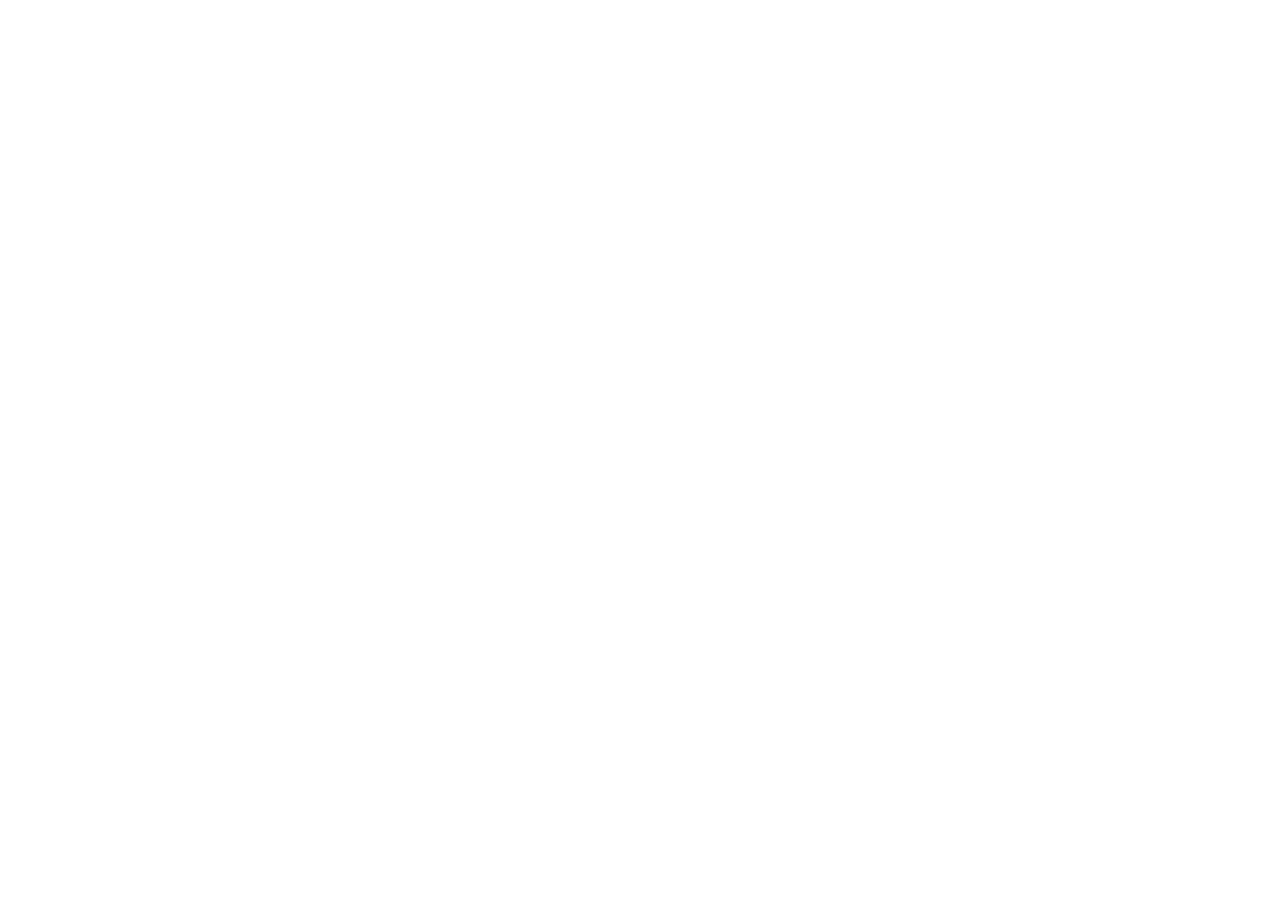
==== UI/index.html @ 52fd3aca "create index.html, style.css and script.js and images" ====
<!DOCTYPE html>
<html lang="en" dir="ltr">

<head>
  <meta charset="utf-8">
  <!-- Latest compiled and minified CSS -->
  <link rel="stylesheet" href="https://maxcdn.bootstrapcdn.com/bootstrap/3.4.0/css/bootstrap.min.css">

  <!-- jQuery library -->
  <script src="https://ajax.googleapis.com/ajax/libs/jquery/3.3.1/jquery.min.js"></script>

  <!-- Latest compiled JavaScript -->
  <script src="https://maxcdn.bootstrapcdn.com/bootstrap/3.4.0/js/bootstrap.min.js"></script>
  <title></title>
</head>

<body>

</body>

</html>
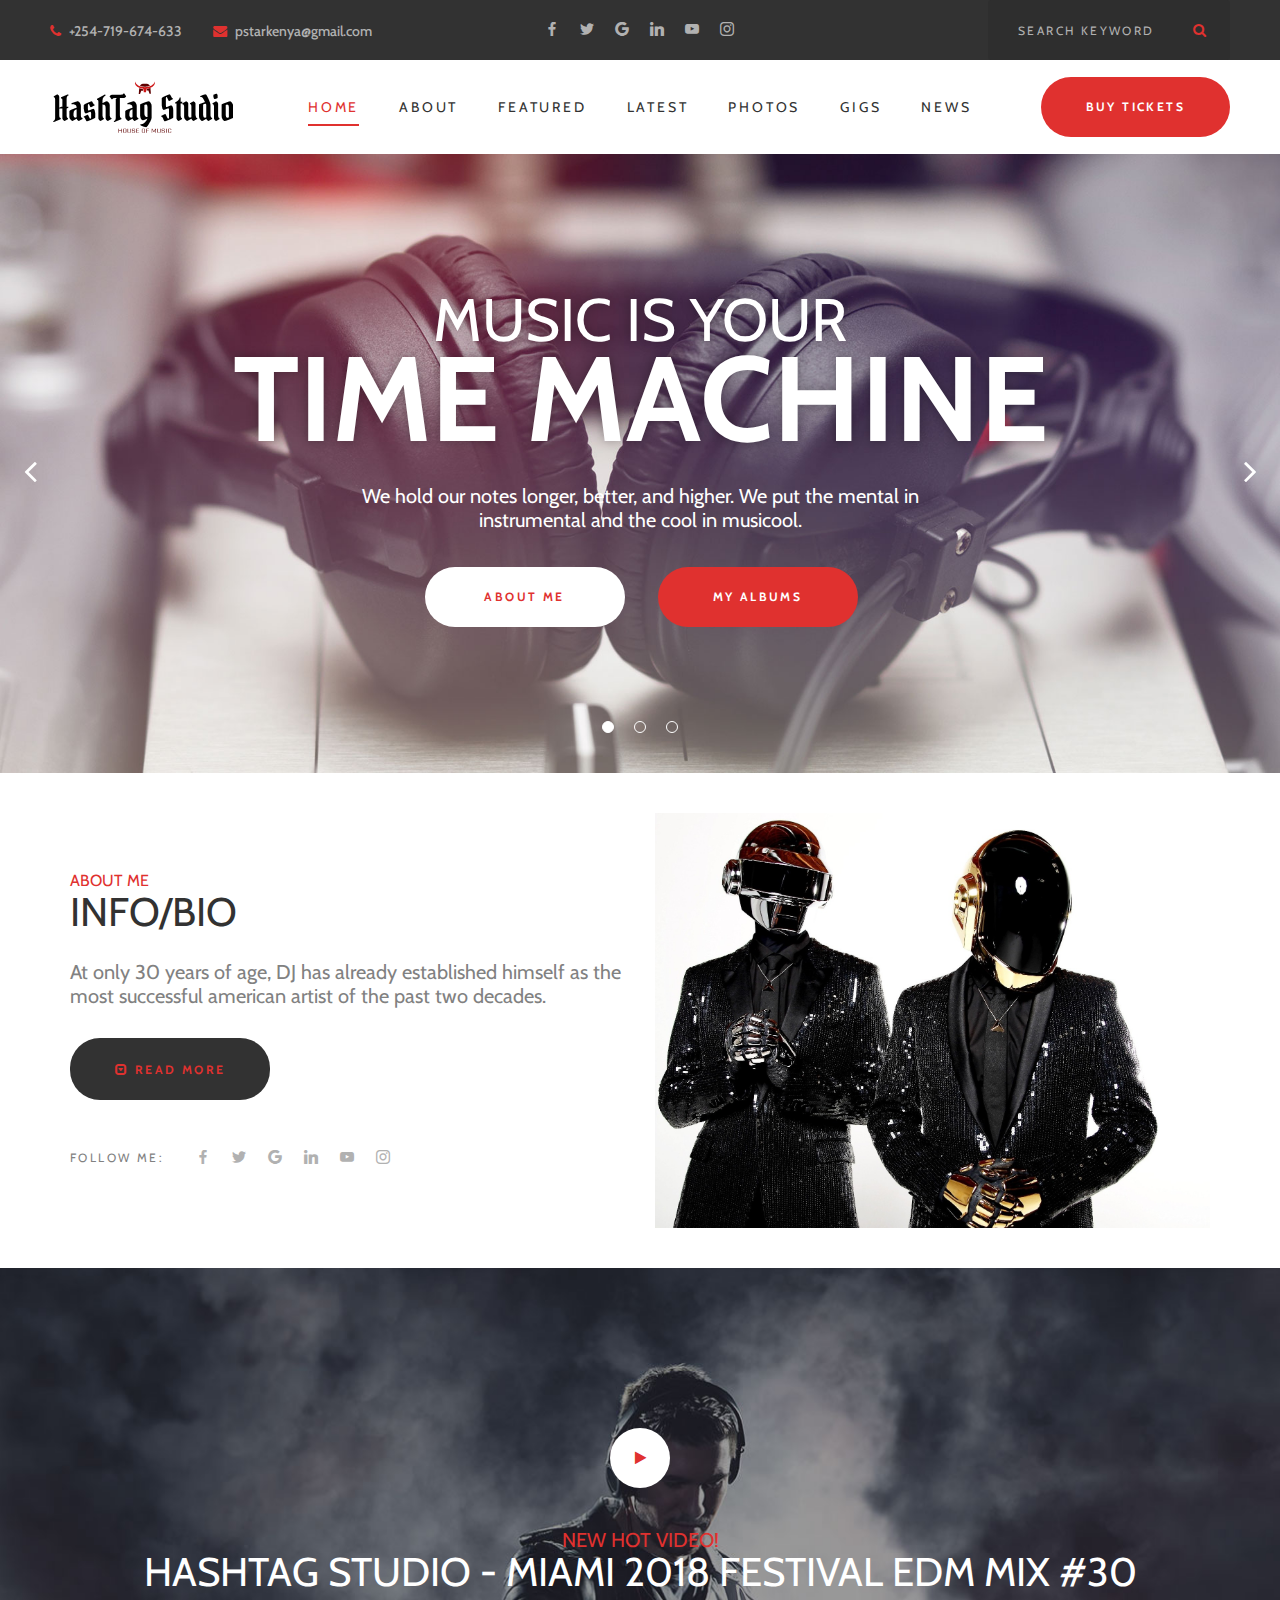
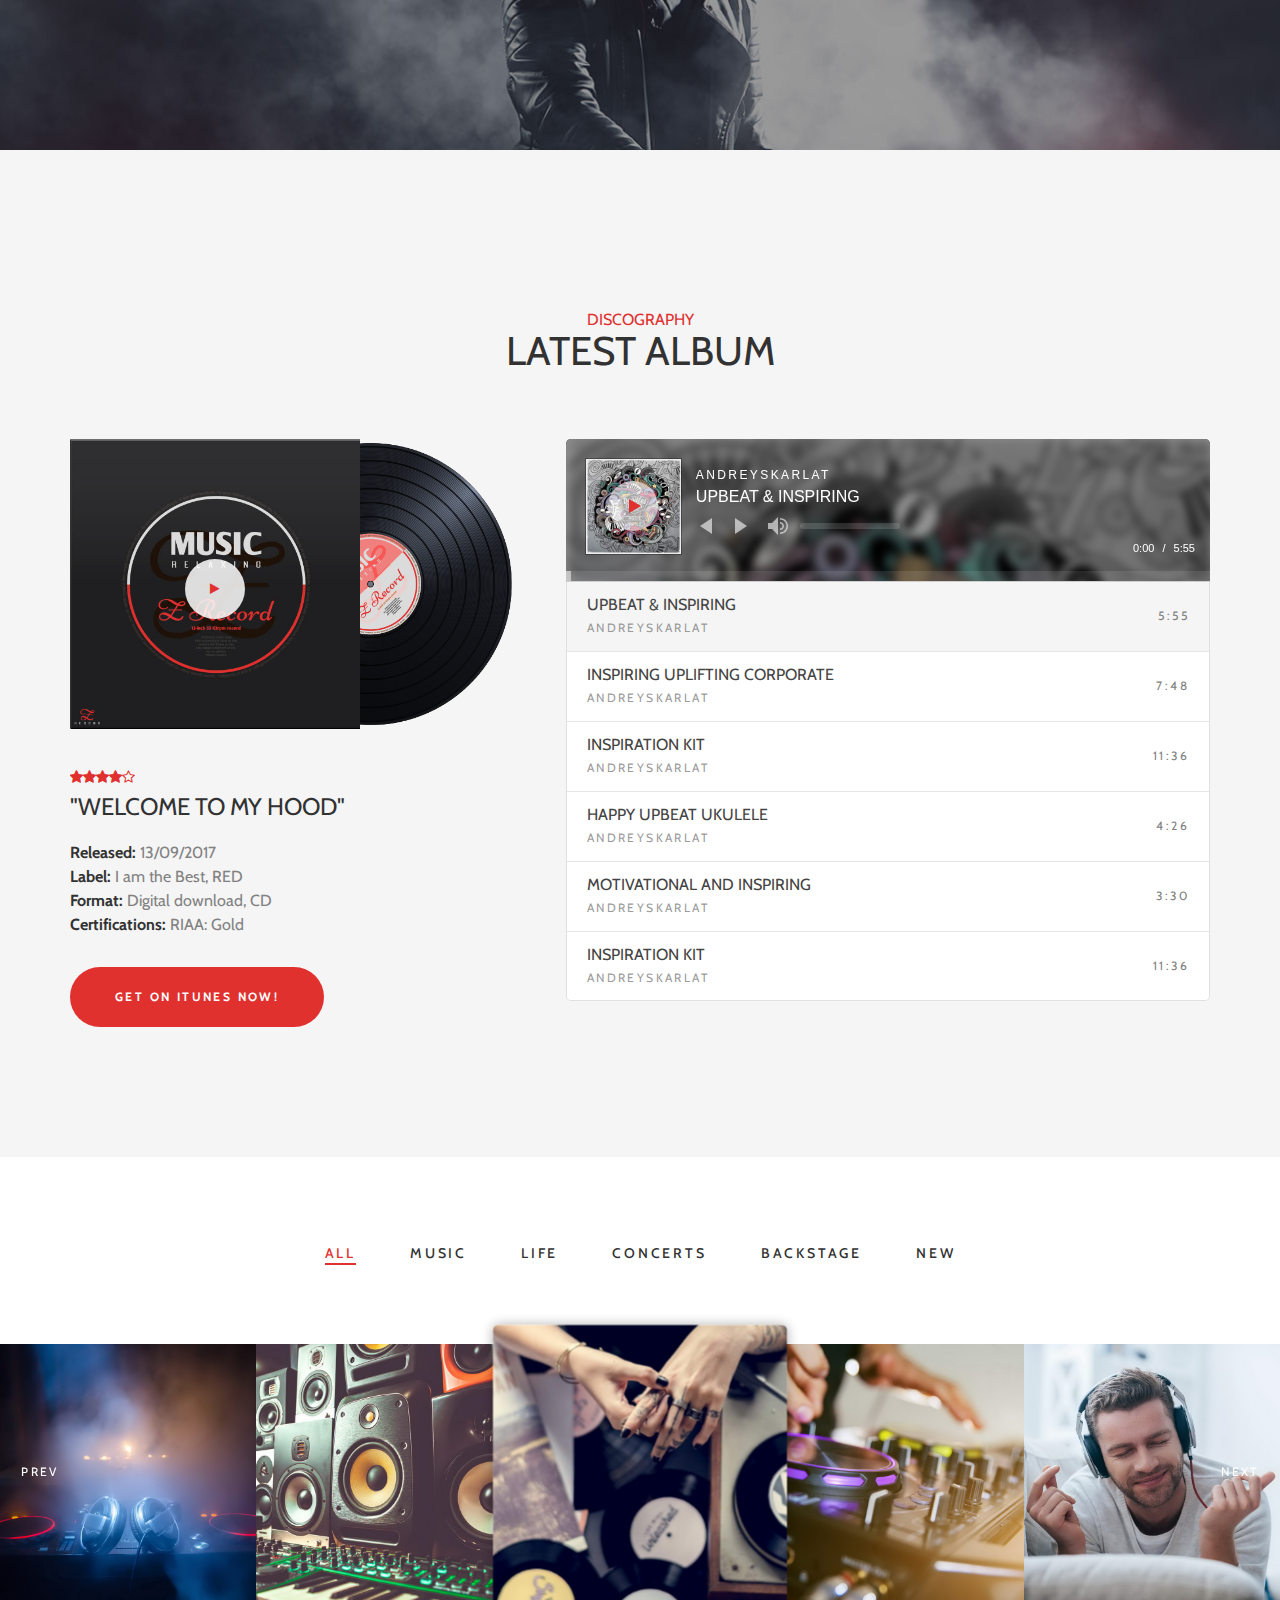
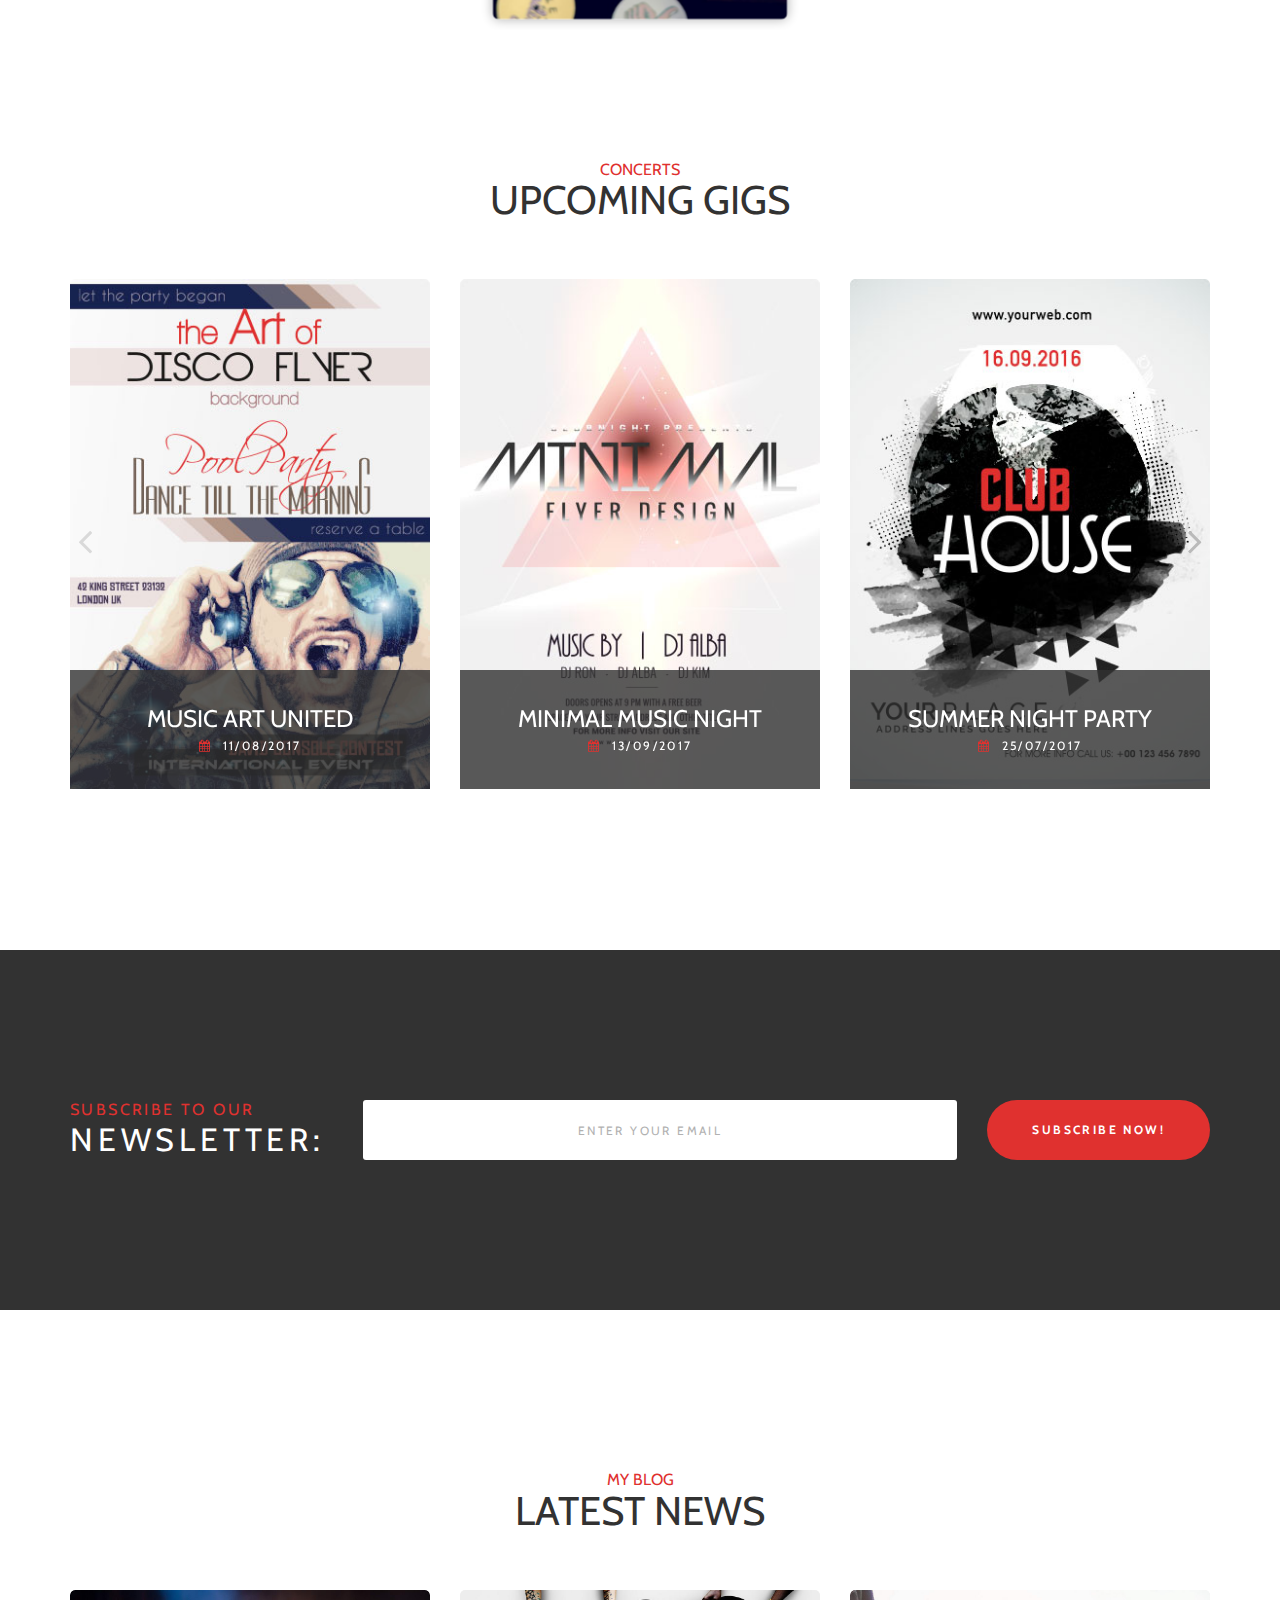
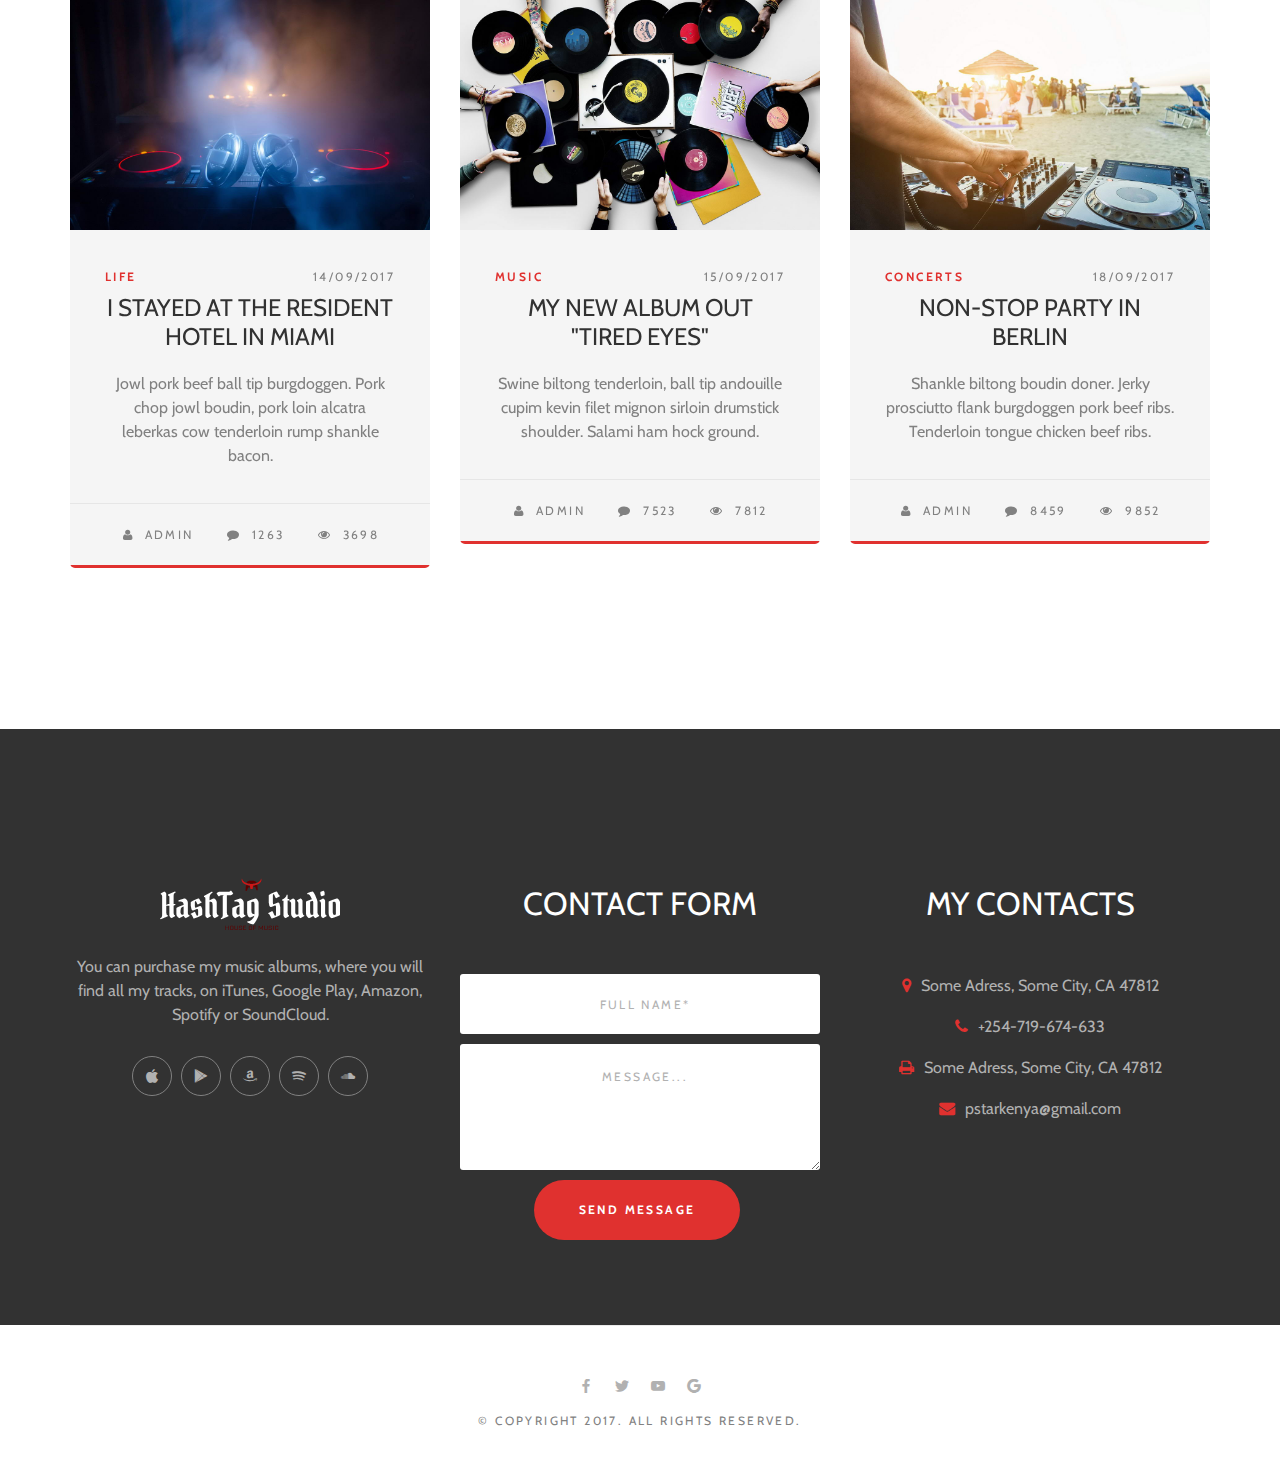
==== commit aca9a416: "Commit bootstrap web" ====
--- a/UI/index.html
+++ b/UI/index.html
@@ -2,20 +2,952 @@
 <html lang="en" dir="ltr">
 
 <head>
+
+  <title>HashTag Studio</title>
   <meta charset="utf-8">
-  <!-- Latest compiled and minified CSS -->
-  <link rel="stylesheet" href="https://maxcdn.bootstrapcdn.com/bootstrap/3.4.0/css/bootstrap.min.css">
+  <!--[if IE]>
+		<meta http-equiv="X-UA-Compatible" content="IE=edge">
+	<![endif]-->
+  <meta name="description" content="">
+  <meta name="viewport" content="width=device-width, initial-scale=1">
+  <link rel="shortcut icon" href="images/favicon.png">
+  <link rel="stylesheet" href="css/bootstrap.min.css">
+  <link rel="stylesheet" href="css/animations.css">
+  <link rel="stylesheet" href="css/fonts.css">
+  <link rel="stylesheet" href="css/cue.css">
+  <link rel="stylesheet" href="css/main.css" class="color-switcher-link">
+  <link rel="stylesheet" href="css/shop.css" class="color-switcher-link">
+  <link rel="stylesheet" href="css/mediaelementplayer-legacy.css">
+  <script src="http://ajax.googleapis.com/ajax/libs/jquery/3.2.1/jquery.min.js"></script>
+  <script src="js/vendor/modernizr-2.6.2.min.js"></script>
+  <!--[if lt IE 9]>
+		<script src="js/vendor/html5shiv.min.js"></script>
+		<script src="js/vendor/respond.min.js"></script>
+		<script src="js/vendor/jquery-1.12.4.min.js"></script>
+	<![endif]-->
 
-  <!-- jQuery library -->
-  <script src="https://ajax.googleapis.com/ajax/libs/jquery/3.3.1/jquery.min.js"></script>
-
-  <!-- Latest compiled JavaScript -->
-  <script src="https://maxcdn.bootstrapcdn.com/bootstrap/3.4.0/js/bootstrap.min.js"></script>
-  <title></title>
 </head>
 
 <body>
+  <!--[if lt IE 9]>
+		<div class="bg-danger text-center">You are using an <strong>outdated</strong> browser. Please <a href="http://browsehappy.com/" class="highlight">upgrade your browser</a> to improve your experience.</div>
+	<![endif]-->
+  <div class="preloader">
+    <div class="preloader_image"></div>
+  </div>
+  <!-- search modal -->
+  <div class="modal" tabindex="-1" role="dialog" aria-labelledby="search_modal" id="search_modal"> <button type="button" class="close" data-dismiss="modal" aria-label="Close">
+      <span aria-hidden="true">
+        <i class="rt-icon2-cross2"></i>
+      </span>
+    </button>
+    <div class="widget widget_search">
+      <form method="get" class="searchform search-form form-inline" action="./">
+        <div class="form-group bottommargin_0"> <input type="text" value="" name="search" class="form-control" placeholder="Search keyword" id="modal-search-input"> </div> <button type="submit" class="theme_button no_bg_button">Search</button>
+      </form>
+    </div>
+  </div>
+  <!-- Unyson messages modal -->
+  <div class="modal fade" tabindex="-1" role="dialog" id="messages_modal">
+    <div class="fw-messages-wrap ls with_padding">
+      <!-- Uncomment this UL with LI to show messages in modal popup to your user: -->
+      <!--
+		<ul class="list-unstyled">
+			<li>Message To User</li>
+		</ul>
+		-->
+    </div>
+  </div>
+  <!-- eof .modal -->
+  <!-- wrappers for visual page editor and boxed version of template -->
+  <div id="canvas">
+    <div id="box_wrapper">
+      <!-- template sections -->
+      <section class="page_topline ds table_section table_section_md">
+        <div class="container-fluid">
+          <div class="row">
+            <div class="col-md-4 col-sm-6 text-center text-md-left">
+              <div class="inline-content medium">
+                <p> <i class="fa fa-phone highlight rightpadding_5" aria-hidden="true"></i> +254-719-674-633 </p>
+                <p class="greylinks"> <i class="fa fa-envelope highlight rightpadding_5" aria-hidden="true"></i> <a href="mailto:pstarkenya@gmail.com">pstarkenya@gmail.com</a> </p>
+              </div>
+            </div>
+            <div class="col-md-4 col-sm-6 text-center text-md-center"> <a class="social-icon socicon-facebook" href="#" title="Facebook"></a> <a class="social-icon socicon-twitter" href="#" title="Twitter"></a> <a class="social-icon socicon-google"
+                href="#" title="Google"></a> <a class="social-icon socicon-linkedin" href="#" title="LinkedIn"></a> <a class="social-icon socicon-youtube" href="#" title="Youtube"></a> <a class="social-icon socicon-instagram" href="#" title="Instagram"></a></div>
+            <div class="col-md-4 col-sm-12 text-center text-md-right">
+              <div class="widget widget_search">
+                <form method="get" class="searchform" action="./">
+                  <div class="form-group margin_0"> <label class="sr-only" for="widget-search-topline">Search for:</label> <input id="widget-search-topline" type="text" value="" name="search" class="form-control" placeholder="Search Keyword"> </div>
+                  <button type="submit" class="theme_button no_bg_button color1">Search</button>
+                </form>
+              </div>
+            </div>
+          </div>
+        </div>
+      </section>
+      <header class="page_header header_white toggler_xs_right tall_header">
+        <div class="container-fluid">
+          <div class="row">
+            <div class="col-sm-12 display_table">
+              <div class="header_left_logo display_table_cell"> <a href="#" class="logo top_logo">
+                  <img src="images/logo.png" alt="">
+                </a> </div>
+              <div class="header_mainmenu display_table_cell text-center">
+                <!-- main nav start -->
+                <nav class="mainmenu_wrapper">
+                  <ul class="mainmenu nav sf-menu">
+                    <li class="active"> <a href="#canvas">Home</a> </li>
+                    <li> <a href="#about">About</a> </li>
+                    <li> <a href="#featured-video">Featured</a> </li>
+                    <li> <a href="#latest-album">Latest</a> </li>
+                    <li> <a href="#gallery">Photos</a> </li>
+                    <li> <a href="#gigs">Gigs</a> </li>
+                    <li> <a href="#news">News</a> </li>
+                  </ul>
+                </nav>
+                <!-- eof main nav -->
+                <!-- header toggler --><span class="toggle_menu"><span></span></span>
+              </div>
+              <div class="header_right_buttons display_table_cell text-right hidden-xs"> <a href="#" class="theme_button color1">Buy tickets</a> </div>
+            </div>
+          </div>
+        </div>
+      </header>
+      <section class="intro_section page_mainslider ds">
+        <div class="flexslider" data-dots="true" data-nav="te">
+          <ul class="slides">
+            <li> <img src="images/slide01.jpg" alt="">
+              <div class="container">
+                <div class="row">
+                  <div class="col-sm-12 text-center">
+                    <div class="slide_description_wrapper">
+                      <div class="slide_description">
+                        <div class="intro-layer" data-animation="fadeInUp">
+                          <h2> <span class="small">Music is your</span> Time Machine </h2>
+                        </div>
+                        <div class="intro-layer" data-animation="fadeInUp">
+                          <p> We hold our notes longer, better, and higher. We put the mental in instrumental and the cool in musicool. </p>
+                        </div>
+                        <div class="intro-layer" data-animation="fadeInUp">
+                          <p class="topmargin_25 inline-content vertical-margin"> <a href="#about" class="theme_button inverse min_width_button">
+                              About me
+                            </a> <a href="albums.html" class="theme_button color1 min_width_button">
+                              My albums
+                            </a> </p>
+                        </div>
+                      </div>
+                      <!-- eof .slide_description -->
+                    </div>
+                    <!-- eof .slide_description_wrapper -->
+                  </div>
+                  <!-- eof .col-* -->
+                </div>
+                <!-- eof .row -->
+              </div>
+              <!-- eof .container -->
+            </li>
+            <li> <img src="images/slide01.jpg" alt="">
+              <div class="container">
+                <div class="row">
+                  <div class="col-sm-12 text-center">
+                    <div class="slide_description_wrapper">
+                      <div class="slide_description">
+                        <div class="intro-layer" data-animation="fadeInUp">
+                          <h2> <span class="small">Let the</span> Music speak! </h2>
+                        </div>
+                        <div class="intro-layer" data-animation="fadeInUp">
+                          <p> We hold our notes longer, better, and higher. We put the mental in instrumental and the cool in musicool. </p>
+                        </div>
+                        <div class="intro-layer" data-animation="fadeInUp">
+                          <p class="topmargin_25 inline-content vertical-margin"> <a href="#about" class="theme_button inverse min_width_button">
+                              About me
+                            </a> <a href="albums.html" class="theme_button color1 min_width_button">
+                              My albums
+                            </a> </p>
+                        </div>
+                      </div>
+                      <!-- eof .slide_description -->
+                    </div>
+                    <!-- eof .slide_description_wrapper -->
+                  </div>
+                  <!-- eof .col-* -->
+                </div>
+                <!-- eof .row -->
+              </div>
+              <!-- eof .container -->
+            </li>
+            <li> <img src="images/slide01.jpg" alt="">
+              <div class="container">
+                <div class="row">
+                  <div class="col-sm-12 text-center">
+                    <div class="slide_description_wrapper">
+                      <div class="slide_description">
+                        <div class="intro-layer" data-animation="fadeInUp">
+                          <h2> <span class="small">Like music</span> to my ears. </h2>
+                        </div>
+                        <div class="intro-layer" data-animation="fadeInUp">
+                          <p> We hold our notes longer, better, and higher. We put the mental in instrumental and the cool in musicool. </p>
+                        </div>
+                        <div class="intro-layer" data-animation="fadeInUp">
+                          <p class="topmargin_25 inline-content vertical-margin"> <a href="#about" class="theme_button inverse min_width_button">
+                              About me
+                            </a> <a href="albums.html" class="theme_button color1 min_width_button">
+                              My albums
+                            </a> </p>
+                        </div>
+                      </div>
+                      <!-- eof .slide_description -->
+                    </div>
+                    <!-- eof .slide_description_wrapper -->
+                  </div>
+                  <!-- eof .col-* -->
+                </div>
+                <!-- eof .row -->
+              </div>
+              <!-- eof .container -->
+            </li>
+          </ul>
+        </div>
+        <!-- eof flexslider -->
+      </section>
+      <section id="about" class="ls section_padding_top_40 section_padding_bottom_40 table_section table_section_md columns_margin_bottom_30">
+        <div class="container">
+          <div class="row">
+            <div class="col-md-6 col-md-push-6 text-center"> <img src="images/about.jpg" alt=""> </div>
+            <div class="col-md-6 col-md-pull-6">
+              <h6 class="highlight">about me</h6>
+              <h2 class="section_header">Info/Bio</h2>
+              <p class="fontsize_20">At only 30 years of age, DJ has already established himself as the most successful american artist of the past two decades.</p>
+              <p id="demo" class="collapse">American DJ and EDM producer DJ Bishop has released one studio album, and eight singles. Black sunglasses, a baseball cap flipped backwards, and his amazingly strong sense for hits that generate 9-digit
+                streams and move crowds across the globe is what distinguishes him as an extremely talented and one of the most successful USA artists: Tyler Bishop. The Lower Saxony native is actually more the reserved type, who would much rather
+                stand behind his decks and let his music speak for itself. Mr. Bishop: a picture-perfect career. Making his way from a local insider to the nation’s “next big thing” and eventually to an internationally acclaimed mega star. At only
+                30 years of age, the producer and DJ has already established himself as the most successful American artist of the past two decades.</p> <button type="button" class="toggle" data-toggle="collapse" data-target="#demo">
+                <span class="glyphicon glyphicon-collapse-down"></span> <span class="more-link"> Read more</span>
+              </button>
+              <div class="inline-content topmargin_25"> <span class="small-text">Follow Me:</span> <span>
+                  <a class="social-icon socicon-facebook" href="#" title="Facebook"></a>
+                  <a class="social-icon socicon-twitter" href="#" title="Twitter"></a>
+                  <a class="social-icon socicon-google" href="#" title="Google"></a>
+                  <a class="social-icon socicon-linkedin" href="#" title="LinkedIn"></a>
+                  <a class="social-icon socicon-youtube" href="#" title="Youtube"></a>
+                  <a class="social-icon socicon-instagram" href="#" title="Instagram"></a>
+                </span> </div>
+            </div>
+          </div>
+        </div>
+      </section>
+      <section id="featured-video" class="ds background_cover section_padding_top_150 section_padding_bottom_150">
+        <div class="container">
+          <div class="row">
+            <div class="col-sm-12 text-center"> <a href="https://www.youtube.com/watch?v=8ZGx2GyytHc" class="theme_button inverse round_button margin_0" data-gal="prettyPhoto[gal-video]">
+                <i class="fa fa-play" aria-hidden="true"></i>
+              </a>
+              <h5 class="highlight topmargin_40">New hot video!</h5>
+              <h2 class="section_header bottommargin_0"> HashTag Studio - Miami 2018 festival edm mix #30 </h2>
+            </div>
+          </div>
+        </div>
+      </section>
+      <section id="latest-album" class="ls ms section_padding_top_150 section_padding_bottom_100 columns_margin_bottom_30 columns_padding_25">
+        <div class="container">
+          <div class="row">
+            <div class="col-sm-12 text-center">
+              <h6 class="highlight">discography</h6>
+              <h2 class="section_header">Latest Album</h2>
+            </div>
+          </div>
+          <div class="row">
+            <div class="col-md-5 col-sm-7">
+              <div class="vertical-item slide-media opened-media">
+                <div class="item-media-wrap"> <img src="images/albums/02.jpg" alt="">
+                  <div class="item-media back-media"> <img src="images/albums/cd.png" alt=""> </div>
+                  <div class="item-media "> <img src="images/albums/02.jpg" alt="">
+                    <div class="media-links no-overlay">
+                      <div class="links-wrap"> <span>
+                          <i class="fa fa-play highlight" aria-hidden="true"></i>
+                        </span> </div>
+                    </div>
+                  </div>
+                </div>
+                <div class="item-content topmargin_35">
+                  <div class="star-rating" title="Rated 4.0 out of 5"> <span style="width:80%">
+                      <strong class="rating">4.0</strong> out of 5
+                    </span> </div>
+                  <h4 class="entry-title topmargin_5"> <a href="albums.html">"Welcome to my hood"</a> </h4>
+                  <p> <strong class="grey">Released:</strong> 13/09/2017 <br> <strong class="grey">Label:</strong> I am the Best, RED <br> <strong class="grey">Format:</strong> Digital download, CD <br> <strong class="grey">Certifications:</strong>
+                    RIAA: Gold </p>
+                  <p class="topmargin_30"> <a href="#" class="theme_button color1">Get on itunes now!</a> </p>
+                </div>
+              </div>
+            </div>
+            <div class="col-md-7 col-sm-12">
+              <article>
+                <div class="entry-content">
+                  <div class="cue-playlist-container">
+                    <div class="cue-playlist cue-theme-default">
+                      <ol class="cue-tracks"></ol>
+                    </div>
+                    <script type="application/json" class="cue-playlist-data">
+                      {
+                        "embed_link": "",
+                        "permalink": "",
+                        "skin": "",
+                        "tracks": [{
+                            "artist": "AndreySkarlat",
+                            "artworkId": 0,
+                            "artworkUrl": "#0",
+                            "audioId": 1,
+                            "audioUrl": "https://s3.envato.com/files/229455919/preview.mp3",
+                            "format": "mp3",
+                            "length": "5:55",
+                            "title": "Upbeat & Inspiring",
+                            "order": 0,
+                            "mp3": "https://s3.envato.com/files/229455919/preview.mp3",
+                            "meta": {
+                              "artist": "AndreySkarlat",
+                              "length_formatted": "5:55"
+                            },
+                            "src": "https://s3.envato.com/files/229455919/preview.mp3",
+                            "thumb": {
+                              "src": "images/albums/01.jpg"
+                            }
+                          },
+                          {
+                            "artist": "AndreySkarlat",
+                            "artworkId": 0,
+                            "artworkUrl": "#0",
+                            "audioId": 2,
+                            "audioUrl": "https://0.s3.envato.com/files/216844247/preview.mp3",
+                            "format": "mp3",
+                            "length": "7:48",
+                            "title": "Inspiring Uplifting Corporate",
+                            "order": 0,
+                            "mp3": "https://0.s3.envato.com/files/216844247/preview.mp3",
+                            "meta": {
+                              "artist": "AndreySkarlat",
+                              "length_formatted": "7:48"
+                            },
+                            "src": "https://0.s3.envato.com/files/216844247/preview.mp3",
+                            "thumb": {
+                              "src": "images/albums/02.jpg"
+                            }
+                          },
+                          {
+                            "artist": "AndreySkarlat",
+                            "artworkId": 0,
+                            "artworkUrl": "#0",
+                            "audioId": 3,
+                            "audioUrl": "https://0.s3.envato.com/files/196824856/preview.mp3",
+                            "format": "mp3",
+                            "length": "11:36",
+                            "title": "Inspiration Kit",
+                            "order": 0,
+                            "mp3": "https://0.s3.envato.com/files/196824856/preview.mp3",
+                            "meta": {
+                              "artist": "AndreySkarlat",
+                              "length_formatted": "11:36"
+                            },
+                            "src": "https://0.s3.envato.com/files/196824856/preview.mp3",
+                            "thumb": {
+                              "src": "images/albums/03.jpg"
+                            }
+                          },
+                          {
+                            "artist": "AndreySkarlat",
+                            "artworkId": 0,
+                            "artworkUrl": "#0",
+                            "audioId": 4,
+                            "audioUrl": "https://0.s3.envato.com/files/179391137/preview.mp3",
+                            "format": "mp3",
+                            "length": "4:26",
+                            "title": "Happy Upbeat Ukulele",
+                            "order": 0,
+                            "mp3": "https://0.s3.envato.com/files/179391137/preview.mp3",
+                            "meta": {
+                              "artist": "AndreySkarlat",
+                              "length_formatted": "4:26"
+                            },
+                            "src": "https://0.s3.envato.com/files/179391137/preview.mp3",
+                            "thumb": {
+                              "src": "images/albums/04.jpg"
+                            }
+                          },
+                          {
+                            "artist": "AndreySkarlat",
+                            "artworkId": 0,
+                            "artworkUrl": "#0",
+                            "audioId": 5,
+                            "audioUrl": "https://0.s3.envato.com/files/175505487/preview.mp3",
+                            "format": "mp3",
+                            "length": "3:30",
+                            "title": "Motivational and Inspiring",
+                            "order": 0,
+                            "mp3": "https://0.s3.envato.com/files/175505487/preview.mp3",
+                            "meta": {
+                              "artist": "AndreySkarlat",
+                              "length_formatted": "3:30"
+                            },
+                            "src": "https://0.s3.envato.com/files/175505487/preview.mp3",
+                            "thumb": {
+                              "src": "images/albums/05.jpg"
+                            }
+                          },
+                          {
+                            "artist": "AndreySkarlat",
+                            "artworkId": 0,
+                            "artworkUrl": "#0",
+                            "audioId": 3,
+                            "audioUrl": "https://0.s3.envato.com/files/196824856/preview.mp3",
+                            "format": "mp3",
+                            "length": "11:36",
+                            "title": "Inspiration Kit",
+                            "order": 0,
+                            "mp3": "https://0.s3.envato.com/files/196824856/preview.mp3",
+                            "meta": {
+                              "artist": "AndreySkarlat",
+                              "length_formatted": "11:36"
+                            },
+                            "src": "https://0.s3.envato.com/files/196824856/preview.mp3",
+                            "thumb": {
+                              "src": "images/albums/03.jpg"
+                            }
+                          },
+                          {
+                            "artist": "AndreySkarlat",
+                            "artworkId": 0,
+                            "artworkUrl": "#0",
+                            "audioId": 1,
+                            "audioUrl": "https://s3.envato.com/files/229455919/preview.mp3",
+                            "format": "mp3",
+                            "length": "5:55",
+                            "title": "Upbeat & Inspiring",
+                            "order": 0,
+                            "mp3": "https://s3.envato.com/files/229455919/preview.mp3",
+                            "meta": {
+                              "artist": "AndreySkarlat",
+                              "length_formatted": "5:55"
+                            },
+                            "src": "https://s3.envato.com/files/229455919/preview.mp3",
+                            "thumb": {
+                              "src": "images/albums/01.jpg"
+                            }
+                          }
+                        ]
+                      }
+                    </script>
+                  </div>
+                </div>
+              </article>
+            </div>
+          </div>
+        </div>
+      </section>
+      <section id="gallery" class="ls section_padding_top_65 columns_padding_0">
+        <div class="container-fluid">
+          <div class="col-sm-12 bottommargin_0">
+            <div class="filters carousel_filters"> <a href="#" class="selected" data-filter="*">All</a> <a href="#" data-filter=".music">Music</a> <a href="#" data-filter=".life">Life</a> <a href="#" data-filter=".concerts">Concerts</a> <a href="#"
+                data-filter=".backstage">Backstage</a> <a href="#" data-filter=".new">New</a> </div>
+            <div class="owl-carousel owl-center-scale gallery-carousel" data-nav="true" data-dots="false" data-margin="0" data-center="true" data-loop="true" data-responsive-xlg="6" data-responsive-lg="5" data-responsive-md="4" data-responsive-sm="3"
+              data-responsive-xs="2" data-responsive-xxs="1" data-filters=".carousel_filters">
+              <div class="vertical-item music">
+                <div class="item-media"> <img src="images/gallery-square/01.jpg" alt="" />
+                  <div class="media-links">
+                    <div class="links-wrap"> <a class="p-view prettyPhoto" title="" data-gal="prettyPhoto[gal]" href="images/gallery/01.jpg"></a> </div>
+                  </div>
+                </div>
+              </div>
+              <div class="vertical-item life">
+                <div class="item-media"> <img src="images/gallery-square/02.jpg" alt="" />
+                  <div class="media-links">
+                    <div class="links-wrap"> <a class="p-view prettyPhoto" title="" data-gal="prettyPhoto[gal]" href="images/gallery/02.jpg"></a> </div>
+                  </div>
+                </div>
+              </div>
+              <div class="vertical-item concerts">
+                <div class="item-media"> <img src="images/gallery-square/03.jpg" alt="" />
+                  <div class="media-links">
+                    <div class="links-wrap"> <a class="p-view prettyPhoto" title="" data-gal="prettyPhoto[gal]" href="images/gallery/03.jpg"></a> </div>
+                  </div>
+                </div>
+              </div>
+              <div class="vertical-item backstage">
+                <div class="item-media"> <img src="images/gallery-square/04.jpg" alt="" />
+                  <div class="media-links">
+                    <div class="links-wrap"> <a class="p-view prettyPhoto" title="" data-gal="prettyPhoto[gal]" href="images/gallery/04.jpg"></a> </div>
+                  </div>
+                </div>
+              </div>
+              <div class="vertical-item new">
+                <div class="item-media"> <img src="images/gallery-square/05.jpg" alt="" />
+                  <div class="media-links">
+                    <div class="links-wrap"> <a class="p-view prettyPhoto" title="" data-gal="prettyPhoto[gal]" href="images/gallery/05.jpg"></a> </div>
+                  </div>
+                </div>
+              </div>
+              <div class="vertical-item music">
+                <div class="item-media"> <img src="images/gallery-square/06.jpg" alt="" />
+                  <div class="media-links">
+                    <div class="links-wrap"> <a class="p-view prettyPhoto" title="" data-gal="prettyPhoto[gal]" href="images/gallery/06.jpg"></a> </div>
+                  </div>
+                </div>
+              </div>
+              <div class="vertical-item life">
+                <div class="item-media"> <img src="images/gallery-square/07.jpg" alt="" />
+                  <div class="media-links">
+                    <div class="links-wrap"> <a class="p-view prettyPhoto" title="" data-gal="prettyPhoto[gal]" href="images/gallery/07.jpg"></a> </div>
+                  </div>
+                </div>
+              </div>
+              <div class="vertical-item concerts">
+                <div class="item-media"> <img src="images/gallery-square/08.jpg" alt="" />
+                  <div class="media-links">
+                    <div class="links-wrap"> <a class="p-view prettyPhoto" title="" data-gal="prettyPhoto[gal]" href="images/gallery/08.jpg"></a> </div>
+                  </div>
+                </div>
+              </div>
+              <div class="vertical-item backstage">
+                <div class="item-media"> <img src="images/gallery-square/09.jpg" alt="" />
+                  <div class="media-links">
+                    <div class="links-wrap"> <a class="p-view prettyPhoto" title="" data-gal="prettyPhoto[gal]" href="images/gallery/09.jpg"></a> </div>
+                  </div>
+                </div>
+              </div>
+              <div class="vertical-item new">
+                <div class="item-media"> <img src="images/gallery-square/10.jpg" alt="" />
+                  <div class="media-links">
+                    <div class="links-wrap"> <a class="p-view prettyPhoto" title="" data-gal="prettyPhoto[gal]" href="images/gallery/10.jpg"></a> </div>
+                  </div>
+                </div>
+              </div>
+              <div class="vertical-item farming">
+                <div class="item-media"> <img src="images/gallery-square/11.jpg" alt="" />
+                  <div class="media-links">
+                    <div class="links-wrap"> <a class="p-view prettyPhoto" title="" data-gal="prettyPhoto[gal]" href="images/gallery/11.jpg"></a> </div>
+                  </div>
+                </div>
+              </div>
+              <div class="vertical-item farm">
+                <div class="item-media"> <img src="images/gallery-square/12.jpg" alt="" />
+                  <div class="media-links">
+                    <div class="links-wrap"> <a class="p-view prettyPhoto" title="" data-gal="prettyPhoto[gal]" href="images/gallery/12.jpg"></a> </div>
+                  </div>
+                </div>
+              </div>
+            </div>
+          </div>
+        </div>
+      </section>
+      <section id="gigs" class="ls section_padding_top_150 section_padding_bottom_150">
+        <div class="container">
+          <div class="row">
+            <div class="col-sm-12 text-center">
+              <h6 class="highlight">Concerts</h6>
+              <h2 class="section_header">Upcoming Gigs</h2>
+              <div class="owl-carousel topmargin_60" data-dots="false" data-nav="true" data-responsive-lg="3">
+                <div class="vertical-item content-absolute hover-entry-content">
+                  <div class="item-media top_rounded overflow_hidden"> <img src="images/events/01.jpg" alt=""> </div>
+                  <div class="item-content ds">
+                    <h4 class="entry-title bottommargin_0"> <a href="blog.html">Music art united</a> </h4>
+                    <div class="media small-media small-text grey inline-block margin_0 hover-hidden">
+                      <div class="media-left"> <i class="fa fa-calendar cons-width highlight" aria-hidden="true"></i> </div>
+                      <div class="media-body"> 11/08/2017 </div>
+                    </div>
+                    <div class="entry-content grey">
+                      <div class="entry-meta small-text text-left">
+                        <div class="content-justify">
+                          <div class="media small-media inline-block margin_0">
+                            <div class="media-left"> <i class="fa fa-calendar cons-width highlight" aria-hidden="true"></i> </div>
+                            <div class="media-body"> 11/08/2017 </div>
+                          </div>
+                          <div class="media small-media inline-block margin_0">
+                            <div class="media-left"> <i class="fa fa-clock-o cons-width highlight" aria-hidden="true"></i> </div>
+                            <div class="media-body"> 05:00 PM </div>
+                          </div>
+                        </div>
+                        <div class="media small-media margin_0">
+                          <div class="media-left"> <i class="fa fa-map-marker cons-width highlight" aria-hidden="true"></i> </div>
+                          <div class="media-body"> Square Hilbrow, Milan, Italy. </div>
+                        </div>
+                      </div>
+                      <div class="topmargin_20"> <a href="#" class="theme_button inverse">Buy Tickets</a> </div>
+                    </div>
+                  </div>
+                </div>
+                <div class="vertical-item content-absolute hover-entry-content">
+                  <div class="item-media top_rounded overflow_hidden"> <img src="images/events/02.jpg" alt=""> </div>
+                  <div class="item-content ds">
+                    <h4 class="entry-title bottommargin_0"> <a href="blog.html">Minimal Music night</a> </h4>
+                    <div class="media small-media small-text grey inline-block margin_0 hover-hidden">
+                      <div class="media-left"> <i class="fa fa-calendar cons-width highlight" aria-hidden="true"></i> </div>
+                      <div class="media-body"> 13/09/2017 </div>
+                    </div>
+                    <div class="entry-content grey">
+                      <div class="entry-meta small-text text-left">
+                        <div class="content-justify">
+                          <div class="media small-media inline-block margin_0">
+                            <div class="media-left"> <i class="fa fa-calendar cons-width highlight" aria-hidden="true"></i> </div>
+                            <div class="media-body"> 13/09/2017 </div>
+                          </div>
+                          <div class="media small-media inline-block margin_0">
+                            <div class="media-left"> <i class="fa fa-clock-o cons-width highlight" aria-hidden="true"></i> </div>
+                            <div class="media-body"> 05:00 PM </div>
+                          </div>
+                        </div>
+                        <div class="media small-media margin_0">
+                          <div class="media-left"> <i class="fa fa-map-marker cons-width highlight" aria-hidden="true"></i> </div>
+                          <div class="media-body"> Square Hilbrow, Milan, Italy. </div>
+                        </div>
+                      </div>
+                      <div class="topmargin_20"> <a href="#" class="theme_button inverse">Buy Tickets</a> </div>
+                    </div>
+                  </div>
+                </div>
+                <div class="vertical-item content-absolute hover-entry-content">
+                  <div class="item-media top_rounded overflow_hidden"> <img src="images/events/03.jpg" alt=""> </div>
+                  <div class="item-content ds">
+                    <h4 class="entry-title bottommargin_0"> <a href="blog.html">Summer night party</a> </h4>
+                    <div class="media small-media small-text grey inline-block margin_0 hover-hidden">
+                      <div class="media-left"> <i class="fa fa-calendar cons-width highlight" aria-hidden="true"></i> </div>
+                      <div class="media-body"> 25/07/2017 </div>
+                    </div>
+                    <div class="entry-content grey">
+                      <div class="entry-meta small-text text-left">
+                        <div class="content-justify">
+                          <div class="media small-media inline-block margin_0">
+                            <div class="media-left"> <i class="fa fa-calendar cons-width highlight" aria-hidden="true"></i> </div>
+                            <div class="media-body"> 25/07/2017 </div>
+                          </div>
+                          <div class="media small-media inline-block margin_0">
+                            <div class="media-left"> <i class="fa fa-clock-o cons-width highlight" aria-hidden="true"></i> </div>
+                            <div class="media-body"> 05:00 PM </div>
+                          </div>
+                        </div>
+                        <div class="media small-media margin_0">
+                          <div class="media-left"> <i class="fa fa-map-marker cons-width highlight" aria-hidden="true"></i> </div>
+                          <div class="media-body"> Square Hilbrow, Milan, Italy. </div>
+                        </div>
+                      </div>
+                      <div class="topmargin_20"> <a href="#" class="theme_button inverse">Buy Tickets</a> </div>
+                    </div>
+                  </div>
+                </div>
+                <div class="vertical-item content-absolute hover-entry-content">
+                  <div class="item-media top_rounded overflow_hidden"> <img src="images/events/01.jpg" alt=""> </div>
+                  <div class="item-content ds">
+                    <h4 class="entry-title bottommargin_0"> <a href="team-single.html">Music art united</a> </h4>
+                    <div class="media small-media small-text grey inline-block margin_0 hover-hidden">
+                      <div class="media-left"> <i class="fa fa-calendar cons-width highlight" aria-hidden="true"></i> </div>
+                      <div class="media-body"> 11/08/2017 </div>
+                    </div>
+                    <div class="entry-content grey">
+                      <div class="entry-meta small-text text-left">
+                        <div class="content-justify">
+                          <div class="media small-media inline-block margin_0">
+                            <div class="media-left"> <i class="fa fa-calendar cons-width highlight" aria-hidden="true"></i> </div>
+                            <div class="media-body"> 11/08/2017 </div>
+                          </div>
+                          <div class="media small-media inline-block margin_0">
+                            <div class="media-left"> <i class="fa fa-clock-o cons-width highlight" aria-hidden="true"></i> </div>
+                            <div class="media-body"> 05:00 PM </div>
+                          </div>
+                        </div>
+                        <div class="media small-media margin_0">
+                          <div class="media-left"> <i class="fa fa-map-marker cons-width highlight" aria-hidden="true"></i> </div>
+                          <div class="media-body"> Square Hilbrow, Milan, Italy. </div>
+                        </div>
+                      </div>
+                      <div class="topmargin_20"> <a href="#" class="theme_button inverse">Buy Tickets</a> </div>
+                    </div>
+                  </div>
+                </div>
+                <div class="vertical-item content-absolute hover-entry-content">
+                  <div class="item-media top_rounded overflow_hidden"> <img src="images/events/02.jpg" alt=""> </div>
+                  <div class="item-content ds">
+                    <h4 class="entry-title bottommargin_0"> <a href="blog.html">Minimal Music night</a> </h4>
+                    <div class="media small-media small-text grey inline-block margin_0 hover-hidden">
+                      <div class="media-left"> <i class="fa fa-calendar cons-width highlight" aria-hidden="true"></i> </div>
+                      <div class="media-body"> 13/09/2017 </div>
+                    </div>
+                    <div class="entry-content grey">
+                      <div class="entry-meta small-text text-left">
+                        <div class="content-justify">
+                          <div class="media small-media inline-block margin_0">
+                            <div class="media-left"> <i class="fa fa-calendar cons-width highlight" aria-hidden="true"></i> </div>
+                            <div class="media-body"> 13/09/2017 </div>
+                          </div>
+                          <div class="media small-media inline-block margin_0">
+                            <div class="media-left"> <i class="fa fa-clock-o cons-width highlight" aria-hidden="true"></i> </div>
+                            <div class="media-body"> 05:00 PM </div>
+                          </div>
+                        </div>
+                        <div class="media small-media margin_0">
+                          <div class="media-left"> <i class="fa fa-map-marker cons-width highlight" aria-hidden="true"></i> </div>
+                          <div class="media-body"> Square Hilbrow, Milan, Italy. </div>
+                        </div>
+                      </div>
+                      <div class="topmargin_20"> <a href="#" class="theme_button inverse">Buy Tickets</a> </div>
+                    </div>
+                  </div>
+                </div>
+                <div class="vertical-item content-absolute hover-entry-content">
+                  <div class="item-media top_rounded overflow_hidden"> <img src="images/events/03.jpg" alt=""> </div>
+                  <div class="item-content ds">
+                    <h4 class="entry-title bottommargin_0"> <a href="blog.html">Summer night party</a> </h4>
+                    <div class="media small-media small-text grey inline-block margin_0 hover-hidden">
+                      <div class="media-left"> <i class="fa fa-calendar cons-width highlight" aria-hidden="true"></i> </div>
+                      <div class="media-body"> 25/07/2017 </div>
+                    </div>
+                    <div class="entry-content grey">
+                      <div class="entry-meta small-text text-left">
+                        <div class="content-justify">
+                          <div class="media small-media inline-block margin_0">
+                            <div class="media-left"> <i class="fa fa-calendar cons-width highlight" aria-hidden="true"></i> </div>
+                            <div class="media-body"> 25/07/2017 </div>
+                          </div>
+                          <div class="media small-media inline-block margin_0">
+                            <div class="media-left"> <i class="fa fa-clock-o cons-width highlight" aria-hidden="true"></i> </div>
+                            <div class="media-body"> 05:00 PM </div>
+                          </div>
+                        </div>
+                        <div class="media small-media margin_0">
+                          <div class="media-left"> <i class="fa fa-map-marker cons-width highlight" aria-hidden="true"></i> </div>
+                          <div class="media-body"> Square Hilbrow, Milan, Italy. </div>
+                        </div>
+                      </div>
+                      <div class="topmargin_20"> <a href="#" class="theme_button inverse">Buy Tickets</a> </div>
+                    </div>
+                  </div>
+                </div>
+              </div>
+            </div>
+          </div>
+        </div>
+      </section>
+      <section id="subscribe" class="ds parallax section_subscribe section_padding_top_150 section_padding_bottom_150 table_section table_section_md">
+        <div class="container">
+          <div class="row">
+            <div class="col-lg-3 col-md-4 text-center text-md-left">
+              <h6 class="highlight margin_0">Subscribe to our</h6>
+              <h3 class="margin_0">Newsletter:</h3>
+            </div>
+            <div class="col-lg-9 col-md-8 text-center">
+              <div class="widget widget_mailchimp">
+                <form class="signup" action="./" method="get">
+                  <div class="subs-elements-wrapper">
+                    <div class="form-group margin_0"> <input class="mailchimp_email form-control text-center" name="email" type="email" placeholder="Enter Your Email"> </div> <button type="submit" class="theme_button color1">Subscribe now!</button>
+                  </div>
+                  <div class="response"></div>
+                </form>
+              </div>
+            </div>
+          </div>
+        </div>
+      </section>
+      <section id="news" class="ls section_padding_top_150 section_padding_bottom_150">
+        <div class="container">
+          <div class="row">
+            <div class="col-sm-12 text-center">
+              <h6 class="highlight">My blog</h6>
+              <h2 class="section_header">Latest news</h2>
+              <div class="owl-carousel topmargin_60" data-responsive-lg="3" data-dots="true">
+                <article class="vertical-item content-padding with_background rounded overflow_hidden text-center">
+                  <div class="item-media top_rounded overflow_hidden"> <img src="images/gallery/11.jpg" alt="">
+                    <div class="media-links"> <a href="blog.html" class="abs-link"></a> </div>
+                  </div>
+                  <div class="item-content">
+                    <header class="entry-header">
+                      <div class="entry-meta small-text content-justify"> <span class="categories-links highlightlinks">
+                          <a href="#0">Life</a>
+                        </span> <span class="greylinks">
+                          <a href="blog.html">
+                            <time datetime="2017-10-03T08:50:40+00:00">
+                              14/09/2017
+                            </time>
+                          </a>
+                        </span> </div>
+                      <h4 class="entry-title"> <a href="blog.html">I stayed at the Resident Hotel In Miami</a> </h4>
+                    </header>
+                    <div class="entry-content">
+                      <p>Jowl pork beef ball tip burgdoggen. Pork chop jowl boudin, pork loin alcatra leberkas cow tenderloin rump shankle bacon.</p>
+                    </div>
+                  </div>
+                  <footer class="entry-meta entry-footer small-text greylinks bottom_color_border">
+                    <div class="inline-content"> <a href="#0">
+                        <i class="fa fa-user rightpadding_5" aria-hidden="true"></i>
+                        <span>Admin</span>
+                      </a> <a href="#0">
+                        <i class="fa fa-comment rightpadding_5" aria-hidden="true"></i>
+                        <span class="value">1263</span>
+                      </a> <span>
+                        <i class="fa fa-eye rightpadding_5" aria-hidden="true"></i>
+                        <span class="value">3698</span> </span>
+                    </div>
+                  </footer>
+                </article>
+                <article class="vertical-item content-padding with_background rounded overflow_hidden text-center">
+                  <div class="item-media top_rounded overflow_hidden"> <img src="images/gallery/18.jpg" alt="">
+                    <div class="media-links"> <a href="blog.html" class="abs-link"></a> </div>
+                  </div>
+                  <div class="item-content">
+                    <header class="entry-header">
+                      <div class="entry-meta small-text content-justify"> <span class="categories-links highlightlinks">
+                          <a href="#0">Music</a>
+                        </span> <span class="greylinks">
+                          <a href="blog.html">
+                            <time datetime="2017-10-03T08:50:40+00:00">
+                              15/09/2017
+                            </time>
+                          </a>
+                        </span> </div>
+                      <h4 class="entry-title"> <a href="blog.html">My new album out "Tired eyes"</a> </h4>
+                    </header>
+                    <div class="entry-content">
+                      <p>Swine biltong tenderloin, ball tip andouille cupim kevin filet mignon sirloin drumstick shoulder. Salami ham hock ground.</p>
+                    </div>
+                  </div>
+                  <footer class="entry-meta entry-footer small-text greylinks bottom_color_border">
+                    <div class="inline-content"> <a href="#0">
+                        <i class="fa fa-user rightpadding_5" aria-hidden="true"></i>
+                        <span>Admin</span>
+                      </a> <a href="#0">
+                        <i class="fa fa-comment rightpadding_5" aria-hidden="true"></i>
+                        <span class="value">7523</span>
+                      </a> <span>
+                        <i class="fa fa-eye rightpadding_5" aria-hidden="true"></i>
+                        <span class="value">7812</span> </span>
+                    </div>
+                  </footer>
+                </article>
+                <article class="vertical-item content-padding with_background rounded overflow_hidden text-center">
+                  <div class="item-media top_rounded overflow_hidden"> <img src="images/gallery/19.jpg" alt="">
+                    <div class="media-links"> <a href="blog.html" class="abs-link"></a> </div>
+                  </div>
+                  <div class="item-content">
+                    <header class="entry-header">
+                      <div class="entry-meta small-text content-justify"> <span class="categories-links highlightlinks">
+                          <a href="#0">Concerts</a>
+                        </span> <span class="greylinks">
+                          <a href="blog.html">
+                            <time datetime="2017-10-03T08:50:40+00:00">
+                              18/09/2017
+                            </time>
+                          </a>
+                        </span> </div>
+                      <h4 class="entry-title"> <a href="blog.html">Non-stop party in Berlin</a> </h4>
+                    </header>
+                    <div class="entry-content">
+                      <p>Shankle biltong boudin doner. Jerky prosciutto flank burgdoggen pork beef ribs. Tenderloin tongue chicken beef ribs.</p>
+                    </div>
+                  </div>
+                  <footer class="entry-meta entry-footer small-text greylinks bottom_color_border">
+                    <div class="inline-content"> <a href="#0">
+                        <i class="fa fa-user rightpadding_5" aria-hidden="true"></i>
+                        <span>Admin</span>
+                      </a> <a href="#0">
+                        <i class="fa fa-comment rightpadding_5" aria-hidden="true"></i>
+                        <span class="value">8459</span>
+                      </a> <span>
+                        <i class="fa fa-eye rightpadding_5" aria-hidden="true"></i>
+                        <span class="value">9852</span> </span>
+                    </div>
+                  </footer>
+                </article>
+              </div>
+            </div>
+          </div>
+        </div>
+      </section>
+      <footer class="page_footer ds section_padding_top_100 section_padding_bottom_75">
+        <div class="container">
+          <div class="row">
+            <div class="col-md-4 text-center">
+              <div class="widget widget_text"> <img src="images/logo-dark.png" alt="">
+                <p class="topmargin_20">You can purchase my music albums, where you will find all my tracks, on iTunes, Google Play, Amazon, Spotify or SoundCloud.</p>
+                <div class="topmargin_25"> <a href="#" class="social-icon border-icon rounded-icon socicon-apple"></a> <a href="#" class="social-icon border-icon rounded-icon socicon-play"></a> <a href="#" class="social-icon border-icon rounded-icon socicon-amazon"></a>
+                  <a href="#" class="social-icon border-icon rounded-icon socicon-spotify"></a> <a href="#" class="social-icon border-icon rounded-icon socicon-soundcloud"></a> </div>
+              </div>
+            </div>
+            <div class="col-md-4 col-sm-6 text-center">
+              <div class="widget widget_text">
+                <h4 class="widget-title"> Contact Form </h4>
+                <form class="contact-form" method="post" action="./">
+                  <div class="bottommargin_10"> <label for="name-footer">Your Name <span class="required">*</span></label> <input type="text" aria-required="true" size="30" value="" name="name" id="name-footer" class="form-control text-center"
+                      placeholder="Full Name*"> </div>
+                  <div class="bottommargin_10">
+                    <label for="message-footer">Message</label> <textarea aria-required="true" rows="3" cols="45" name="message" id="message-footer" class="form-control text-center" placeholder="Message..."></textarea> </div>
+                  <div class="contact-form-submit topmargin_10">
+                    <button type="submit" id="contact_form_submit_footer" name="contact_submit" class="theme_button color1">Send Message</button> </div>
+                </form>
+              </div>
+            </div>
+            <div class="col-md-4 col-sm-6 text-center">
+              <div class="widget widget_text">
+                <h4 class="widget-title"> My Contacts </h4>
+                <div>
+                  <div class="media small-media inline-block">
+                    <div class="media-left"> <i class="fa fa-map-marker highlight" aria-hidden="true"></i> </div>
+                    <div class="media-body"> Some Adress, Some City, CA 47812 </div>
+                  </div>
+                  <div class="media small-media inline-block">
+                    <div class="media-left"> <i class="fa fa-phone highlight" aria-hidden="true"></i> </div>
+                    <div class="media-body"> +254-719-674-633 </div>
+                  </div>
+                  <div class="media small-media inline-block">
+                    <div class="media-left"> <i class="fa fa-print highlight" aria-hidden="true"></i> </div>
+                    <div class="media-body"> Some Adress, Some City, CA 47812 </div>
+                  </div>
+                  <div class="media small-media greylinks inline-block">
+                    <div class="media-left"> <i class="fa fa-envelope highlight" aria-hidden="true"></i> </div>
+                    <div class="media-body"> <a href="mailto:pstarkenya@gmail.com">pstarkenya@gmail.com</a> </div>
+                  </div>
+                </div>
+              </div>
+            </div>
+          </div>
+        </div>
+      </footer>
+      <section class="ls page_copyright section_padding_top_40 section_padding_bottom_40">
+        <div class="container">
+          <div class="row">
+            <div class="col-sm-12 text-center">
+              <div class="bottommargin_10"> <a class="social-icon socicon-facebook" href="#" title="Facebook"></a> <a class="social-icon socicon-twitter" href="#" title="Twitter"></a> <a class="social-icon socicon-youtube" href="#" title="Youtube"></a>
+                <a class="social-icon socicon-google" href="#" title="Google"></a> </div>
+              <p class="small-text">&copy; Copyright 2017. All Rights Reserved.</p>
+            </div>
+          </div>
+        </div>
+      </section>
+    </div>
+    <!-- eof #box_wrapper -->
+  </div>
+  <!-- eof #canvas -->
+  <script src="js/compressed.js"></script>
+  <script src="js/main.js"></script>
+  <script src="js/mediaelement-and-player.min.js"></script>
+  <script src="js/mediaelement-migrate.min.js"></script>
+  <script type='text/javascript'>
+    /* <![CDATA[ */
+    //toggle collaspe
+    $(document).ready(function() {
+      $("#demo").on("hide.bs.collapse", function() {
+        $(".toggle").html('<span class="glyphicon glyphicon-collapse-down"></span> Read more');
+      });
+      $("#demo").on("show.bs.collapse", function() {
+        $(".toggle").html('<span class="glyphicon glyphicon-collapse-up"></span> Read less');
+      });
+    });
 
+    var _cueSettings = {
+      "l10n": {
+        "nextTrack": "Next Track",
+        "previousTrack": "Previous Track",
+        "togglePlayer": "Toggle Player",
+        "togglePlaylist": "Toggle Playlist"
+      }
+    };
+    /* ]]> */
+  </script>
+  <script src="js/cue.min.js"></script>
 </body>
 
 </html>--- a/UI/css/animations.css
+++ b/UI/css/animations.css
@@ -0,0 +1,2705 @@
+/*
+==============================================
+CSS3 ANIMATION CHEAT SHEET
+==============================================
+
+Made by Justin Aguilar
+
+www.justinaguilar.com/animations/
+
+Questions, comments, concerns, love letters:
+justin@justinaguilar.com
+==============================================
+*/
+
+/*
+==============================================
+slideDown
+==============================================
+*/
+
+
+.slideDown{
+	animation-name: slideDown;
+	-webkit-animation-name: slideDown;
+
+	animation-duration: 1s;
+	-webkit-animation-duration: 1s;
+
+	animation-timing-function: ease;
+	-webkit-animation-timing-function: ease;
+
+	visibility: visible;
+}
+
+@keyframes slideDown {
+	0% {
+		transform: translateY(-100%);
+	}
+	50%{
+		transform: translateY(8%);
+	}
+	65%{
+		transform: translateY(-4%);
+	}
+	80%{
+		transform: translateY(4%);
+	}
+	95%{
+		transform: translateY(-2%);
+	}
+	100% {
+		transform: translateY(0%);
+	}
+}
+
+@-webkit-keyframes slideDown {
+	0% {
+		-webkit-transform: translateY(-100%);
+	}
+	50%{
+		-webkit-transform: translateY(8%);
+	}
+	65%{
+		-webkit-transform: translateY(-4%);
+	}
+	80%{
+		-webkit-transform: translateY(4%);
+	}
+	95%{
+		-webkit-transform: translateY(-2%);
+	}
+	100% {
+		-webkit-transform: translateY(0%);
+	}
+}
+
+/*
+==============================================
+slideUp
+==============================================
+*/
+
+
+.slideUp{
+	animation-name: slideUp;
+	-webkit-animation-name: slideUp;
+
+	animation-duration: 1s;
+	-webkit-animation-duration: 1s;
+
+	animation-timing-function: ease;
+	-webkit-animation-timing-function: ease;
+
+	visibility: visible;
+}
+
+@keyframes slideUp {
+	0% {
+		transform: translateY(100%);
+	}
+	50%{
+		transform: translateY(-8%);
+	}
+	65%{
+		transform: translateY(4%);
+	}
+	80%{
+		transform: translateY(-4%);
+	}
+	95%{
+		transform: translateY(2%);
+	}
+	100% {
+		transform: translateY(0%);
+	}
+}
+
+@-webkit-keyframes slideUp {
+	0% {
+		-webkit-transform: translateY(100%);
+	}
+	50%{
+		-webkit-transform: translateY(-8%);
+	}
+	65%{
+		-webkit-transform: translateY(4%);
+	}
+	80%{
+		-webkit-transform: translateY(-4%);
+	}
+	95%{
+		-webkit-transform: translateY(2%);
+	}
+	100% {
+		-webkit-transform: translateY(0%);
+	}
+}
+
+/*
+==============================================
+slideLeft
+==============================================
+*/
+
+
+.slideLeft{
+	animation-name: slideLeft;
+	-webkit-animation-name: slideLeft;
+
+	animation-duration: 1s;
+	-webkit-animation-duration: 1s;
+
+	animation-timing-function: ease-in-out;
+	-webkit-animation-timing-function: ease-in-out;
+
+	visibility: visible;
+}
+
+@keyframes slideLeft {
+	0% {
+		transform: translateX(150%);
+	}
+	50%{
+		transform: translateX(-8%);
+	}
+	65%{
+		transform: translateX(4%);
+	}
+	80%{
+		transform: translateX(-4%);
+	}
+	95%{
+		transform: translateX(2%);
+	}
+	100% {
+		transform: translateX(0%);
+	}
+}
+
+@-webkit-keyframes slideLeft {
+	0% {
+		-webkit-transform: translateX(150%);
+	}
+	50%{
+		-webkit-transform: translateX(-8%);
+	}
+	65%{
+		-webkit-transform: translateX(4%);
+	}
+	80%{
+		-webkit-transform: translateX(-4%);
+	}
+	95%{
+		-webkit-transform: translateX(2%);
+	}
+	100% {
+		-webkit-transform: translateX(0%);
+	}
+}
+
+/*
+==============================================
+slideRight
+==============================================
+*/
+
+
+.slideRight{
+	animation-name: slideRight;
+	-webkit-animation-name: slideRight;
+
+	animation-duration: 1s;
+	-webkit-animation-duration: 1s;
+
+	animation-timing-function: ease-in-out;
+	-webkit-animation-timing-function: ease-in-out;
+
+	visibility: visible;
+}
+
+@keyframes slideRight {
+	0% {
+		transform: translateX(-150%);
+	}
+	50%{
+		transform: translateX(8%);
+	}
+	65%{
+		transform: translateX(-4%);
+	}
+	80%{
+		transform: translateX(4%);
+	}
+	95%{
+		transform: translateX(-2%);
+	}
+	100% {
+		transform: translateX(0%);
+	}
+}
+
+@-webkit-keyframes slideRight {
+	0% {
+		-webkit-transform: translateX(-150%);
+	}
+	50%{
+		-webkit-transform: translateX(8%);
+	}
+	65%{
+		-webkit-transform: translateX(-4%);
+	}
+	80%{
+		-webkit-transform: translateX(4%);
+	}
+	95%{
+		-webkit-transform: translateX(-2%);
+	}
+	100% {
+		-webkit-transform: translateX(0%);
+	}
+}
+
+/*
+==============================================
+slideExpandUp
+==============================================
+*/
+
+
+.slideExpandUp{
+	animation-name: slideExpandUp;
+	-webkit-animation-name: slideExpandUp;
+
+	animation-duration: 1.6s;
+	-webkit-animation-duration: 1.6s;
+
+	animation-timing-function: ease-out;
+	-webkit-animation-timing-function: ease -out;
+
+	visibility: visible;
+}
+
+@keyframes slideExpandUp {
+	0% {
+		transform: translateY(100%) scaleX(0.5);
+	}
+	30%{
+		transform: translateY(-8%) scaleX(0.5);
+	}
+	40%{
+		transform: translateY(2%) scaleX(0.5);
+	}
+	50%{
+		transform: translateY(0%) scaleX(1.1);
+	}
+	60%{
+		transform: translateY(0%) scaleX(0.9);
+	}
+	70% {
+		transform: translateY(0%) scaleX(1.05);
+	}
+	80%{
+		transform: translateY(0%) scaleX(0.95);
+	}
+	90% {
+		transform: translateY(0%) scaleX(1.02);
+	}
+	100%{
+		transform: translateY(0%) scaleX(1);
+	}
+}
+
+@-webkit-keyframes slideExpandUp {
+	0% {
+		-webkit-transform: translateY(100%) scaleX(0.5);
+	}
+	30%{
+		-webkit-transform: translateY(-8%) scaleX(0.5);
+	}
+	40%{
+		-webkit-transform: translateY(2%) scaleX(0.5);
+	}
+	50%{
+		-webkit-transform: translateY(0%) scaleX(1.1);
+	}
+	60%{
+		-webkit-transform: translateY(0%) scaleX(0.9);
+	}
+	70% {
+		-webkit-transform: translateY(0%) scaleX(1.05);
+	}
+	80%{
+		-webkit-transform: translateY(0%) scaleX(0.95);
+	}
+	90% {
+		-webkit-transform: translateY(0%) scaleX(1.02);
+	}
+	100%{
+		-webkit-transform: translateY(0%) scaleX(1);
+	}
+}
+
+/*
+==============================================
+expandUp
+==============================================
+*/
+
+
+.expandUp{
+	animation-name: expandUp;
+	-webkit-animation-name: expandUp;
+
+	animation-duration: 0.7s;
+	-webkit-animation-duration: 0.7s;
+
+	animation-timing-function: ease;
+	-webkit-animation-timing-function: ease;
+
+	visibility: visible;
+}
+
+@keyframes expandUp {
+	0% {
+		transform: translateY(100%) scale(0.6) scaleY(0.5);
+	}
+	60%{
+		transform: translateY(-7%) scaleY(1.12);
+	}
+	75%{
+		transform: translateY(3%);
+	}
+	100% {
+		transform: translateY(0%) scale(1) scaleY(1);
+	}
+}
+
+@-webkit-keyframes expandUp {
+	0% {
+		-webkit-transform: translateY(100%) scale(0.6) scaleY(0.5);
+	}
+	60%{
+		-webkit-transform: translateY(-7%) scaleY(1.12);
+	}
+	75%{
+		-webkit-transform: translateY(3%);
+	}
+	100% {
+		-webkit-transform: translateY(0%) scale(1) scaleY(1);
+	}
+}
+
+/*
+==============================================
+fadeIn
+==============================================
+*/
+
+.fadeIn {
+	animation-name: fadeIn;
+	-webkit-animation-name: fadeIn;
+
+	animation-duration: 1.5s;
+	-webkit-animation-duration: 1.5s;
+
+	animation-timing-function: ease-in-out;
+	-webkit-animation-timing-function: ease-in-out;
+
+	visibility: visible;
+}
+
+@keyframes fadeIn {
+	0% {
+		transform: scale(0);
+		opacity: 0.0;
+	}
+	60% {
+		transform: scale(1.1);
+	}
+	80% {
+		transform: scale(0.9);
+		opacity: 1;
+	}
+	100% {
+		transform: scale(1);
+		opacity: 1;
+	}
+}
+
+@-webkit-keyframes fadeIn {
+	0% {
+		-webkit-transform: scale(0);
+		opacity: 0.0;
+	}
+	60% {
+		-webkit-transform: scale(1.1);
+	}
+	80% {
+		-webkit-transform: scale(0.9);
+		opacity: 1;
+	}
+	100% {
+		-webkit-transform: scale(1);
+		opacity: 1;
+	}
+}
+
+/*
+==============================================
+expandOpen
+==============================================
+*/
+
+
+.expandOpen{
+	animation-name: expandOpen;
+	-webkit-animation-name: expandOpen;
+
+	animation-duration: 1.2s;
+	-webkit-animation-duration: 1.2s;
+
+	animation-timing-function: ease-out;
+	-webkit-animation-timing-function: ease-out;
+
+	visibility: visible;
+}
+
+@keyframes expandOpen {
+	0% {
+		transform: scale(1.8);
+	}
+	50% {
+		transform: scale(0.95);
+	}
+	80% {
+		transform: scale(1.05);
+	}
+	90% {
+		transform: scale(0.98);
+	}
+	100% {
+		transform: scale(1);
+	}
+}
+
+@-webkit-keyframes expandOpen {
+	0% {
+		-webkit-transform: scale(1.8);
+	}
+	50% {
+		-webkit-transform: scale(0.95);
+	}
+	80% {
+		-webkit-transform: scale(1.05);
+	}
+	90% {
+		-webkit-transform: scale(0.98);
+	}
+	100% {
+		-webkit-transform: scale(1);
+	}	
+}
+
+/*
+==============================================
+bigEntrance
+==============================================
+*/
+
+
+.bigEntrance{
+	animation-name: bigEntrance;
+	-webkit-animation-name: bigEntrance;
+
+	animation-duration: 1.6s;
+	-webkit-animation-duration: 1.6s;
+
+	animation-timing-function: ease-out;
+	-webkit-animation-timing-function: ease-out;
+
+	visibility: visible;
+}
+
+@keyframes bigEntrance {
+	0% {
+		transform: scale(0.3) rotate(6deg) translateX(-30%) translateY(30%);
+		opacity: 0.2;
+	}
+	30% {
+		transform: scale(1.03) rotate(-2deg) translateX(2%) translateY(-2%);
+		opacity: 1;
+	}
+	45% {
+		transform: scale(0.98) rotate(1deg) translateX(0%) translateY(0%);
+		opacity: 1;
+	}
+	60% {
+		transform: scale(1.01) rotate(-1deg) translateX(0%) translateY(0%);
+		opacity: 1;
+	}
+	75% {
+		transform: scale(0.99) rotate(1deg) translateX(0%) translateY(0%);
+		opacity: 1;
+	}
+	90% {
+		transform: scale(1.01) rotate(0deg) translateX(0%) translateY(0%);
+		opacity: 1;
+	}
+	100% {
+		transform: scale(1) rotate(0deg) translateX(0%) translateY(0%);
+		opacity: 1;
+	}
+}
+
+@-webkit-keyframes bigEntrance {
+	0% {
+		-webkit-transform: scale(0.3) rotate(6deg) translateX(-30%) translateY(30%);
+		opacity: 0.2;
+	}
+	30% {
+		-webkit-transform: scale(1.03) rotate(-2deg) translateX(2%) translateY(-2%);
+		opacity: 1;
+	}
+	45% {
+		-webkit-transform: scale(0.98) rotate(1deg) translateX(0%) translateY(0%);
+		opacity: 1;
+	}
+	60% {
+		-webkit-transform: scale(1.01) rotate(-1deg) translateX(0%) translateY(0%);
+		opacity: 1;
+	}
+	75% {
+		-webkit-transform: scale(0.99) rotate(1deg) translateX(0%) translateY(0%);
+		opacity: 1;
+	}
+	90% {
+		-webkit-transform: scale(1.01) rotate(0deg) translateX(0%) translateY(0%);
+		opacity: 1;
+	}
+	100% {
+		-webkit-transform: scale(1) rotate(0deg) translateX(0%) translateY(0%);
+		opacity: 1;
+	}
+}
+
+/*
+==============================================
+hatch
+==============================================
+*/
+
+.hatch{
+	animation-name: hatch;
+	-webkit-animation-name: hatch;
+
+	animation-duration: 2s;
+	-webkit-animation-duration: 2s;
+
+	animation-timing-function: ease-in-out;
+	-webkit-animation-timing-function: ease-in-out;
+
+	transform-origin: 50% 100%;
+	-ms-transform-origin: 50% 100%;
+	-webkit-transform-origin: 50% 100%; 
+
+	visibility: visible;
+}
+
+@keyframes hatch {
+	0% {
+		transform: rotate(0deg) scaleY(0.6);
+	}
+	20% {
+		transform: rotate(-2deg) scaleY(1.05);
+	}
+	35% {
+		transform: rotate(2deg) scaleY(1);
+	}
+	50% {
+		transform: rotate(-2deg);
+	}
+	65% {
+		transform: rotate(1deg);
+	}
+	80% {
+		transform: rotate(-1deg);
+	}
+	100% {
+		transform: rotate(0deg);
+	}					
+}
+
+@-webkit-keyframes hatch {
+	0% {
+		-webkit-transform: rotate(0deg) scaleY(0.6);
+	}
+	20% {
+		-webkit-transform: rotate(-2deg) scaleY(1.05);
+	}
+	35% {
+		-webkit-transform: rotate(2deg) scaleY(1);
+	}
+	50% {
+		-webkit-transform: rotate(-2deg);
+	}
+	65% {
+		-webkit-transform: rotate(1deg);
+	}
+	80% {
+		-webkit-transform: rotate(-1deg);
+	}
+	100% {
+		-webkit-transform: rotate(0deg);
+	}
+}
+
+
+/*
+==============================================
+bounce
+==============================================
+*/
+
+
+.bounce{
+	animation-name: bounce;
+	-webkit-animation-name: bounce;
+
+	animation-duration: 1.6s;
+	-webkit-animation-duration: 1.6s;
+
+	animation-timing-function: ease;
+	-webkit-animation-timing-function: ease;
+
+	transform-origin: 50% 100%;
+	-ms-transform-origin: 50% 100%;
+	-webkit-transform-origin: 50% 100%; 
+}
+
+@keyframes bounce {
+	0% {
+		transform: translateY(0%) scaleY(0.6);
+	}
+	60%{
+		transform: translateY(-100%) scaleY(1.1);
+	}
+	70%{
+		transform: translateY(0%) scaleY(0.95) scaleX(1.05);
+	}
+	80%{
+		transform: translateY(0%) scaleY(1.05) scaleX(1);
+	}
+	90%{
+		transform: translateY(0%) scaleY(0.95) scaleX(1);
+	}
+	100%{
+		transform: translateY(0%) scaleY(1) scaleX(1);
+	}
+}
+
+@-webkit-keyframes bounce {
+	0% {
+		-webkit-transform: translateY(0%) scaleY(0.6);
+	}
+	60%{
+		-webkit-transform: translateY(-100%) scaleY(1.1);
+	}
+	70%{
+		-webkit-transform: translateY(0%) scaleY(0.95) scaleX(1.05);
+	}
+	80%{
+		-webkit-transform: translateY(0%) scaleY(1.05) scaleX(1);
+	}
+	90%{
+		-webkit-transform: translateY(0%) scaleY(0.95) scaleX(1);
+	}
+	100%{
+		-webkit-transform: translateY(0%) scaleY(1) scaleX(1);
+	}
+}
+
+
+/*
+==============================================
+pulse
+==============================================
+*/
+
+.pulse{
+	animation-name: pulse;
+	-webkit-animation-name: pulse;
+
+	animation-duration: 1.5s;
+	-webkit-animation-duration: 1.5s;
+
+	animation-iteration-count: infinite;
+	-webkit-animation-iteration-count: infinite;
+}
+
+@keyframes pulse {
+	0% {
+		transform: scale(0.95);
+		opacity: 0.7;
+	}
+	50% {
+		transform: scale(1);
+		opacity: 1;
+	}
+	100% {
+		transform: scale(0.95);
+		opacity: 0.7;
+	}
+}
+
+@-webkit-keyframes pulse {
+	0% {
+		-webkit-transform: scale(0.95);
+		opacity: 0.7;
+	}
+	50% {
+		-webkit-transform: scale(1);
+		opacity: 1;
+	}
+	100% {
+		-webkit-transform: scale(0.95);
+		opacity: 0.7;
+	}
+}
+
+/*
+==============================================
+floating
+==============================================
+*/
+
+.floating{
+	animation-name: floating;
+	-webkit-animation-name: floating;
+
+	animation-duration: 1.5s;
+	-webkit-animation-duration: 1.5s;
+
+	animation-iteration-count: infinite;
+	-webkit-animation-iteration-count: infinite;
+}
+
+@keyframes floating {
+	0% {
+		transform: translateY(0%);
+	}
+	50% {
+		transform: translateY(8%);
+	}
+	100% {
+		transform: translateY(0%);
+	}
+}
+
+@-webkit-keyframes floating {
+	0% {
+		-webkit-transform: translateY(0%);
+	}
+	50% {
+		-webkit-transform: translateY(8%);
+	}
+	100% {
+		-webkit-transform: translateY(0%);
+	}
+}
+
+/*
+==============================================
+tossing
+==============================================
+*/
+
+.tossing{
+	animation-name: tossing;
+	-webkit-animation-name: tossing;
+
+	animation-duration: 2.5s;
+	-webkit-animation-duration: 2.5s;
+
+	animation-iteration-count: infinite;
+	-webkit-animation-iteration-count: infinite;
+}
+
+@keyframes tossing {
+	0% {
+		transform: rotate(-4deg);
+	}
+	50% {
+		transform: rotate(4deg);
+	}
+	100% {
+		transform: rotate(-4deg);
+	}		
+}
+
+@-webkit-keyframes tossing {
+	0% {
+		-webkit-transform: rotate(-4deg);
+	}
+	50% {
+		-webkit-transform: rotate(4deg);
+	}
+	100% {
+		-webkit-transform: rotate(-4deg);
+	}
+}
+
+/*
+==============================================
+pullUp
+==============================================
+*/
+
+.pullUp{
+	animation-name: pullUp;
+	-webkit-animation-name: pullUp;
+
+	animation-duration: 1.1s;
+	-webkit-animation-duration: 1.1s;
+
+	animation-timing-function: ease-out;
+	-webkit-animation-timing-function: ease-out;
+
+	transform-origin: 50% 100%;
+	-ms-transform-origin: 50% 100%;
+	-webkit-transform-origin: 50% 100%; 
+}
+
+@keyframes pullUp {
+	0% {
+		transform: scaleY(0.1);
+	}
+	40% {
+		transform: scaleY(1.02);
+	}
+	60% {
+		transform: scaleY(0.98);
+	}
+	80% {
+		transform: scaleY(1.01);
+	}
+	100% {
+		transform: scaleY(0.98);
+	}
+	80% {
+		transform: scaleY(1.01);
+	}
+	100% {
+		transform: scaleY(1);
+	}			
+}
+
+@-webkit-keyframes pullUp {
+	0% {
+		-webkit-transform: scaleY(0.1);
+	}
+	40% {
+		-webkit-transform: scaleY(1.02);
+	}
+	60% {
+		-webkit-transform: scaleY(0.98);
+	}
+	80% {
+		-webkit-transform: scaleY(1.01);
+	}
+	100% {
+		-webkit-transform: scaleY(0.98);
+	}
+	80% {
+		-webkit-transform: scaleY(1.01);
+	}
+	100% {
+		-webkit-transform: scaleY(1);
+	}
+}
+
+/*
+==============================================
+pullDown
+==============================================
+*/
+
+.pullDown{
+	animation-name: pullDown;
+	-webkit-animation-name: pullDown;
+
+	animation-duration: 1.1s;
+	-webkit-animation-duration: 1.1s;
+
+	animation-timing-function: ease-out;
+	-webkit-animation-timing-function: ease-out;
+
+	transform-origin: 50% 0%;
+	-ms-transform-origin: 50% 0%;
+	-webkit-transform-origin: 50% 0%; 
+}
+
+@keyframes pullDown {
+	0% {
+		transform: scaleY(0.1);
+	}
+	40% {
+		transform: scaleY(1.02);
+	}
+	60% {
+		transform: scaleY(0.98);
+	}
+	80% {
+		transform: scaleY(1.01);
+	}
+	100% {
+		transform: scaleY(0.98);
+	}
+	80% {
+		transform: scaleY(1.01);
+	}
+	100% {
+		transform: scaleY(1);
+	}			
+}
+
+@-webkit-keyframes pullDown {
+	0% {
+		-webkit-transform: scaleY(0.1);
+	}
+	40% {
+		-webkit-transform: scaleY(1.02);
+	}
+	60% {
+		-webkit-transform: scaleY(0.98);
+	}
+	80% {
+		-webkit-transform: scaleY(1.01);
+	}
+	100% {
+		-webkit-transform: scaleY(0.98);
+	}
+	80% {
+		-webkit-transform: scaleY(1.01);
+	}
+	100% {
+		-webkit-transform: scaleY(1);
+	}
+}
+
+/*
+==============================================
+stretchLeft
+==============================================
+*/
+
+.stretchLeft{
+	animation-name: stretchLeft;
+	-webkit-animation-name: stretchLeft;
+
+	animation-duration: 1.5s;
+	-webkit-animation-duration: 1.5s;
+
+	animation-timing-function: ease-out;
+	-webkit-animation-timing-function: ease-out;
+
+	transform-origin: 100% 0%;
+	-ms-transform-origin: 100% 0%;
+	-webkit-transform-origin: 100% 0%; 
+}
+
+@keyframes stretchLeft {
+	0% {
+		transform: scaleX(0.3);
+	}
+	40% {
+		transform: scaleX(1.02);
+	}
+	60% {
+		transform: scaleX(0.98);
+	}
+	80% {
+		transform: scaleX(1.01);
+	}
+	100% {
+		transform: scaleX(0.98);
+	}
+	80% {
+		transform: scaleX(1.01);
+	}
+	100% {
+		transform: scaleX(1);
+	}			
+}
+
+@-webkit-keyframes stretchLeft {
+	0% {
+		-webkit-transform: scaleX(0.3);
+	}
+	40% {
+		-webkit-transform: scaleX(1.02);
+	}
+	60% {
+		-webkit-transform: scaleX(0.98);
+	}
+	80% {
+		-webkit-transform: scaleX(1.01);
+	}
+	100% {
+		-webkit-transform: scaleX(0.98);
+	}
+	80% {
+		-webkit-transform: scaleX(1.01);
+	}
+	100% {
+		-webkit-transform: scaleX(1);
+	}
+}
+
+/*
+==============================================
+stretchRight
+==============================================
+*/
+
+.stretchRight{
+	animation-name: stretchRight;
+	-webkit-animation-name: stretchRight;
+
+	animation-duration: 1.5s;
+	-webkit-animation-duration: 1.5s;
+
+	animation-timing-function: ease-out;
+	-webkit-animation-timing-function: ease-out;
+
+	transform-origin: 0% 0%;
+	-ms-transform-origin: 0% 0%;
+	-webkit-transform-origin: 0% 0%; 
+}
+
+@keyframes stretchRight {
+	0% {
+		transform: scaleX(0.3);
+	}
+	40% {
+		transform: scaleX(1.02);
+	}
+	60% {
+		transform: scaleX(0.98);
+	}
+	80% {
+		transform: scaleX(1.01);
+	}
+	100% {
+		transform: scaleX(0.98);
+	}
+	80% {
+		transform: scaleX(1.01);
+	}
+	100% {
+		transform: scaleX(1);
+	}			
+}
+
+@-webkit-keyframes stretchRight {
+	0% {
+		-webkit-transform: scaleX(0.3);
+	}
+	40% {
+		-webkit-transform: scaleX(1.02);
+	}
+	60% {
+		-webkit-transform: scaleX(0.98);
+	}
+	80% {
+		-webkit-transform: scaleX(1.01);
+	}
+	100% {
+		-webkit-transform: scaleX(0.98);
+	}
+	80% {
+		-webkit-transform: scaleX(1.01);
+	}
+	100% {
+		-webkit-transform: scaleX(1);
+	}
+}
+
+
+
+.animated{-webkit-animation-fill-mode:both;-moz-animation-fill-mode:both;-ms-animation-fill-mode:both;-o-animation-fill-mode:both;animation-fill-mode:both;-webkit-animation-duration:1s;-moz-animation-duration:1s;-ms-animation-duration:1s;-o-animation-duration:1s;animation-duration:1s;}.animated.hinge{-webkit-animation-duration:1s;-moz-animation-duration:1s;-ms-animation-duration:1s;-o-animation-duration:1s;animation-duration:1s;}@-webkit-keyframes fadeIn {
+	0% {opacity: 0;}	100% {opacity: 1;}
+}
+/*
+@-moz-keyframes fadeIn {
+0% {opacity: 0;}
+100% {opacity: 1;}
+}
+
+@-o-keyframes fadeIn {
+0% {opacity: 0;}
+100% {opacity: 1;}
+}
+
+@keyframes fadeIn {
+0% {opacity: 0;}
+100% {opacity: 1;}
+}
+
+.fadeIn {
+-webkit-animation-name: fadeIn;
+-moz-animation-name: fadeIn;
+-o-animation-name: fadeIn;
+animation-name: fadeIn;
+}
+*/
+@-webkit-keyframes fadeInUp {
+	0% {
+		opacity: 0;
+		-webkit-transform: translateY(20px);
+	}
+
+	100% {
+		opacity: 1;
+		-webkit-transform: translateY(0);
+	}
+}
+
+@-moz-keyframes fadeInUp {
+	0% {
+		opacity: 0;
+		-moz-transform: translateY(20px);
+	}
+
+	100% {
+		opacity: 1;
+		-moz-transform: translateY(0);
+	}
+}
+
+@-o-keyframes fadeInUp {
+	0% {
+		opacity: 0;
+		-o-transform: translateY(20px);
+	}
+
+	100% {
+		opacity: 1;
+		-o-transform: translateY(0);
+	}
+}
+
+@keyframes fadeInUp {
+	0% {
+		opacity: 0;
+		transform: translateY(20px);
+	}
+
+	100% {
+		opacity: 1;
+		transform: translateY(0);
+	}
+}
+
+.fadeInUp {
+	-webkit-animation-name: fadeInUp;
+	-moz-animation-name: fadeInUp;
+	-o-animation-name: fadeInUp;
+	animation-name: fadeInUp;
+}
+@-webkit-keyframes fadeInDown {
+	0% {
+		opacity: 0;
+		-webkit-transform: translateY(-20px);
+	}
+
+	100% {
+		opacity: 1;
+		-webkit-transform: translateY(0);
+	}
+}
+
+@-moz-keyframes fadeInDown {
+	0% {
+		opacity: 0;
+		-moz-transform: translateY(-20px);
+	}
+
+	100% {
+		opacity: 1;
+		-moz-transform: translateY(0);
+	}
+}
+
+@-o-keyframes fadeInDown {
+	0% {
+		opacity: 0;
+		-o-transform: translateY(-20px);
+	}
+
+	100% {
+		opacity: 1;
+		-o-transform: translateY(0);
+	}
+}
+
+@keyframes fadeInDown {
+	0% {
+		opacity: 0;
+		transform: translateY(-20px);
+	}
+
+	100% {
+		opacity: 1;
+		transform: translateY(0);
+	}
+}
+
+.fadeInDown {
+	-webkit-animation-name: fadeInDown;
+	-moz-animation-name: fadeInDown;
+	-o-animation-name: fadeInDown;
+	animation-name: fadeInDown;
+}
+@-webkit-keyframes fadeInLeft {
+	0% {
+		opacity: 0;
+		-webkit-transform: translateX(-20px);
+	}
+
+	100% {
+		opacity: 1;
+		-webkit-transform: translateX(0);
+	}
+}
+
+@-moz-keyframes fadeInLeft {
+	0% {
+		opacity: 0;
+		-moz-transform: translateX(-20px);
+	}
+
+	100% {
+		opacity: 1;
+		-moz-transform: translateX(0);
+	}
+}
+
+@-o-keyframes fadeInLeft {
+	0% {
+		opacity: 0;
+		-o-transform: translateX(-20px);
+	}
+
+	100% {
+		opacity: 1;
+		-o-transform: translateX(0);
+	}
+}
+
+@keyframes fadeInLeft {
+	0% {
+		opacity: 0;
+		transform: translateX(-20px);
+	}
+
+	100% {
+		opacity: 1;
+		transform: translateX(0);
+	}
+}
+
+.fadeInLeft {
+	-webkit-animation-name: fadeInLeft;
+	-moz-animation-name: fadeInLeft;
+	-o-animation-name: fadeInLeft;
+	animation-name: fadeInLeft;
+}
+@-webkit-keyframes fadeInRight {
+	0% {
+		opacity: 0;
+		-webkit-transform: translateX(20px);
+	}
+
+	100% {
+		opacity: 1;
+		-webkit-transform: translateX(0);
+	}
+}
+
+@-moz-keyframes fadeInRight {
+	0% {
+		opacity: 0;
+		-moz-transform: translateX(20px);
+	}
+
+	100% {
+		opacity: 1;
+		-moz-transform: translateX(0);
+	}
+}
+
+@-o-keyframes fadeInRight {
+	0% {
+		opacity: 0;
+		-o-transform: translateX(20px);
+	}
+
+	100% {
+		opacity: 1;
+		-o-transform: translateX(0);
+	}
+}
+
+@keyframes fadeInRight {
+	0% {
+		opacity: 0;
+		transform: translateX(20px);
+	}
+
+	100% {
+		opacity: 1;
+		transform: translateX(0);
+	}
+}
+
+.fadeInRight {
+	-webkit-animation-name: fadeInRight;
+	-moz-animation-name: fadeInRight;
+	-o-animation-name: fadeInRight;
+	animation-name: fadeInRight;
+}
+@-webkit-keyframes fadeInUpBig {
+	0% {
+		opacity: 0;
+		-webkit-transform: translateY(2000px);
+	}
+
+	100% {
+		opacity: 1;
+		-webkit-transform: translateY(0);
+	}
+}
+
+@-moz-keyframes fadeInUpBig {
+	0% {
+		opacity: 0;
+		-moz-transform: translateY(2000px);
+	}
+
+	100% {
+		opacity: 1;
+		-moz-transform: translateY(0);
+	}
+}
+
+@-o-keyframes fadeInUpBig {
+	0% {
+		opacity: 0;
+		-o-transform: translateY(2000px);
+	}
+
+	100% {
+		opacity: 1;
+		-o-transform: translateY(0);
+	}
+}
+
+@keyframes fadeInUpBig {
+	0% {
+		opacity: 0;
+		transform: translateY(2000px);
+	}
+
+	100% {
+		opacity: 1;
+		transform: translateY(0);
+	}
+}
+
+.fadeInUpBig {
+	-webkit-animation-name: fadeInUpBig;
+	-moz-animation-name: fadeInUpBig;
+	-o-animation-name: fadeInUpBig;
+	animation-name: fadeInUpBig;
+}
+@-webkit-keyframes fadeInDownBig {
+	0% {
+		opacity: 0;
+		-webkit-transform: translateY(-2000px);
+	}
+
+	100% {
+		opacity: 1;
+		-webkit-transform: translateY(0);
+	}
+}
+
+@-moz-keyframes fadeInDownBig {
+	0% {
+		opacity: 0;
+		-moz-transform: translateY(-2000px);
+	}
+
+	100% {
+		opacity: 1;
+		-moz-transform: translateY(0);
+	}
+}
+
+@-o-keyframes fadeInDownBig {
+	0% {
+		opacity: 0;
+		-o-transform: translateY(-2000px);
+	}
+
+	100% {
+		opacity: 1;
+		-o-transform: translateY(0);
+	}
+}
+
+@keyframes fadeInDownBig {
+	0% {
+		opacity: 0;
+		transform: translateY(-2000px);
+	}
+
+	100% {
+		opacity: 1;
+		transform: translateY(0);
+	}
+}
+
+.fadeInDownBig {
+	-webkit-animation-name: fadeInDownBig;
+	-moz-animation-name: fadeInDownBig;
+	-o-animation-name: fadeInDownBig;
+	animation-name: fadeInDownBig;
+}
+@-webkit-keyframes fadeInLeftBig {
+	0% {
+		opacity: 0;
+		-webkit-transform: translateX(-2000px);
+	}
+
+	100% {
+		opacity: 1;
+		-webkit-transform: translateX(0);
+	}
+}
+@-moz-keyframes fadeInLeftBig {
+	0% {
+		opacity: 0;
+		-moz-transform: translateX(-2000px);
+	}
+
+	100% {
+		opacity: 1;
+		-moz-transform: translateX(0);
+	}
+}
+@-o-keyframes fadeInLeftBig {
+	0% {
+		opacity: 0;
+		-o-transform: translateX(-2000px);
+	}
+
+	100% {
+		opacity: 1;
+		-o-transform: translateX(0);
+	}
+}
+@keyframes fadeInLeftBig {
+	0% {
+		opacity: 0;
+		transform: translateX(-2000px);
+	}
+
+	100% {
+		opacity: 1;
+		transform: translateX(0);
+	}
+}
+
+.fadeInLeftBig {
+	-webkit-animation-name: fadeInLeftBig;
+	-moz-animation-name: fadeInLeftBig;
+	-o-animation-name: fadeInLeftBig;
+	animation-name: fadeInLeftBig;
+}
+@-webkit-keyframes fadeInRightBig {
+	0% {
+		opacity: 0;
+		-webkit-transform: translateX(2000px);
+	}
+
+	100% {
+		opacity: 1;
+		-webkit-transform: translateX(0);
+	}
+}
+
+@-moz-keyframes fadeInRightBig {
+	0% {
+		opacity: 0;
+		-moz-transform: translateX(2000px);
+	}
+
+	100% {
+		opacity: 1;
+		-moz-transform: translateX(0);
+	}
+}
+
+@-o-keyframes fadeInRightBig {
+	0% {
+		opacity: 0;
+		-o-transform: translateX(2000px);
+	}
+
+	100% {
+		opacity: 1;
+		-o-transform: translateX(0);
+	}
+}
+
+@keyframes fadeInRightBig {
+	0% {
+		opacity: 0;
+		transform: translateX(2000px);
+	}
+
+	100% {
+		opacity: 1;
+		transform: translateX(0);
+	}
+}
+
+.fadeInRightBig {
+	-webkit-animation-name: fadeInRightBig;
+	-moz-animation-name: fadeInRightBig;
+	-o-animation-name: fadeInRightBig;
+	animation-name: fadeInRightBig;
+}
+@-webkit-keyframes fadeOut {
+	0% {opacity: 1;}
+	100% {opacity: 0;}
+}
+
+@-moz-keyframes fadeOut {
+	0% {opacity: 1;}
+	100% {opacity: 0;}
+}
+
+@-o-keyframes fadeOut {
+	0% {opacity: 1;}
+	100% {opacity: 0;}
+}
+
+@keyframes fadeOut {
+	0% {opacity: 1;}
+	100% {opacity: 0;}
+}
+
+.fadeOut {
+	-webkit-animation-name: fadeOut;
+	-moz-animation-name: fadeOut;
+	-o-animation-name: fadeOut;
+	animation-name: fadeOut;
+}
+@-webkit-keyframes fadeOutUp {
+	0% {
+		opacity: 1;
+		-webkit-transform: translateY(0);
+	}
+
+	100% {
+		opacity: 0;
+		-webkit-transform: translateY(-20px);
+	}
+}
+@-moz-keyframes fadeOutUp {
+	0% {
+		opacity: 1;
+		-moz-transform: translateY(0);
+	}
+
+	100% {
+		opacity: 0;
+		-moz-transform: translateY(-20px);
+	}
+}
+@-o-keyframes fadeOutUp {
+	0% {
+		opacity: 1;
+		-o-transform: translateY(0);
+	}
+
+	100% {
+		opacity: 0;
+		-o-transform: translateY(-20px);
+	}
+}
+@keyframes fadeOutUp {
+	0% {
+		opacity: 1;
+		transform: translateY(0);
+	}
+
+	100% {
+		opacity: 0;
+		transform: translateY(-20px);
+	}
+}
+
+.fadeOutUp {
+	-webkit-animation-name: fadeOutUp;
+	-moz-animation-name: fadeOutUp;
+	-o-animation-name: fadeOutUp;
+	animation-name: fadeOutUp;
+}
+@-webkit-keyframes fadeOutDown {
+	0% {
+		opacity: 1;
+		-webkit-transform: translateY(0);
+	}
+
+	100% {
+		opacity: 0;
+		-webkit-transform: translateY(20px);
+	}
+}
+
+@-moz-keyframes fadeOutDown {
+	0% {
+		opacity: 1;
+		-moz-transform: translateY(0);
+	}
+
+	100% {
+		opacity: 0;
+		-moz-transform: translateY(20px);
+	}
+}
+
+@-o-keyframes fadeOutDown {
+	0% {
+		opacity: 1;
+		-o-transform: translateY(0);
+	}
+
+	100% {
+		opacity: 0;
+		-o-transform: translateY(20px);
+	}
+}
+
+@keyframes fadeOutDown {
+	0% {
+		opacity: 1;
+		transform: translateY(0);
+	}
+
+	100% {
+		opacity: 0;
+		transform: translateY(20px);
+	}
+}
+
+.fadeOutDown {
+	-webkit-animation-name: fadeOutDown;
+	-moz-animation-name: fadeOutDown;
+	-o-animation-name: fadeOutDown;
+	animation-name: fadeOutDown;
+}
+@-webkit-keyframes fadeOutLeft {
+	0% {
+		opacity: 1;
+		-webkit-transform: translateX(0);
+	}
+
+	100% {
+		opacity: 0;
+		-webkit-transform: translateX(-20px);
+	}
+}
+
+@-moz-keyframes fadeOutLeft {
+	0% {
+		opacity: 1;
+		-moz-transform: translateX(0);
+	}
+
+	100% {
+		opacity: 0;
+		-moz-transform: translateX(-20px);
+	}
+}
+
+@-o-keyframes fadeOutLeft {
+	0% {
+		opacity: 1;
+		-o-transform: translateX(0);
+	}
+
+	100% {
+		opacity: 0;
+		-o-transform: translateX(-20px);
+	}
+}
+
+@keyframes fadeOutLeft {
+	0% {
+		opacity: 1;
+		transform: translateX(0);
+	}
+
+	100% {
+		opacity: 0;
+		transform: translateX(-20px);
+	}
+}
+
+.fadeOutLeft {
+	-webkit-animation-name: fadeOutLeft;
+	-moz-animation-name: fadeOutLeft;
+	-o-animation-name: fadeOutLeft;
+	animation-name: fadeOutLeft;
+}
+@-webkit-keyframes fadeOutRight {
+	0% {
+		opacity: 1;
+		-webkit-transform: translateX(0);
+	}
+
+	100% {
+		opacity: 0;
+		-webkit-transform: translateX(20px);
+	}
+}
+
+@-moz-keyframes fadeOutRight {
+	0% {
+		opacity: 1;
+		-moz-transform: translateX(0);
+	}
+
+	100% {
+		opacity: 0;
+		-moz-transform: translateX(20px);
+	}
+}
+
+@-o-keyframes fadeOutRight {
+	0% {
+		opacity: 1;
+		-o-transform: translateX(0);
+	}
+
+	100% {
+		opacity: 0;
+		-o-transform: translateX(20px);
+	}
+}
+
+@keyframes fadeOutRight {
+	0% {
+		opacity: 1;
+		transform: translateX(0);
+	}
+
+	100% {
+		opacity: 0;
+		transform: translateX(20px);
+	}
+}
+
+.fadeOutRight {
+	-webkit-animation-name: fadeOutRight;
+	-moz-animation-name: fadeOutRight;
+	-o-animation-name: fadeOutRight;
+	animation-name: fadeOutRight;
+}
+@-webkit-keyframes fadeOutUpBig {
+	0% {
+		opacity: 1;
+		-webkit-transform: translateY(0);
+	}
+
+	100% {
+		opacity: 0;
+		-webkit-transform: translateY(-2000px);
+	}
+}
+
+@-moz-keyframes fadeOutUpBig {
+	0% {
+		opacity: 1;
+		-moz-transform: translateY(0);
+	}
+
+	100% {
+		opacity: 0;
+		-moz-transform: translateY(-2000px);
+	}
+}
+
+@-o-keyframes fadeOutUpBig {
+	0% {
+		opacity: 1;
+		-o-transform: translateY(0);
+	}
+
+	100% {
+		opacity: 0;
+		-o-transform: translateY(-2000px);
+	}
+}
+
+@keyframes fadeOutUpBig {
+	0% {
+		opacity: 1;
+		transform: translateY(0);
+	}
+
+	100% {
+		opacity: 0;
+		transform: translateY(-2000px);
+	}
+}
+
+.fadeOutUpBig {
+	-webkit-animation-name: fadeOutUpBig;
+	-moz-animation-name: fadeOutUpBig;
+	-o-animation-name: fadeOutUpBig;
+	animation-name: fadeOutUpBig;
+}
+@-webkit-keyframes fadeOutDownBig {
+	0% {
+		opacity: 1;
+		-webkit-transform: translateY(0);
+	}
+
+	100% {
+		opacity: 0;
+		-webkit-transform: translateY(2000px);
+	}
+}
+
+@-moz-keyframes fadeOutDownBig {
+	0% {
+		opacity: 1;
+		-moz-transform: translateY(0);
+	}
+
+	100% {
+		opacity: 0;
+		-moz-transform: translateY(2000px);
+	}
+}
+
+@-o-keyframes fadeOutDownBig {
+	0% {
+		opacity: 1;
+		-o-transform: translateY(0);
+	}
+
+	100% {
+		opacity: 0;
+		-o-transform: translateY(2000px);
+	}
+}
+
+@keyframes fadeOutDownBig {
+	0% {
+		opacity: 1;
+		transform: translateY(0);
+	}
+
+	100% {
+		opacity: 0;
+		transform: translateY(2000px);
+	}
+}
+
+.fadeOutDownBig {
+	-webkit-animation-name: fadeOutDownBig;
+	-moz-animation-name: fadeOutDownBig;
+	-o-animation-name: fadeOutDownBig;
+	animation-name: fadeOutDownBig;
+}
+@-webkit-keyframes fadeOutLeftBig {
+	0% {
+		opacity: 1;
+		-webkit-transform: translateX(0);
+	}
+
+	100% {
+		opacity: 0;
+		-webkit-transform: translateX(-2000px);
+	}
+}
+
+@-moz-keyframes fadeOutLeftBig {
+	0% {
+		opacity: 1;
+		-moz-transform: translateX(0);
+	}
+
+	100% {
+		opacity: 0;
+		-moz-transform: translateX(-2000px);
+	}
+}
+
+@-o-keyframes fadeOutLeftBig {
+	0% {
+		opacity: 1;
+		-o-transform: translateX(0);
+	}
+
+	100% {
+		opacity: 0;
+		-o-transform: translateX(-2000px);
+	}
+}
+
+@keyframes fadeOutLeftBig {
+	0% {
+		opacity: 1;
+		transform: translateX(0);
+	}
+
+	100% {
+		opacity: 0;
+		transform: translateX(-2000px);
+	}
+}
+
+.fadeOutLeftBig {
+	-webkit-animation-name: fadeOutLeftBig;
+	-moz-animation-name: fadeOutLeftBig;
+	-o-animation-name: fadeOutLeftBig;
+	animation-name: fadeOutLeftBig;
+}
+@-webkit-keyframes fadeOutRightBig {
+	0% {
+		opacity: 1;
+		-webkit-transform: translateX(0);
+	}
+
+	100% {
+		opacity: 0;
+		-webkit-transform: translateX(2000px);
+	}
+}
+@-moz-keyframes fadeOutRightBig {
+	0% {
+		opacity: 1;
+		-moz-transform: translateX(0);
+	}
+
+	100% {
+		opacity: 0;
+		-moz-transform: translateX(2000px);
+	}
+}
+@-o-keyframes fadeOutRightBig {
+	0% {
+		opacity: 1;
+		-o-transform: translateX(0);
+	}
+
+	100% {
+		opacity: 0;
+		-o-transform: translateX(2000px);
+	}
+}
+@keyframes fadeOutRightBig {
+	0% {
+		opacity: 1;
+		transform: translateX(0);
+	}
+
+	100% {
+		opacity: 0;
+		transform: translateX(2000px);
+	}
+}
+
+.fadeOutRightBig {
+	-webkit-animation-name: fadeOutRightBig;
+	-moz-animation-name: fadeOutRightBig;
+	-o-animation-name: fadeOutRightBig;
+	animation-name: fadeOutRightBig;
+}
+@-webkit-keyframes slideInDown {
+	0% {
+		opacity: 0;
+		-webkit-transform: translateY(-2000px);
+	}
+
+	100% {
+		-webkit-transform: translateY(0);
+	}
+}
+
+@-moz-keyframes slideInDown {
+	0% {
+		opacity: 0;
+		-moz-transform: translateY(-2000px);
+	}
+
+	100% {
+		-moz-transform: translateY(0);
+	}
+}
+
+@-o-keyframes slideInDown {
+	0% {
+		opacity: 0;
+		-o-transform: translateY(-2000px);
+	}
+
+	100% {
+		-o-transform: translateY(0);
+	}
+}
+
+@keyframes slideInDown {
+	0% {
+		opacity: 0;
+		transform: translateY(-2000px);
+	}
+
+	100% {
+		transform: translateY(0);
+	}
+}
+
+.slideInDown {
+	-webkit-animation-name: slideInDown;
+	-moz-animation-name: slideInDown;
+	-o-animation-name: slideInDown;
+	animation-name: slideInDown;
+}
+@-webkit-keyframes slideInLeft {
+	0% {
+		opacity: 0;
+		-webkit-transform: translateX(-100%);
+	}
+
+	100% {
+		-webkit-transform: translateX(0);
+	}
+}
+
+@-moz-keyframes slideInLeft {
+	0% {
+		opacity: 0;
+		-moz-transform: translateX(-100%);
+	}
+
+	100% {
+		-moz-transform: translateX(0);
+	}
+}
+
+@-o-keyframes slideInLeft {
+	0% {
+		opacity: 0;
+		-o-transform: translateX(-100%);
+	}
+
+	100% {
+		-o-transform: translateX(0);
+	}
+}
+
+@keyframes slideInLeft {
+	0% {
+		opacity: 0;
+		transform: translateX(-100%);
+	}
+
+	100% {
+		transform: translateX(0);
+	}
+}
+
+.slideInLeft {
+	-webkit-animation-name: slideInLeft;
+	-moz-animation-name: slideInLeft;
+	-o-animation-name: slideInLeft;
+	animation-name: slideInLeft;
+}
+@-webkit-keyframes slideInRight {
+	0% {
+		opacity: 0;
+		-webkit-transform: translateX(100%);
+	}
+
+	100% {
+		-webkit-transform: translateX(0);
+	}
+}
+
+@-moz-keyframes slideInRight {
+	0% {
+		opacity: 0;
+		-moz-transform: translateX(100%);
+	}
+
+	100% {
+		-moz-transform: translateX(0);
+	}
+}
+
+@-o-keyframes slideInRight {
+	0% {
+		opacity: 0;
+		-o-transform: translateX(100%);
+	}
+
+	100% {
+		-o-transform: translateX(0);
+	}
+}
+
+@keyframes slideInRight {
+	0% {
+		opacity: 0;
+		transform: translateX(100%);
+	}
+
+	100% {
+		transform: translateX(0);
+	}
+}
+
+.slideInRight {
+	-webkit-animation-name: slideInRight;
+	-moz-animation-name: slideInRight;
+	-o-animation-name: slideInRight;
+	animation-name: slideInRight;
+}
+@-webkit-keyframes slideOutUp {
+	0% {
+		-webkit-transform: translateY(0);
+	}
+
+	100% {
+		opacity: 0;
+		-webkit-transform: translateY(-2000px);
+	}
+}
+
+@-moz-keyframes slideOutUp {
+	0% {
+		-moz-transform: translateY(0);
+	}
+
+	100% {
+		opacity: 0;
+		-moz-transform: translateY(-2000px);
+	}
+}
+
+@-o-keyframes slideOutUp {
+	0% {
+		-o-transform: translateY(0);
+	}
+
+	100% {
+		opacity: 0;
+		-o-transform: translateY(-2000px);
+	}
+}
+
+@keyframes slideOutUp {
+	0% {
+		transform: translateY(0);
+	}
+
+	100% {
+		opacity: 0;
+		transform: translateY(-2000px);
+	}
+}
+
+.slideOutUp {
+	-webkit-animation-name: slideOutUp;
+	-moz-animation-name: slideOutUp;
+	-o-animation-name: slideOutUp;
+	animation-name: slideOutUp;
+}
+@-webkit-keyframes slideOutLeft {
+	0% {
+		-webkit-transform: translateX(0);
+	}
+
+	100% {
+		opacity: 0;
+		-webkit-transform: translateX(-2000px);
+	}
+}
+
+@-moz-keyframes slideOutLeft {
+	0% {
+		-moz-transform: translateX(0);
+	}
+
+	100% {
+		opacity: 0;
+		-moz-transform: translateX(-2000px);
+	}
+}
+
+@-o-keyframes slideOutLeft {
+	0% {
+		-o-transform: translateX(0);
+	}
+
+	100% {
+		opacity: 0;
+		-o-transform: translateX(-2000px);
+	}
+}
+
+@keyframes slideOutLeft {
+	0% {
+		transform: translateX(0);
+	}
+
+	100% {
+		opacity: 0;
+		transform: translateX(-2000px);
+	}
+}
+
+.slideOutLeft {
+	-webkit-animation-name: slideOutLeft;
+	-moz-animation-name: slideOutLeft;
+	-o-animation-name: slideOutLeft;
+	animation-name: slideOutLeft;
+}
+@-webkit-keyframes slideOutRight {
+	0% {
+		-webkit-transform: translateX(0);
+	}
+
+	100% {
+		opacity: 0;
+		-webkit-transform: translateX(2000px);
+	}
+}
+
+@-moz-keyframes slideOutRight {
+	0% {
+		-moz-transform: translateX(0);
+	}
+
+	100% {
+		opacity: 0;
+		-moz-transform: translateX(2000px);
+	}
+}
+
+@-o-keyframes slideOutRight {
+	0% {
+		-o-transform: translateX(0);
+	}
+
+	100% {
+		opacity: 0;
+		-o-transform: translateX(2000px);
+	}
+}
+
+@keyframes slideOutRight {
+	0% {
+		transform: translateX(0);
+	}
+
+	100% {
+		opacity: 0;
+		transform: translateX(2000px);
+	}
+}
+
+.slideOutRight {
+	-webkit-animation-name: slideOutRight;
+	-moz-animation-name: slideOutRight;
+	-o-animation-name: slideOutRight;
+	animation-name: slideOutRight;
+}
+
+@-webkit-keyframes moveFromLeft{
+	from {
+		-webkit-transform: translateX(-100%);
+	}
+	to {
+		-webkit-transform: translateX(0%);
+	}
+}
+@-moz-keyframes moveFromLeft{
+	from {
+		-moz-transform: translateX(-100%);
+	}
+	to {
+		-moz-transform: translateX(0%);
+	}
+}
+@-ms-keyframes moveFromLeft{
+	from {
+		-ms-transform: translateX(-100%);
+	}
+	to {
+		-ms-transform: translateX(0%);
+	}
+}
+@-o-keyframes moveFromLeft{
+	from {
+		-o-transform: translateX(-100%);
+	}
+	to {
+		-o-transform: translateX(0%);
+	}
+}
+@keyframes moveFromLeft{
+	from {
+		transform: translateX(-100%);
+	}
+	to {
+		transform: translateX(0%);
+	}
+}
+
+.moveFromLeft {
+	-webkit-animation: moveFromLeft 400ms ease;
+	-moz-animation: moveFromLeft 400ms ease;
+	-ms-animation: moveFromLeft 400ms ease;
+	-o-animation: moveFromLeft 400ms ease;
+	animation: moveFromLeft 400ms ease;
+}
+
+@-webkit-keyframes moveFromRight {
+	from {
+		-webkit-transform: translateX(100%);
+	}
+	to {
+		-webkit-transform: translateX(0%);
+	}
+}
+@-moz-keyframes moveFromRight {
+	from {
+		-moz-transform: translateX(100%);
+	}
+	to {
+		-moz-transform: translateX(0%);
+	}
+}
+@-ms-keyframes moveFromRight {
+	from {
+		-ms-transform: translateX(100%);
+	}
+	to {
+		-ms-transform: translateX(0%);
+	}
+}
+@-o-keyframes moveFromRight {
+	from {
+		-o-transform: translateX(100%);
+	}
+	to {
+		-o-transform: translateX(0%);
+	}
+}
+@keyframes moveFromRight {
+	from {
+		transform: translateX(100%);
+	}
+	to {
+		transform: translateX(0%);
+	}
+}
+.moveFromRight {
+	-webkit-animation: moveFromRight 400ms ease;
+	-moz-animation: moveFromRight 400ms ease;
+	-ms-animation: moveFromRight 400ms ease;
+	-o-animation: moveFromRight 400ms ease;
+	animation: moveFromRight 400ms ease;
+}
+
+@-webkit-keyframes moveFromBottom {
+	from {
+		-webkit-transform: translateY(100%);
+	}
+	to {
+		-webkit-transform: translateY(0%);
+	}
+}
+@-moz-keyframes moveFromBottom {
+	from {
+		-moz-transform: translateY(100%);
+	}
+	to {
+		-moz-transform: translateY(0%);
+	}
+}
+@-ms-keyframes moveFromBottom {
+	from {
+		-ms-transform: translateY(100%);
+	}
+	to {
+		-ms-transform: translateY(0%);
+	}
+}
+@-o-keyframes moveFromBottom {
+	from {
+		-o-transform: translateY(100%);
+	}
+	to {
+		-o-transform: translateY(0%);
+	}
+}
+@keyframes moveFromBottom {
+	from {
+		transform: translateY(100%);
+	}
+	to {
+		transform: translateY(0%);
+	}
+}
+.moveFromBottom {
+	-webkit-animation: moveFromBottom 400ms ease;
+	-moz-animation: moveFromBottom 400ms ease;
+	-ms-animation: moveFromBottom 400ms ease;
+	-o-animation: moveFromBottom 400ms ease;
+	animation: moveFromBottom 400ms ease;
+}
+
+
+@-webkit-keyframes scaleDisappear {
+	0% {
+		opacity: 1;
+		-webkit-transform: scale(1);
+	}
+	60% {
+		opacity: 0;
+		-webkit-transform: scale(1.3);
+	}
+	100% {
+		opacity: 1;
+		-webkit-transform: scale(1);
+	}
+}
+@-moz-keyframes scaleDisappear {
+	0% {
+		opacity: 1;
+		-moz-transform: scale(1);
+	}
+	60% {
+		opacity: 0;
+		-moz-transform: scale(1.3);
+	}
+	100% {
+		opacity: 1;
+		-moz-transform: scale(1);
+	}
+}
+@-ms-keyframes scaleDisappear {
+	0% {
+		opacity: 1;
+		-ms-transform: scale(1);
+	}
+	60% {
+		opacity: 0;
+		-ms-transform: scale(1.3);
+	}
+	100% {
+		opacity: 1;
+		-ms-transform: scale(1);
+	}
+}
+@-o-keyframes scaleDisappear {
+	0% {
+		opacity: 1;
+		-o-transform: scale(1);
+	}
+	60% {
+		opacity: 0;
+		-o-transform: scale(1.3);
+	}
+	100% {
+		opacity: 1;
+		-o-transform: scale(1);
+	}
+}
+@keyframes scaleDisappear {
+	0% {
+		opacity: 1;
+		transform: scale(1);
+	}
+	60% {
+		opacity: 0;
+		transform: scale(1.3);
+	}
+	100% {
+		opacity: 1;
+		transform: scale(1);
+	}
+}
+.scaleDisappear {
+	-webkit-animation: scaleDisappear 350ms ease-in-out;
+	-moz-animation: scaleDisappear 350ms ease-in-out;
+	-ms-animation: scaleDisappear 350ms ease-in-out;
+	-o-animation: scaleDisappear 350ms ease-in-out;
+	animation: scaleDisappear 350ms ease-in-out;
+}
+
+
+@-webkit-keyframes scaleAppear {
+	0% {
+		opacity: 0;
+		-webkit-transform: scale(0);
+	}
+	100% {
+		opacity: 1;
+		-webkit-transform: scale(1);
+	}
+}
+@-moz-keyframes scaleAppear {
+	0% {
+		opacity: 0;
+		-moz-transform: scale(0);
+	}
+	100% {
+		opacity: 1;
+		-moz-transform: scale(1);
+	}
+}
+@-ms-keyframes scaleAppear {
+	0% {
+		opacity: 0;
+		-ms-transform: scale(0);
+	}
+	100% {
+		opacity: 1;
+		-ms-transform: scale(1);
+	}
+}
+@-o-keyframes scaleAppear {
+	0% {
+		opacity: 0;
+		-o-transform: scale(0);
+	}
+	100% {
+		opacity: 1;
+		-o-transform: scale(1);
+	}
+}
+@keyframes scaleAppear {
+	0% {
+		opacity: 0;
+		transform: scale(0);
+	}
+	100% {
+		opacity: 1;
+		transform: scale(1);
+	}
+}
+.scaleAppear {
+	-webkit-animation: scaleAppear 750ms ease;
+	-moz-animation: scaleAppear 750ms ease;
+	-ms-animation: scaleAppear 750ms ease;
+	-o-animation: scaleAppear 750ms ease;
+	animation: scaleAppear 750ms ease;
+}
+
+/*
+Animation example, for spinners
+*/
+.animate-spin {
+	-moz-animation: spin 2s infinite linear;
+	-o-animation: spin 2s infinite linear;
+	-webkit-animation: spin 2s infinite linear;
+	animation: spin 2s infinite linear;
+	display: inline-block;
+}
+@-moz-keyframes spin {
+	0% {
+		-moz-transform: rotate(0deg);
+		-o-transform: rotate(0deg);
+		-webkit-transform: rotate(0deg);
+		transform: rotate(0deg);
+	}
+
+	100% {
+		-moz-transform: rotate(359deg);
+		-o-transform: rotate(359deg);
+		-webkit-transform: rotate(359deg);
+		transform: rotate(359deg);
+	}
+}
+@-webkit-keyframes spin {
+	0% {
+		-moz-transform: rotate(0deg);
+		-o-transform: rotate(0deg);
+		-webkit-transform: rotate(0deg);
+		transform: rotate(0deg);
+	}
+
+	100% {
+		-moz-transform: rotate(359deg);
+		-o-transform: rotate(359deg);
+		-webkit-transform: rotate(359deg);
+		transform: rotate(359deg);
+	}
+}
+@-o-keyframes spin {
+	0% {
+		-moz-transform: rotate(0deg);
+		-o-transform: rotate(0deg);
+		-webkit-transform: rotate(0deg);
+		transform: rotate(0deg);
+	}
+
+	100% {
+		-moz-transform: rotate(359deg);
+		-o-transform: rotate(359deg);
+		-webkit-transform: rotate(359deg);
+		transform: rotate(359deg);
+	}
+}
+@-ms-keyframes spin {
+	0% {
+		-moz-transform: rotate(0deg);
+		-o-transform: rotate(0deg);
+		-webkit-transform: rotate(0deg);
+		transform: rotate(0deg);
+	}
+
+	100% {
+		-moz-transform: rotate(359deg);
+		-o-transform: rotate(359deg);
+		-webkit-transform: rotate(359deg);
+		transform: rotate(359deg);
+	}
+}
+@keyframes spin {
+	0% {
+		-moz-transform: rotate(0deg);
+		-o-transform: rotate(0deg);
+		-webkit-transform: rotate(0deg);
+		transform: rotate(0deg);
+	}
+
+	100% {
+		-moz-transform: rotate(359deg);
+		-o-transform: rotate(359deg);
+		-webkit-transform: rotate(359deg);
+		transform: rotate(359deg);
+	}
+}--- a/UI/css/fonts.css
+++ b/UI/css/fonts.css
@@ -0,0 +1,3164 @@
+/*** rt-icons-2 ***/
+/**
+* https://icomoon.io/
+*/
+@font-face {
+    font-family: 'rt-icons-2';
+    src:url('../fonts/rt-icons-2.eot?wz19bt');
+    src:url('../fonts/rt-icons-2.eot?#iefixwz19bt') format('embedded-opentype'),
+        url('../fonts/rt-icons-2.ttf?wz19bt') format('truetype'),
+        url('../fonts/rt-icons-2.woff?wz19bt') format('woff'),
+        url('../fonts/rt-icons-2.svg?wz19bt#rt-icons-2') format('svg');
+    font-weight: normal;
+    font-style: normal;
+}
+
+[class^="rt-icon2-"], [class*=" rt-icon2-"] {
+    font-family: 'rt-icons-2' !important;
+    speak: none;
+    font-style: normal;
+    font-weight: normal;
+    font-variant: normal;
+    text-transform: none;
+    line-height: 1;
+
+    /* Better Font Rendering =========== */
+    -webkit-font-smoothing: antialiased;
+    -moz-osx-font-smoothing: grayscale;
+}
+
+.rt-icon2-mobile2:before {content: "\e000";}
+.rt-icon2-laptop2:before {content: "\e001";}
+.rt-icon2-desktop2:before {content: "\e002";}
+.rt-icon2-tablet2:before {content: "\e003";}
+.rt-icon2-phone2:before {content: "\e004";}
+.rt-icon2-document:before {content: "\e005";}
+.rt-icon2-calendar:before {content: "\e00d";}
+.rt-icon2-picture:before {content: "\e00f";}
+.rt-icon2-pictures:before {content: "\e010";}
+.rt-icon2-video:before {content: "\e011";}
+.rt-icon2-camera:before {content: "\e012";}
+.rt-icon2-printer:before {content: "\e013";}
+.rt-icon2-toolbox:before {content: "\e014";}
+.rt-icon2-wallet:before {content: "\e016";}
+.rt-icon2-gift:before {content: "\e017";}
+.rt-icon2-hourglass:before {content: "\e01f";}
+.rt-icon2-lock:before {content: "\e020";}
+.rt-icon2-megaphone:before {content: "\e021";}
+.rt-icon2-telescope:before {content: "\e02a";}
+.rt-icon2-gears:before {content: "\e02b";}
+.rt-icon2-key:before {content: "\e02c";}
+.rt-icon2-attachment:before {content: "\e02e";}
+.rt-icon2-pricetags:before {content: "\e02f";}
+.rt-icon2-lightbulb:before {content: "\e030";}
+.rt-icon2-layers:before {content: "\e031";}
+.rt-icon2-pencil:before {content: "\e032";}
+.rt-icon2-tools:before {content: "\e033";}
+.rt-icon2-tools-2:before {content: "\e034";}
+.rt-icon2-paintbrush:before {content: "\e036";}
+.rt-icon2-magnifying-glass:before {content: "\e037";}
+.rt-icon2-beaker:before {content: "\e03c";}
+.rt-icon2-wine:before {content: "\e043";}
+.rt-icon2-globe:before {content: "\e045";}
+.rt-icon2-map-pin:before {content: "\e047";}
+.rt-icon2-upload:before {content: "\e04c";}
+.rt-icon2-download:before {content: "\e04d";}
+.rt-icon2-global:before {content: "\e052";}
+.rt-icon2-compass:before {content: "\e053";}
+.rt-icon2-quote:before {content: "\e600";}
+.rt-icon2-quote2:before {content: "\e601";}
+.rt-icon2-tag:before {content: "\e602";}
+.rt-icon2-link:before {content: "\e603";}
+.rt-icon2-cabinet:before {content: "\e604";}
+.rt-icon2-calendar2:before {content: "\e605";}
+.rt-icon2-calendar3:before {content: "\e606";}
+.rt-icon2-file:before {content: "\e607";}
+.rt-icon2-phone3:before {content: "\e608";}
+.rt-icon2-tablet3:before {content: "\e609";}
+.rt-icon2-window:before {content: "\e60a";}
+.rt-icon2-monitor:before {content: "\e60b";}
+.rt-icon2-ipod:before {content: "\e60c";}
+.rt-icon2-tv:before {content: "\e60d";}
+.rt-icon2-film2:before {content: "\e60e";}
+.rt-icon2-microphone:before {content: "\e60f";}
+.rt-icon2-drink:before {content: "\e610";}
+.rt-icon2-drink2:before {content: "\e611";}
+.rt-icon2-drink3:before {content: "\e612";}
+.rt-icon2-coffee2:before {content: "\e613";}
+.rt-icon2-mug:before {content: "\e614";}
+.rt-icon2-icecream:before {content: "\e615";}
+.rt-icon2-cake2:before {content: "\e616";}
+.rt-icon2-checkmark:before {content: "\e617";}
+.rt-icon2-cancel:before {content: "\e618";}
+.rt-icon2-plus:before {content: "\e619";}
+.rt-icon2-minus:before {content: "\e61a";}
+.rt-icon2-cog2:before {content: "\e61b";}
+.rt-icon2-health:before {content: "\e61c";}
+.rt-icon2-suitcase2:before {content: "\e61d";}
+.rt-icon2-suitcase3:before {content: "\e61e";}
+.rt-icon2-picture2:before {content: "\e61f";}
+.rt-icon2-time:before {content: "\e620";}
+.rt-icon2-checkmark2:before {content: "\e621";}
+.rt-icon2-cancel2:before {content: "\e622";}
+.rt-icon2-upload2:before {content: "\e623";}
+.rt-icon2-location:before {content: "\e624";}
+.rt-icon2-download2:before {content: "\e625";}
+.rt-icon2-basket:before {content: "\e626";}
+.rt-icon2-gamepad:before {content: "\e627";}
+.rt-icon2-phone4:before {content: "\e628";}
+.rt-icon2-image:before {content: "\e629";}
+.rt-icon2-map:before {content: "\e62a";}
+.rt-icon2-trashcan:before {content: "\e62b";}
+.rt-icon2-graduate:before {content: "\e62c";}
+.rt-icon2-lab:before {content: "\e62d";}
+.rt-icon2-tie:before {content: "\e62e";}
+.rt-icon2-football:before {content: "\e62f";}
+.rt-icon2-eightball:before {content: "\e630";}
+.rt-icon2-bowling:before {content: "\e631";}
+.rt-icon2-bowlingpin:before {content: "\e632";}
+.rt-icon2-baseball:before {content: "\e633";}
+.rt-icon2-soccer:before {content: "\e634";}
+.rt-icon2-3dglasses:before {content: "\e635";}
+.rt-icon2-microwave:before {content: "\e636";}
+.rt-icon2-refrigerator:before {content: "\e637";}
+.rt-icon2-oven:before {content: "\e638";}
+.rt-icon2-washingmachine:before {content: "\e639";}
+.rt-icon2-mouse:before {content: "\e63a";}
+.rt-icon2-medal:before {content: "\e63b";}
+.rt-icon2-magnifier:before {content: "\e63c";}
+.rt-icon2-stack:before {content: "\e63d";}
+.rt-icon2-stack2:before {content: "\e63e";}
+.rt-icon2-stack3:before {content: "\e63f";}
+.rt-icon2-pil:before {content: "\e640";}
+.rt-icon2-injection:before {content: "\e641";}
+.rt-icon2-thermometer:before {content: "\e642";}
+.rt-icon2-library:before {content: "\e643";}
+.rt-icon2-auction:before {content: "\e644";}
+.rt-icon2-justice:before {content: "\e645";}
+.rt-icon2-pencil2:before {content: "\e646";}
+.rt-icon2-male:before {content: "\e647";}
+.rt-icon2-female:before {content: "\e648";}
+.rt-icon2-pictures2:before {content: "\e649";}
+.rt-icon2-compass2:before {content: "\e64a";}
+.rt-icon2-clipboard:before {content: "\e64b";}
+.rt-icon2-ruler:before {content: "\e64c";}
+.rt-icon2-heart:before {content: "\e64d";}
+.rt-icon2-cloud:before {content: "\e64e";}
+.rt-icon2-star:before {content: "\e64f";}
+.rt-icon2-tv2:before {content: "\e650";}
+.rt-icon2-sound:before {content: "\e651";}
+.rt-icon2-video2:before {content: "\e652";}
+.rt-icon2-trash:before {content: "\e653";}
+.rt-icon2-user:before {content: "\e654";}
+.rt-icon2-key2:before {content: "\e655";}
+.rt-icon2-search2:before {content: "\e656";}
+.rt-icon2-settings:before {content: "\e657";}
+.rt-icon2-camera2:before {content: "\e658";}
+.rt-icon2-tag2:before {content: "\e659";}
+.rt-icon2-lock2:before {content: "\e65a";}
+.rt-icon2-bulb:before {content: "\e65b";}
+.rt-icon2-pen:before {content: "\e65c";}
+.rt-icon2-diamond2:before {content: "\e65d";}
+.rt-icon2-display:before {content: "\e65e";}
+.rt-icon2-location2:before {content: "\e65f";}
+.rt-icon2-eye:before {content: "\e660";}
+.rt-icon2-bubble:before {content: "\e661";}
+.rt-icon2-stack4:before {content: "\e662";}
+.rt-icon2-cup:before {content: "\e663";}
+.rt-icon2-phone5:before {content: "\e664";}
+.rt-icon2-news:before {content: "\e665";}
+.rt-icon2-mail:before {content: "\e666";}
+.rt-icon2-like:before {content: "\e667";}
+.rt-icon2-photo:before {content: "\e668";}
+.rt-icon2-note:before {content: "\e669";}
+.rt-icon2-clock:before {content: "\e66a";}
+.rt-icon2-paperplane:before {content: "\e66b";}
+.rt-icon2-params:before {content: "\e66c";}
+.rt-icon2-banknote:before {content: "\e66d";}
+.rt-icon2-data:before {content: "\e66e";}
+.rt-icon2-music:before {content: "\e66f";}
+.rt-icon2-megaphone2:before {content: "\e670";}
+.rt-icon2-study:before {content: "\e671";}
+.rt-icon2-lab2:before {content: "\e672";}
+.rt-icon2-food:before {content: "\e673";}
+.rt-icon2-t-shirt:before {content: "\e674";}
+.rt-icon2-fire:before {content: "\e675";}
+.rt-icon2-clip:before {content: "\e676";}
+.rt-icon2-shop:before {content: "\e677";}
+.rt-icon2-calendar4:before {content: "\e678";}
+.rt-icon2-wallet2:before {content: "\e679";}
+.rt-icon2-vynil:before {content: "\e67a";}
+.rt-icon2-truck:before {content: "\e67b";}
+.rt-icon2-world:before {content: "\e67c";}
+.rt-icon2-sun:before {content: "\e67d";}
+.rt-icon2-moon:before {content: "\e67e";}
+.rt-icon2-cloudy:before {content: "\e67f";}
+.rt-icon2-lightning:before {content: "\e680";}
+.rt-icon2-rainy:before {content: "\e681";}
+.rt-icon2-rainy2:before {content: "\e682";}
+.rt-icon2-snowy:before {content: "\e683";}
+.rt-icon2-snowy2:before {content: "\e684";}
+.rt-icon2-weather:before {content: "\e685";}
+.rt-icon2-store:before {content: "\e686";}
+.rt-icon2-out:before {content: "\e687";}
+.rt-icon2-in:before {content: "\e688";}
+.rt-icon2-in-alt:before {content: "\e689";}
+.rt-icon2-home:before {content: "\e68a";}
+.rt-icon2-lightbulb2:before {content: "\e68b";}
+.rt-icon2-anchor:before {content: "\e68c";}
+.rt-icon2-feather:before {content: "\e68d";}
+.rt-icon2-expand:before {content: "\e68e";}
+.rt-icon2-maximize:before {content: "\e68f";}
+.rt-icon2-search3:before {content: "\e690";}
+.rt-icon2-add:before {content: "\e691";}
+.rt-icon2-subtract:before {content: "\e692";}
+.rt-icon2-close2:before {content: "\e693";}
+.rt-icon2-book:before {content: "\e694";}
+.rt-icon2-spinner:before {content: "\e695";}
+.rt-icon2-play:before {content: "\e696";}
+.rt-icon2-stop:before {content: "\e697";}
+.rt-icon2-pause:before {content: "\e698";}
+.rt-icon2-forward:before {content: "\e699";}
+.rt-icon2-rewind:before {content: "\e69a";}
+.rt-icon2-sound2:before {content: "\e69b";}
+.rt-icon2-sound-alt:before {content: "\e69c";}
+.rt-icon2-soundoff:before {content: "\e69d";}
+.rt-icon2-inbox:before {content: "\e69e";}
+.rt-icon2-inbox-alt:before {content: "\e69f";}
+.rt-icon2-envelope:before {content: "\e6a0";}
+.rt-icon2-compose:before {content: "\e6a1";}
+.rt-icon2-newspaper-alt:before {content: "\e6a2";}
+.rt-icon2-calendar5:before {content: "\e6a3";}
+.rt-icon2-hyperlink:before {content: "\e6a4";}
+.rt-icon2-trash2:before {content: "\e6a5";}
+.rt-icon2-menu:before {content: "\e6a6";}
+.rt-icon2-gallery:before {content: "\e6a7";}
+.rt-icon2-calculator:before {content: "\e6a8";}
+.rt-icon2-clock2:before {content: "\e6a9";}
+.rt-icon2-portfolio:before {content: "\e6aa";}
+.rt-icon2-user2:before {content: "\e6ab";}
+.rt-icon2-users:before {content: "\e6ac";}
+.rt-icon2-heart2:before {content: "\e6ad";}
+.rt-icon2-chat:before {content: "\e6ae";}
+.rt-icon2-comments:before {content: "\e6af";}
+.rt-icon2-screen:before {content: "\e6b0";}
+.rt-icon2-iphone:before {content: "\e6b1";}
+.rt-icon2-instagram:before {content: "\e6b2";}
+.rt-icon2-pin-alt:before {content: "\e6b3";}
+.rt-icon2-camera3:before {content: "\e6b4";}
+.rt-icon2-chevron-down:before {content: "\f0a3";}
+.rt-icon2-chevron-left:before {content: "\f0a4";}
+.rt-icon2-chevron-right:before {content: "\f078";}
+.rt-icon2-chevron-up:before {content: "\f0a2";}
+.rt-icon2-quote3:before {content: "\f063";}
+.rt-icon2-search4:before {content: "\f02e";}
+.rt-icon2-triangle-down:before {content: "\f05b";}
+.rt-icon2-triangle-left:before {content: "\f044";}
+.rt-icon2-triangle-right:before {content: "\f05a";}
+.rt-icon2-triangle-up:before {content: "\f0aa";}
+.rt-icon2-file-empty:before {content: "\e924";}
+.rt-icon2-files-empty:before {content: "\e925";}
+.rt-icon2-file-text2:before {content: "\e926";}
+.rt-icon2-file-picture:before {content: "\e927";}
+.rt-icon2-file-music:before {content: "\e928";}
+.rt-icon2-file-play:before {content: "\e929";}
+.rt-icon2-file-video:before {content: "\e92a";}
+.rt-icon2-file-zip:before {content: "\e92b";}
+.rt-icon2-phone6:before {content: "\e942";}
+.rt-icon2-quotes-left:before {content: "\e977";}
+.rt-icon2-quotes-right:before {content: "\e978";}
+.rt-icon2-spinner6:before {content: "\e97f";}
+.rt-icon2-magnet:before {content: "\e9ab";}
+.rt-icon2-google:before {content: "\ea87";}
+.rt-icon2-google-plus:before {content: "\ea88";}
+.rt-icon2-google-plus2:before {content: "\ea89";}
+.rt-icon2-google-plus3:before {content: "\ea8a";}
+.rt-icon2-google-drive:before {content: "\ea8b";}
+.rt-icon2-facebook:before {content: "\ea8c";}
+.rt-icon2-facebook2:before {content: "\ea8d";}
+.rt-icon2-facebook3:before {content: "\ea8e";}
+.rt-icon2-instagram2:before {content: "\ea90";}
+.rt-icon2-twitter:before {content: "\ea91";}
+.rt-icon2-twitter2:before {content: "\ea92";}
+.rt-icon2-twitter3:before {content: "\ea93";}
+.rt-icon2-feed2:before {content: "\ea94";}
+.rt-icon2-feed3:before {content: "\ea95";}
+.rt-icon2-feed4:before {content: "\ea96";}
+.rt-icon2-youtube5:before {content: "\ea97";}
+.rt-icon2-youtube2:before {content: "\ea98";}
+.rt-icon2-youtube3:before {content: "\ea99";}
+.rt-icon2-youtube4:before {content: "\ea9a";}
+.rt-icon2-vimeo:before {content: "\ea9c";}
+.rt-icon2-vimeo2:before {content: "\ea9d";}
+.rt-icon2-vimeo3:before {content: "\ea9e";}
+.rt-icon2-lanyrd:before {content: "\ea9f";}
+.rt-icon2-flickr:before {content: "\eaa0";}
+.rt-icon2-flickr2:before {content: "\eaa1";}
+.rt-icon2-flickr3:before {content: "\eaa2";}
+.rt-icon2-flickr4:before {content: "\eaa3";}
+.rt-icon2-picassa:before {content: "\eaa4";}
+.rt-icon2-picassa2:before {content: "\eaa5";}
+.rt-icon2-dribbble:before {content: "\eaa6";}
+.rt-icon2-dribbble2:before {content: "\eaa7";}
+.rt-icon2-dribbble3:before {content: "\eaa8";}
+.rt-icon2-dropbox:before {content: "\eaaf";}
+.rt-icon2-github3:before {content: "\eab3";}
+.rt-icon2-wordpress:before {content: "\eab6";}
+.rt-icon2-wordpress2:before {content: "\eab7";}
+.rt-icon2-joomla:before {content: "\eab8";}
+.rt-icon2-blogger:before {content: "\eab9";}
+.rt-icon2-blogger2:before {content: "\eaba";}
+.rt-icon2-tumblr:before {content: "\eabb";}
+.rt-icon2-tumblr2:before {content: "\eabc";}
+.rt-icon2-apple:before {content: "\eabf";}
+.rt-icon2-android:before {content: "\eac1";}
+.rt-icon2-windows:before {content: "\eac2";}
+.rt-icon2-windows8:before {content: "\eac3";}
+.rt-icon2-skype:before {content: "\eac6";}
+.rt-icon2-reddit:before {content: "\eac7";}
+.rt-icon2-linkedin:before {content: "\eac8";}
+.rt-icon2-linkedin2:before {content: "\eac9";}
+.rt-icon2-lastfm:before {content: "\eaca";}
+.rt-icon2-lastfm2:before {content: "\eacb";}
+.rt-icon2-delicious:before {content: "\eacc";}
+.rt-icon2-stumbleupon:before {content: "\eacd";}
+.rt-icon2-stumbleupon2:before {content: "\eace";}
+.rt-icon2-pinterest:before {content: "\ead0";}
+.rt-icon2-pinterest2:before {content: "\ead1";}
+.rt-icon2-html5:before {content: "\eadf";}
+.rt-icon2-html52:before {content: "\eae0";}
+.rt-icon2-css3:before {content: "\eae1";}
+.rt-icon2-chrome:before {content: "\eae5";}
+.rt-icon2-firefox:before {content: "\eae6";}
+.rt-icon2-IE:before {content: "\eae7";}
+.rt-icon2-opera:before {content: "\eae8";}
+.rt-icon2-safari:before {content: "\eae9";}
+.rt-icon2-times2:before {content: "\e6b5";}
+.rt-icon2-tick:before {content: "\e6b6";}
+.rt-icon2-plus2:before {content: "\e6b7";}
+.rt-icon2-minus2:before {content: "\e6b8";}
+.rt-icon2-equals:before {content: "\e6b9";}
+.rt-icon2-divide:before {content: "\e6ba";}
+.rt-icon2-chevron-right2:before {content: "\e6bb";}
+.rt-icon2-chevron-left2:before {content: "\e6bc";}
+.rt-icon2-arrow-right-thick:before {content: "\e6bd";}
+.rt-icon2-arrow-left-thick:before {content: "\e6be";}
+.rt-icon2-home2:before {content: "\e6bf";}
+.rt-icon2-arrow-forward:before {content: "\e6c0";}
+.rt-icon2-arrow-back:before {content: "\e6c1";}
+.rt-icon2-link2:before {content: "\e6c2";}
+.rt-icon2-image2:before {content: "\e6c3";}
+.rt-icon2-delete-outline:before {content: "\e6c4";}
+.rt-icon2-cloud-storage:before {content: "\e6c5";}
+.rt-icon2-heart3:before {content: "\e6c6";}
+.rt-icon2-attachment2:before {content: "\e6c7";}
+.rt-icon2-media-pause:before {content: "\e6c8";}
+.rt-icon2-group:before {content: "\e6c9";}
+.rt-icon2-chart-pie:before {content: "\e6ca";}
+.rt-icon2-chart-line:before {content: "\e6cb";}
+.rt-icon2-chart-bar:before {content: "\e6cc";}
+.rt-icon2-chart-area:before {content: "\e6cd";}
+.rt-icon2-globe2:before {content: "\e6ce";}
+.rt-icon2-eye2:before {content: "\e6cf";}
+.rt-icon2-cog3:before {content: "\e6d0";}
+.rt-icon2-camera4:before {content: "\e6d1";}
+.rt-icon2-refresh:before {content: "\e6d2";}
+.rt-icon2-info-large:before {content: "\e6d3";}
+.rt-icon2-zoom:before {content: "\e6d4";}
+.rt-icon2-zoom-out:before {content: "\e6d5";}
+.rt-icon2-zoom-in:before {content: "\e6d6";}
+.rt-icon2-sort-numerically:before {content: "\e6d7";}
+.rt-icon2-sort-alphabetically:before {content: "\e6d8";}
+.rt-icon2-input-checked:before {content: "\e6d9";}
+.rt-icon2-calender:before {content: "\e6da";}
+.rt-icon2-spanner:before {content: "\e6db";}
+.rt-icon2-phone7:before {content: "\e6dc";}
+.rt-icon2-media-rewind:before {content: "\e6dd";}
+.rt-icon2-adjust-brightness:before {content: "\e6de";}
+.rt-icon2-waves:before {content: "\e6df";}
+.rt-icon2-social-twitter:before {content: "\e6e0";}
+.rt-icon2-social-facebook:before {content: "\e6e1";}
+.rt-icon2-social-dribbble:before {content: "\e6e2";}
+.rt-icon2-media-stop:before {content: "\e6e3";}
+.rt-icon2-media-record:before {content: "\e6e4";}
+.rt-icon2-media-play:before {content: "\e6e5";}
+.rt-icon2-media-fast-forward:before {content: "\e6e6";}
+.rt-icon2-media-eject:before {content: "\e6e7";}
+.rt-icon2-social-vimeo:before {content: "\e6e8";}
+.rt-icon2-social-tumbler:before {content: "\e6e9";}
+.rt-icon2-social-skype:before {content: "\e6ea";}
+.rt-icon2-social-pinterest:before {content: "\e6eb";}
+.rt-icon2-social-linkedin:before {content: "\e6ec";}
+.rt-icon2-social-last-fm:before {content: "\e6ed";}
+.rt-icon2-social-github:before {content: "\e6ee";}
+.rt-icon2-social-flickr:before {content: "\e6ef";}
+.rt-icon2-at:before {content: "\e6f0";}
+.rt-icon2-times-outline:before {content: "\e6f1";}
+.rt-icon2-plus-outline:before {content: "\e6f2";}
+.rt-icon2-minus-outline:before {content: "\e6f3";}
+.rt-icon2-tick-outline:before {content: "\e6f4";}
+.rt-icon2-th-large-outline:before {content: "\e6f5";}
+.rt-icon2-equals-outline:before {content: "\e6f6";}
+.rt-icon2-divide-outline:before {content: "\e6f7";}
+.rt-icon2-chevron-right-outline:before {content: "\e6f8";}
+.rt-icon2-chevron-left-outline:before {content: "\e6f9";}
+.rt-icon2-arrow-right-outline:before {content: "\e6fa";}
+.rt-icon2-arrow-left-outline:before {content: "\e6fb";}
+.rt-icon2-th-small-outline:before {content: "\e6fc";}
+.rt-icon2-th-menu-outline:before {content: "\e6fd";}
+.rt-icon2-th-list-outline:before {content: "\e6fe";}
+.rt-icon2-home-outline:before {content: "\e6ff";}
+.rt-icon2-arrow-up-outline:before {content: "\e700";}
+.rt-icon2-arrow-forward-outline:before {content: "\e701";}
+.rt-icon2-arrow-down-outline:before {content: "\e702";}
+.rt-icon2-arrow-back-outline:before {content: "\e703";}
+.rt-icon2-trash3:before {content: "\e704";}
+.rt-icon2-rss-outline:before {content: "\e705";}
+.rt-icon2-message:before {content: "\e706";}
+.rt-icon2-location-outline:before {content: "\e707";}
+.rt-icon2-link-outline:before {content: "\e708";}
+.rt-icon2-image-outline:before {content: "\e709";}
+.rt-icon2-export-outline:before {content: "\e70a";}
+.rt-icon2-cross:before {content: "\e70b";}
+.rt-icon2-wi-fi-outline:before {content: "\e70c";}
+.rt-icon2-star-outline:before {content: "\e70d";}
+.rt-icon2-media-pause-outline:before {content: "\e70e";}
+.rt-icon2-mail2:before {content: "\e70f";}
+.rt-icon2-heart-outline:before {content: "\e710";}
+.rt-icon2-flash-outline:before {content: "\e711";}
+.rt-icon2-cancel-outline:before {content: "\e712";}
+.rt-icon2-arrow-move-outline:before {content: "\e713";}
+.rt-icon2-watch:before {content: "\e714";}
+.rt-icon2-warning-outline:before {content: "\e715";}
+.rt-icon2-time2:before {content: "\e716";}
+.rt-icon2-radar-outline:before {content: "\e717";}
+.rt-icon2-lock-open-outline:before {content: "\e718";}
+.rt-icon2-location-arrow-outline:before {content: "\e719";}
+.rt-icon2-info-outline:before {content: "\e71a";}
+.rt-icon2-backspace-outline:before {content: "\e71b";}
+.rt-icon2-attachment-outline:before {content: "\e71c";}
+.rt-icon2-user-outline:before {content: "\e71d";}
+.rt-icon2-user-delete-outline:before {content: "\e71e";}
+.rt-icon2-user-add-outline:before {content: "\e71f";}
+.rt-icon2-lock-closed-outline:before {content: "\e720";}
+.rt-icon2-group-outline:before {content: "\e721";}
+.rt-icon2-chart-pie-outline:before {content: "\e722";}
+.rt-icon2-chart-line-outline:before {content: "\e723";}
+.rt-icon2-chart-bar-outline:before {content: "\e724";}
+.rt-icon2-chart-area-outline:before {content: "\e725";}
+.rt-icon2-video-outline:before {content: "\e726";}
+.rt-icon2-point-of-interest-outline:before {content: "\e727";}
+.rt-icon2-map2:before {content: "\e728";}
+.rt-icon2-key-outline:before {content: "\e729";}
+.rt-icon2-infinity-outline:before {content: "\e72a";}
+.rt-icon2-globe-outline:before {content: "\e72b";}
+.rt-icon2-eye-outline:before {content: "\e72c";}
+.rt-icon2-cog-outline:before {content: "\e72d";}
+.rt-icon2-camera-outline:before {content: "\e72e";}
+.rt-icon2-support:before {content: "\e72f";}
+.rt-icon2-scissors-outline:before {content: "\e730";}
+.rt-icon2-refresh-outline:before {content: "\e731";}
+.rt-icon2-info-large-outline:before {content: "\e732";}
+.rt-icon2-download-outline:before {content: "\e733";}
+.rt-icon2-battery-low:before {content: "\e734";}
+.rt-icon2-zoom-outline:before {content: "\e735";}
+.rt-icon2-zoom-out-outline:before {content: "\e736";}
+.rt-icon2-zoom-in-outline:before {content: "\e737";}
+.rt-icon2-tag3:before {content: "\e738";}
+.rt-icon2-tabs-outline:before {content: "\e739";}
+.rt-icon2-pin-outline:before {content: "\e73a";}
+.rt-icon2-message-typing:before {content: "\e73b";}
+.rt-icon2-directions:before {content: "\e73c";}
+.rt-icon2-battery-full:before {content: "\e73d";}
+.rt-icon2-battery-charge:before {content: "\e73e";}
+.rt-icon2-pencil3:before {content: "\e73f";}
+.rt-icon2-folder:before {content: "\e740";}
+.rt-icon2-folder-delete:before {content: "\e741";}
+.rt-icon2-folder-add:before {content: "\e742";}
+.rt-icon2-edit:before {content: "\e743";}
+.rt-icon2-document2:before {content: "\e744";}
+.rt-icon2-document-delete:before {content: "\e745";}
+.rt-icon2-document-add:before {content: "\e746";}
+.rt-icon2-brush:before {content: "\e747";}
+.rt-icon2-thumbs-up:before {content: "\e748";}
+.rt-icon2-thumbs-down:before {content: "\e749";}
+.rt-icon2-pen2:before {content: "\e74a";}
+.rt-icon2-sort-numerically-outline:before {content: "\e74b";}
+.rt-icon2-sort-alphabetically-outline:before {content: "\e74c";}
+.rt-icon2-social-last-fm-circular:before {content: "\e74d";}
+.rt-icon2-social-github-circular:before {content: "\e74e";}
+.rt-icon2-compass3:before {content: "\e74f";}
+.rt-icon2-code-outline:before {content: "\e750";}
+.rt-icon2-calender-outline:before {content: "\e751";}
+.rt-icon2-business-card:before {content: "\e752";}
+.rt-icon2-arrow-up:before {content: "\e753";}
+.rt-icon2-arrow-right:before {content: "\e754";}
+.rt-icon2-arrow-left:before {content: "\e755";}
+.rt-icon2-document-text:before {content: "\e756";}
+.rt-icon2-clipboard2:before {content: "\e757";}
+.rt-icon2-calculator2:before {content: "\e758";}
+.rt-icon2-arrow-minimise-outline:before {content: "\e759";}
+.rt-icon2-arrow-maximise-outline:before {content: "\e75a";}
+.rt-icon2-arrow-down:before {content: "\e75b";}
+.rt-icon2-gift2:before {content: "\e75c";}
+.rt-icon2-film3:before {content: "\e75d";}
+.rt-icon2-bell:before {content: "\e75e";}
+.rt-icon2-anchor-outline:before {content: "\e75f";}
+.rt-icon2-world-outline:before {content: "\e760";}
+.rt-icon2-shopping-bag:before {content: "\e761";}
+.rt-icon2-power-outline:before {content: "\e762";}
+.rt-icon2-notes-outline:before {content: "\e763";}
+.rt-icon2-device-tablet:before {content: "\e764";}
+.rt-icon2-device-phone:before {content: "\e765";}
+.rt-icon2-device-laptop:before {content: "\e766";}
+.rt-icon2-device-desktop:before {content: "\e767";}
+.rt-icon2-briefcase:before {content: "\e768";}
+.rt-icon2-stopwatch:before {content: "\e769";}
+.rt-icon2-spanner-outline:before {content: "\e76a";}
+.rt-icon2-puzzle-outline:before {content: "\e76b";}
+.rt-icon2-printer2:before {content: "\e76c";}
+.rt-icon2-lightbulb3:before {content: "\e76d";}
+.rt-icon2-flag-outline:before {content: "\e76e";}
+.rt-icon2-contacts:before {content: "\e76f";}
+.rt-icon2-weather-stormy:before {content: "\e770";}
+.rt-icon2-weather-shower:before {content: "\e771";}
+.rt-icon2-weather-partly-sunny:before {content: "\e772";}
+.rt-icon2-weather-downpour:before {content: "\e773";}
+.rt-icon2-weather-cloudy:before {content: "\e774";}
+.rt-icon2-plane-outline:before {content: "\e775";}
+.rt-icon2-phone-outline:before {content: "\e776";}
+.rt-icon2-microphone-outline:before {content: "\e777";}
+.rt-icon2-weather-windy:before {content: "\e778";}
+.rt-icon2-weather-windy-cloudy:before {content: "\e779";}
+.rt-icon2-weather-sunny:before {content: "\e77a";}
+.rt-icon2-weather-snow:before {content: "\e77b";}
+.rt-icon2-weather-night:before {content: "\e77c";}
+.rt-icon2-media-stop-outline:before {content: "\e77d";}
+.rt-icon2-media-rewind-outline:before {content: "\e77e";}
+.rt-icon2-media-record-outline:before {content: "\e77f";}
+.rt-icon2-media-play-outline:before {content: "\e780";}
+.rt-icon2-media-fast-forward-outline:before {content: "\e781";}
+.rt-icon2-media-eject-outline:before {content: "\e782";}
+.rt-icon2-wine2:before {content: "\e783";}
+.rt-icon2-waves-outline:before {content: "\e784";}
+.rt-icon2-ticket:before {content: "\e785";}
+.rt-icon2-tags2:before {content: "\e786";}
+.rt-icon2-plug:before {content: "\e787";}
+.rt-icon2-headphones:before {content: "\e788";}
+.rt-icon2-credit-card:before {content: "\e789";}
+.rt-icon2-coffee3:before {content: "\e78a";}
+.rt-icon2-book2:before {content: "\e78b";}
+.rt-icon2-beer:before {content: "\e78c";}
+.rt-icon2-volume:before {content: "\e78d";}
+.rt-icon2-volume-up:before {content: "\e78e";}
+.rt-icon2-volume-mute:before {content: "\e78f";}
+.rt-icon2-volume-down:before {content: "\e790";}
+.rt-icon2-social-vimeo-circular:before {content: "\e791";}
+.rt-icon2-social-twitter-circular:before {content: "\e792";}
+.rt-icon2-social-pinterest-circular:before {content: "\e793";}
+.rt-icon2-social-linkedin-circular:before {content: "\e794";}
+.rt-icon2-social-facebook-circular:before {content: "\e795";}
+.rt-icon2-social-dribbble-circular:before {content: "\e796";}
+.rt-icon2-tree:before {content: "\e797";}
+.rt-icon2-thermometer2:before {content: "\e798";}
+.rt-icon2-social-tumbler-circular:before {content: "\e799";}
+.rt-icon2-social-skype-outline:before {content: "\e79a";}
+.rt-icon2-social-flickr-circular:before {content: "\e79b";}
+.rt-icon2-social-at-circular:before {content: "\e79c";}
+.rt-icon2-shopping-cart:before {content: "\e79d";}
+.rt-icon2-messages:before {content: "\e79e";}
+.rt-icon2-leaf:before {content: "\e79f";}
+.rt-icon2-feather2:before {content: "\e7a0";}
+.rt-icon2-keyboard_arrow_down:before {content: "\e10f";}
+.rt-icon2-keyboard_arrow_left:before {content: "\e110";}
+.rt-icon2-keyboard_arrow_right:before {content: "\e111";}
+.rt-icon2-keyboard_arrow_up:before {content: "\e112";}
+.rt-icon2-directions_bus:before {content: "\e1ca";}
+.rt-icon2-directions_car:before {content: "\e1cb";}
+.rt-icon2-directions_ferry:before {content: "\e1cc";}
+.rt-icon2-directions_subway:before {content: "\e1cd";}
+.rt-icon2-directions_railway:before {content: "\e1ce";}
+.rt-icon2-directions_walk:before {content: "\e1d0";}
+.rt-icon2-flight:before {content: "\e1d1";}
+.rt-icon2-restaurant_menu:before {content: "\e1f9";}
+.rt-icon2-wifi:before {content: "\e242";}
+.rt-icon2-cake:before {content: "\e243";}
+.rt-icon2-favorite_outline:before {content: "\e292";}
+.rt-icon2-lock_open:before {content: "\e2ac";}
+.rt-icon2-lock_outline:before {content: "\e2ad";}
+.rt-icon2-perm_identity:before {content: "\e2ba";}
+.rt-icon2-search:before {content: "\e2ca";}
+.rt-icon2-eye3:before {content: "\e006";}
+.rt-icon2-paper-clip:before {content: "\e007";}
+.rt-icon2-mail3:before {content: "\e008";}
+.rt-icon2-image3:before {content: "\e015";}
+.rt-icon2-clock3:before {content: "\e018";}
+.rt-icon2-watch2:before {content: "\e019";}
+.rt-icon2-camera5:before {content: "\e01a";}
+.rt-icon2-video3:before {content: "\e01b";}
+.rt-icon2-monitor2:before {content: "\e022";}
+.rt-icon2-cog4:before {content: "\e023";}
+.rt-icon2-heart4:before {content: "\e024";}
+.rt-icon2-layers2:before {content: "\e035";}
+.rt-icon2-paper:before {content: "\e038";}
+.rt-icon2-search5:before {content: "\e039";}
+.rt-icon2-microphone2:before {content: "\e048";}
+.rt-icon2-umbrella2:before {content: "\e060";}
+.rt-icon2-moon2:before {content: "\e061";}
+.rt-icon2-thermometer3:before {content: "\e062";}
+.rt-icon2-drop:before {content: "\e063";}
+.rt-icon2-sun2:before {content: "\e064";}
+.rt-icon2-cloud2:before {content: "\e065";}
+.rt-icon2-map3:before {content: "\e072";}
+.rt-icon2-head:before {content: "\e074";}
+.rt-icon2-briefcase2:before {content: "\e075";}
+.rt-icon2-speech-bubble:before {content: "\e076";}
+.rt-icon2-globe3:before {content: "\e078";}
+.rt-icon2-tag4:before {content: "\e085";}
+.rt-icon2-star2:before {content: "\e093";}
+.rt-icon2-plus3:before {content: "\e114";}
+.rt-icon2-minus3:before {content: "\e115";}
+.rt-icon2-check2:before {content: "\e116";}
+.rt-icon2-cross2:before {content: "\e117";}
+.rt-icon2-help:before {content: "\e127";}
+.rt-icon2-files:before {content: "\e7a1";}
+.rt-icon2-file2:before {content: "\e7a2";}
+.rt-icon2-browser:before {content: "\e7a3";}
+.rt-icon2-wifi-full:before {content: "\e7a4";}
+.rt-icon2-microphone3:before {content: "\e7a5";}
+.rt-icon2-trashcan2:before {content: "\e7a6";}
+.rt-icon2-search6:before {content: "\e7a7";}
+.rt-icon2-calendar6:before {content: "\e7a8";}
+.rt-icon2-heart5:before {content: "\e7a9";}
+.rt-icon2-star3:before {content: "\e7aa";}
+.rt-icon2-clock4:before {content: "\e7ab";}
+.rt-icon2-users2:before {content: "\e7ac";}
+.rt-icon2-user3:before {content: "\e7ad";}
+.rt-icon2-creditcards:before {content: "\e7ae";}
+.rt-icon2-calculator3:before {content: "\e7af";}
+.rt-icon2-bag:before {content: "\e7b0";}
+.rt-icon2-diamond3:before {content: "\e7b1";}
+.rt-icon2-drink4:before {content: "\e7b2";}
+.rt-icon2-shorts:before {content: "\e7b3";}
+.rt-icon2-coffee4:before {content: "\e7b4";}
+.rt-icon2-map4:before {content: "\e7b5";}
+.rt-icon2-syringe:before {content: "\e7b6";}
+.rt-icon2-pill:before {content: "\e7b7";}
+.rt-icon2-lab3:before {content: "\e7b8";}
+.rt-icon2-mug2:before {content: "\e7b9";}
+.rt-icon2-chart:before {content: "\e7ba";}
+.rt-icon2-pencil4:before {content: "\e7bb";}
+.rt-icon2-envelope-o:before {content: "\f003";}
+.rt-icon2-star-o:before {content: "\f006";}
+.rt-icon2-film:before {content: "\f008";}
+.rt-icon2-check:before {content: "\f00c";}
+.rt-icon2-close:before {content: "\f00d";}
+.rt-icon2-remove:before {content: "\f00d";}
+.rt-icon2-times:before {content: "\f00d";}
+.rt-icon2-cog:before {content: "\f013";}
+.rt-icon2-gear:before {content: "\f013";}
+.rt-icon2-trash-o:before {content: "\f014";}
+.rt-icon2-file-o:before {content: "\f016";}
+.rt-icon2-clock-o:before {content: "\f017";}
+.rt-icon2-tags:before {content: "\f02c";}
+.rt-icon2-thumbs-o-up:before {content: "\f087";}
+.rt-icon2-thumbs-o-down:before {content: "\f088";}
+.rt-icon2-heart-o:before {content: "\f08a";}
+.rt-icon2-phone:before {content: "\f095";}
+.rt-icon2-umbrella:before {content: "\f0e9";}
+.rt-icon2-lightbulb-o:before {content: "\f0eb";}
+.rt-icon2-user-md:before {content: "\f0f0";}
+.rt-icon2-stethoscope:before {content: "\f0f1";}
+.rt-icon2-suitcase:before {content: "\f0f2";}
+.rt-icon2-coffee:before {content: "\f0f4";}
+.rt-icon2-cutlery:before {content: "\f0f5";}
+.rt-icon2-file-text-o:before {content: "\f0f6";}
+.rt-icon2-building-o:before {content: "\f0f7";}
+.rt-icon2-hospital-o:before {content: "\f0f8";}
+.rt-icon2-ambulance:before {content: "\f0f9";}
+.rt-icon2-medkit:before {content: "\f0fa";}
+.rt-icon2-angle-left:before {content: "\f104";}
+.rt-icon2-angle-right:before {content: "\f105";}
+.rt-icon2-angle-up:before {content: "\f106";}
+.rt-icon2-angle-down:before {content: "\f107";}
+.rt-icon2-desktop:before {content: "\f108";}
+.rt-icon2-laptop:before {content: "\f109";}
+.rt-icon2-tablet:before {content: "\f10a";}
+.rt-icon2-mobile:before {content: "\f10b";}
+.rt-icon2-mobile-phone:before {content: "\f10b";}
+.rt-icon2-quote-left:before {content: "\f10d";}
+.rt-icon2-quote-right:before {content: "\f10e";}
+.rt-icon2-youtube:before {content: "\f167";}
+.rt-icon2-file-pdf-o:before {content: "\f1c1";}
+.rt-icon2-file-word-o:before {content: "\f1c2";}
+.rt-icon2-file-excel-o:before {content: "\f1c3";}
+.rt-icon2-file-powerpoint-o:before {content: "\f1c4";}
+.rt-icon2-file-image-o:before {content: "\f1c5";}
+.rt-icon2-file-photo-o:before {content: "\f1c5";}
+.rt-icon2-file-picture-o:before {content: "\f1c5";}
+.rt-icon2-file-archive-o:before {content: "\f1c6";}
+.rt-icon2-file-zip-o:before {content: "\f1c6";}
+.rt-icon2-file-audio-o:before {content: "\f1c7";}
+.rt-icon2-file-sound-o:before {content: "\f1c7";}
+.rt-icon2-file-movie-o:before {content: "\f1c8";}
+.rt-icon2-file-video-o:before {content: "\f1c8";}
+.rt-icon2-file-code-o:before {content: "\f1c9";}
+.rt-icon2-paper-plane-o:before {content: "\f1d9";}
+.rt-icon2-send-o:before {content: "\f1d9";}
+.rt-icon2-futbol-o:before {content: "\f1e3";}
+.rt-icon2-soccer-ball-o:before {content: "\f1e3";}
+.rt-icon2-birthday-cake:before {content: "\f1fd";}
+.rt-icon2-diamond:before {content: "\f219";}
+.rt-icon2-whatsapp:before {content: "\f232";}
+.rt-icon2-chevron-down2:before {content: "\e7bc";}
+.rt-icon2-chevron-left3:before {content: "\e7bd";}
+.rt-icon2-chevron-right3:before {content: "\e7be";}
+.rt-icon2-chevron-small-down:before {content: "\e7bf";}
+.rt-icon2-chevron-small-left:before {content: "\e7c0";}
+.rt-icon2-chevron-small-right:before {content: "\e7c1";}
+.rt-icon2-chevron-small-up:before {content: "\e7c2";}
+.rt-icon2-chevron-thin-down:before {content: "\e7c3";}
+.rt-icon2-chevron-thin-left:before {content: "\e7c4";}
+.rt-icon2-chevron-thin-right:before {content: "\e7c5";}
+.rt-icon2-chevron-thin-up:before {content: "\e7c6";}
+.rt-icon2-chevron-up2:before {content: "\e7c7";}
+.rt-icon2-code:before {content: "\e7c8";}
+.rt-icon2-light-bulb:before {content: "\e7c9";}
+.rt-icon2-magnifying-glass2:before {content: "\e7ca";}
+.rt-icon2-map5:before {content: "\e7cb";}
+.rt-icon2-scissors:before {content: "\e7cc";}
+.rt-icon2-tools2:before {content: "\e7cd";}
+.rt-icon2-box:before {content: "\e7ce";}
+.rt-icon2-write:before {content: "\e7cf";}
+.rt-icon2-clock5:before {content: "\e7d0";}
+.rt-icon2-search7:before {content: "\e7d1";}
+.rt-icon2-trash4:before {content: "\e7d2";}
+.rt-icon2-envelope2:before {content: "\e7d3";}
+.rt-icon2-bubble2:before {content: "\e7d4";}
+.rt-icon2-camera6:before {content: "\e7d5";}
+.rt-icon2-image4:before {content: "\e7d6";}
+.rt-icon2-tag5:before {content: "\e7d7";}
+.rt-icon2-heart6:before {content: "\e7d8";}
+.rt-icon2-video-camera:before {content: "\e7d9";}
+.rt-icon2-cart:before {content: "\e7da";}
+.rt-icon2-film4:before {content: "\e7db";}
+.rt-icon2-home3:before {content: "\e7dc";}
+
+
+
+
+/*** social icons ***/
+/**
+* http://www.socicon.com
+*/
+@font-face {
+    font-family: "socicon";
+  src:url("../fonts/socicon.eot");
+  src:url("../fonts/socicon.eot?#iefix") format("embedded-opentype"),
+    url("../fonts/socicon.woff") format("woff"),
+    url("../fonts/socicon.ttf") format("truetype"),
+    url("../fonts/socicon.svg#socicon") format("svg");
+  font-weight: normal;
+  font-style: normal;
+}
+
+[class^="socicon-"],
+[class*=" socicon-"] {
+    /* use !important to prevent issues with browser extensions that change fonts */
+    font-family: 'socicon' !important;
+    speak: none;
+    font-style: normal;
+    font-weight: normal;
+    font-variant: normal;
+    text-transform: none;
+    line-height: 1;
+    /* Better Font Rendering =========== */
+    -webkit-font-smoothing: antialiased;
+    -moz-osx-font-smoothing: grayscale;
+}
+
+.socicon-augment:before {content: "\e908";}
+.socicon-bitbucket:before {content: "\e909";}
+.socicon-fyuse:before {content: "\e90a";}
+.socicon-yt-gaming:before {content: "\e90b";}
+.socicon-sketchfab:before {content: "\e90c";}
+.socicon-mobcrush:before {content: "\e90d";}
+.socicon-microsoft:before {content: "\e90e";}
+.socicon-pandora:before {content: "\e907";}
+.socicon-messenger:before {content: "\e906";}
+.socicon-gamewisp:before {content: "\e905";}
+.socicon-bloglovin:before {content: "\e904";}
+.socicon-tunein:before {content: "\e903";}
+.socicon-gamejolt:before {content: "\e901";}
+.socicon-trello:before {content: "\e902";}
+.socicon-spreadshirt:before {content: "\e900";}
+.socicon-500px:before {content: "\e000";}
+.socicon-8tracks:before {content: "\e001";}
+.socicon-airbnb:before {content: "\e002";}
+.socicon-alliance:before {content: "\e003";}
+.socicon-amazon:before {content: "\e004";}
+.socicon-amplement:before {content: "\e005";}
+.socicon-android:before {content: "\e006";}
+.socicon-angellist:before {content: "\e007";}
+.socicon-apple:before {content: "\e008";}
+.socicon-appnet:before {content: "\e009";}
+.socicon-baidu:before {content: "\e00a";}
+.socicon-bandcamp:before {content: "\e00b";}
+.socicon-battlenet:before {content: "\e00c";}
+.socicon-mixer:before {content: "\e00d";}
+.socicon-bebee:before {content: "\e00e";}
+.socicon-bebo:before {content: "\e00f";}
+.socicon-behance:before {content: "\e010";}
+.socicon-blizzard:before {content: "\e011";}
+.socicon-blogger:before {content: "\e012";}
+.socicon-buffer:before {content: "\e013";}
+.socicon-chrome:before {content: "\e014";}
+.socicon-coderwall:before {content: "\e015";}
+.socicon-curse:before {content: "\e016";}
+.socicon-dailymotion:before {content: "\e017";}
+.socicon-deezer:before {content: "\e018";}
+.socicon-delicious:before {content: "\e019";}
+.socicon-deviantart:before {content: "\e01a";}
+.socicon-diablo:before {content: "\e01b";}
+.socicon-digg:before {content: "\e01c";}
+.socicon-discord:before {content: "\e01d";}
+.socicon-disqus:before {content: "\e01e";}
+.socicon-douban:before {content: "\e01f";}
+.socicon-draugiem:before {content: "\e020";}
+.socicon-dribbble:before {content: "\e021";}
+.socicon-drupal:before {content: "\e022";}
+.socicon-ebay:before {content: "\e023";}
+.socicon-ello:before {content: "\e024";}
+.socicon-endomodo:before {content: "\e025";}
+.socicon-envato:before {content: "\e026";}
+.socicon-etsy:before {content: "\e027";}
+.socicon-facebook:before {content: "\e028";}
+.socicon-feedburner:before {content: "\e029";}
+.socicon-filmweb:before {content: "\e02a";}
+.socicon-firefox:before {content: "\e02b";}
+.socicon-flattr:before {content: "\e02c";}
+.socicon-flickr:before {content: "\e02d";}
+.socicon-formulr:before {content: "\e02e";}
+.socicon-forrst:before {content: "\e02f";}
+.socicon-foursquare:before {content: "\e030";}
+.socicon-friendfeed:before {content: "\e031";}
+.socicon-github:before {content: "\e032";}
+.socicon-goodreads:before {content: "\e033";}
+.socicon-google:before {content: "\e034";}
+.socicon-googlescholar:before {content: "\e035";}
+.socicon-googlegroups:before {content: "\e036";}
+.socicon-googlephotos:before {content: "\e037";}
+.socicon-googleplus:before {content: "\e038";}
+.socicon-grooveshark:before {content: "\e039";}
+.socicon-hackerrank:before {content: "\e03a";}
+.socicon-hearthstone:before {content: "\e03b";}
+.socicon-hellocoton:before {content: "\e03c";}
+.socicon-heroes:before {content: "\e03d";}
+.socicon-hitbox:before {content: "\e03e";}
+.socicon-horde:before {content: "\e03f";}
+.socicon-houzz:before {content: "\e040";}
+.socicon-icq:before {content: "\e041";}
+.socicon-identica:before {content: "\e042";}
+.socicon-imdb:before {content: "\e043";}
+.socicon-instagram:before {content: "\e044";}
+.socicon-issuu:before {content: "\e045";}
+.socicon-istock:before {content: "\e046";}
+.socicon-itunes:before {content: "\e047";}
+.socicon-keybase:before {content: "\e048";}
+.socicon-lanyrd:before {content: "\e049";}
+.socicon-lastfm:before {content: "\e04a";}
+.socicon-line:before {content: "\e04b";}
+.socicon-linkedin:before {content: "\e04c";}
+.socicon-livejournal:before {content: "\e04d";}
+.socicon-lyft:before {content: "\e04e";}
+.socicon-macos:before {content: "\e04f";}
+.socicon-mail:before {content: "\e050";}
+.socicon-medium:before {content: "\e051";}
+.socicon-meetup:before {content: "\e052";}
+.socicon-mixcloud:before {content: "\e053";}
+.socicon-modelmayhem:before {content: "\e054";}
+.socicon-mumble:before {content: "\e055";}
+.socicon-myspace:before {content: "\e056";}
+.socicon-newsvine:before {content: "\e057";}
+.socicon-nintendo:before {content: "\e058";}
+.socicon-npm:before {content: "\e059";}
+.socicon-odnoklassniki:before {content: "\e05a";}
+.socicon-openid:before {content: "\e05b";}
+.socicon-opera:before {content: "\e05c";}
+.socicon-outlook:before {content: "\e05d";}
+.socicon-overwatch:before {content: "\e05e";}
+.socicon-patreon:before {content: "\e05f";}
+.socicon-paypal:before {content: "\e060";}
+.socicon-periscope:before {content: "\e061";}
+.socicon-persona:before {content: "\e062";}
+.socicon-pinterest:before {content: "\e063";}
+.socicon-play:before {content: "\e064";}
+.socicon-player:before {content: "\e065";}
+.socicon-playstation:before {content: "\e066";}
+.socicon-pocket:before {content: "\e067";}
+.socicon-qq:before {content: "\e068";}
+.socicon-quora:before {content: "\e069";}
+.socicon-raidcall:before {content: "\e06a";}
+.socicon-ravelry:before {content: "\e06b";}
+.socicon-reddit:before {content: "\e06c";}
+.socicon-renren:before {content: "\e06d";}
+.socicon-researchgate:before {content: "\e06e";}
+.socicon-residentadvisor:before {content: "\e06f";}
+.socicon-reverbnation:before {content: "\e070";}
+.socicon-rss:before {content: "\e071";}
+.socicon-sharethis:before {content: "\e072";}
+.socicon-skype:before {content: "\e073";}
+.socicon-slideshare:before {content: "\e074";}
+.socicon-smugmug:before {content: "\e075";}
+.socicon-snapchat:before {content: "\e076";}
+.socicon-songkick:before {content: "\e077";}
+.socicon-soundcloud:before {content: "\e078";}
+.socicon-spotify:before {content: "\e079";}
+.socicon-stackexchange:before {content: "\e07a";}
+.socicon-stackoverflow:before {content: "\e07b";}
+.socicon-starcraft:before {content: "\e07c";}
+.socicon-stayfriends:before {content: "\e07d";}
+.socicon-steam:before {content: "\e07e";}
+.socicon-storehouse:before {content: "\e07f";}
+.socicon-strava:before {content: "\e080";}
+.socicon-streamjar:before {content: "\e081";}
+.socicon-stumbleupon:before {content: "\e082";}
+.socicon-swarm:before {content: "\e083";}
+.socicon-teamspeak:before {content: "\e084";}
+.socicon-teamviewer:before {content: "\e085";}
+.socicon-technorati:before {content: "\e086";}
+.socicon-telegram:before {content: "\e087";}
+.socicon-tripadvisor:before {content: "\e088";}
+.socicon-tripit:before {content: "\e089";}
+.socicon-triplej:before {content: "\e08a";}
+.socicon-tumblr:before {content: "\e08b";}
+.socicon-twitch:before {content: "\e08c";}
+.socicon-twitter:before {content: "\e08d";}
+.socicon-uber:before {content: "\e08e";}
+.socicon-ventrilo:before {content: "\e08f";}
+.socicon-viadeo:before {content: "\e090";}
+.socicon-viber:before {content: "\e091";}
+.socicon-viewbug:before {content: "\e092";}
+.socicon-vimeo:before {content: "\e093";}
+.socicon-vine:before {content: "\e094";}
+.socicon-vkontakte:before {content: "\e095";}
+.socicon-warcraft:before {content: "\e096";}
+.socicon-wechat:before {content: "\e097";}
+.socicon-weibo:before {content: "\e098";}
+.socicon-whatsapp:before {content: "\e099";}
+.socicon-wikipedia:before {content: "\e09a";}
+.socicon-windows:before {content: "\e09b";}
+.socicon-wordpress:before {content: "\e09c";}
+.socicon-wykop:before {content: "\e09d";}
+.socicon-xbox:before {content: "\e09e";}
+.socicon-xing:before {content: "\e09f";}
+.socicon-yahoo:before {content: "\e0a0";}
+.socicon-yammer:before {content: "\e0a1";}
+.socicon-yandex:before {content: "\e0a2";}
+.socicon-yelp:before {content: "\e0a3";}
+.socicon-younow:before {content: "\e0a4";}
+.socicon-youtube:before {content: "\e0a5";}
+.socicon-zapier:before {content: "\e0a6";}
+.socicon-zerply:before {content: "\e0a7";}
+.socicon-zomato:before {content: "\e0a8";}
+.socicon-zynga:before {content: "\e0a9";}
+
+/*!
+ *  Font Awesome 4.6.3 by @davegandy - http://fontawesome.io - @fontawesome
+ *  License - http://fontawesome.io/license (Font: SIL OFL 1.1, CSS: MIT License)
+ */
+/* FONT PATH
+ * -------------------------- */
+@font-face {
+    font-family: 'FontAwesome';
+    src: url('../fonts/fontawesome-webfont.eot?v=4.6.3');
+    src: url('../fonts/fontawesome-webfont.eot?#iefix&v=4.6.3') format('embedded-opentype'), url('../fonts/fontawesome-webfont.woff2?v=4.6.3') format('woff2'), url('../fonts/fontawesome-webfont.woff?v=4.6.3') format('woff'), url('../fonts/fontawesome-webfont.ttf?v=4.6.3') format('truetype'), url('../fonts/fontawesome-webfont.svg?v=4.6.3#fontawesomeregular') format('svg');
+    font-weight: normal;
+    font-style: normal;
+}
+.fa {
+    display: inline-block;
+    font: normal normal normal 14px/1 FontAwesome;
+    font-size: inherit;
+    text-rendering: auto;
+    -webkit-font-smoothing: antialiased;
+    -moz-osx-font-smoothing: grayscale;
+}
+/* makes the font 33% larger relative to the icon container */
+.fa-lg {
+    font-size: 1.33333333em;
+    line-height: 0.75em;
+    vertical-align: -15%;
+}
+.fa-2x {
+    font-size: 2em;
+}
+.fa-3x {
+    font-size: 3em;
+}
+.fa-4x {
+    font-size: 4em;
+}
+.fa-5x {
+    font-size: 5em;
+}
+.fa-fw {
+    width: 1.28571429em;
+    text-align: center;
+}
+.fa-ul {
+    padding-left: 0;
+    margin-left: 2.14285714em;
+    list-style-type: none;
+}
+.fa-ul > li {
+    position: relative;
+}
+.fa-li {
+    position: absolute;
+    left: -2.14285714em;
+    width: 2.14285714em;
+    top: 0.14285714em;
+    text-align: center;
+}
+.fa-li.fa-lg {
+    left: -1.85714286em;
+}
+.fa-border {
+    padding: .2em .25em .15em;
+    border: solid 0.08em #eee;
+    border-radius: .1em;
+}
+.fa-pull-left {
+    float: left;
+}
+.fa-pull-right {
+    float: right;
+}
+.fa.fa-pull-left {
+    margin-right: .3em;
+}
+.fa.fa-pull-right {
+    margin-left: .3em;
+}
+/* Deprecated as of 4.4.0 */
+.pull-right {
+    float: right;
+}
+.pull-left {
+    float: left;
+}
+.fa.pull-left {
+    margin-right: .3em;
+}
+.fa.pull-right {
+    margin-left: .3em;
+}
+.fa-spin {
+    -webkit-animation: fa-spin 2s infinite linear;
+    animation: fa-spin 2s infinite linear;
+}
+.fa-pulse {
+    -webkit-animation: fa-spin 1s infinite steps(8);
+    animation: fa-spin 1s infinite steps(8);
+}
+@-webkit-keyframes fa-spin {
+    0% {
+        -webkit-transform: rotate(0deg);
+        transform: rotate(0deg);
+    }
+    100% {
+        -webkit-transform: rotate(359deg);
+        transform: rotate(359deg);
+    }
+}
+@keyframes fa-spin {
+    0% {
+        -webkit-transform: rotate(0deg);
+        transform: rotate(0deg);
+    }
+    100% {
+        -webkit-transform: rotate(359deg);
+        transform: rotate(359deg);
+    }
+}
+.fa-rotate-90 {
+    -ms-filter: "progid:DXImageTransform.Microsoft.BasicImage(rotation=1)";
+    -webkit-transform: rotate(90deg);
+    -ms-transform: rotate(90deg);
+    transform: rotate(90deg);
+}
+.fa-rotate-180 {
+    -ms-filter: "progid:DXImageTransform.Microsoft.BasicImage(rotation=2)";
+    -webkit-transform: rotate(180deg);
+    -ms-transform: rotate(180deg);
+    transform: rotate(180deg);
+}
+.fa-rotate-270 {
+    -ms-filter: "progid:DXImageTransform.Microsoft.BasicImage(rotation=3)";
+    -webkit-transform: rotate(270deg);
+    -ms-transform: rotate(270deg);
+    transform: rotate(270deg);
+}
+.fa-flip-horizontal {
+    -ms-filter: "progid:DXImageTransform.Microsoft.BasicImage(rotation=0, mirror=1)";
+    -webkit-transform: scale(-1, 1);
+    -ms-transform: scale(-1, 1);
+    transform: scale(-1, 1);
+}
+.fa-flip-vertical {
+    -ms-filter: "progid:DXImageTransform.Microsoft.BasicImage(rotation=2, mirror=1)";
+    -webkit-transform: scale(1, -1);
+    -ms-transform: scale(1, -1);
+    transform: scale(1, -1);
+}
+:root .fa-rotate-90,
+:root .fa-rotate-180,
+:root .fa-rotate-270,
+:root .fa-flip-horizontal,
+:root .fa-flip-vertical {
+    filter: none;
+}
+.fa-stack {
+    position: relative;
+    display: inline-block;
+    width: 2em;
+    height: 2em;
+    line-height: 2em;
+    vertical-align: middle;
+}
+.fa-stack-1x,
+.fa-stack-2x {
+    position: absolute;
+    left: 0;
+    width: 100%;
+    text-align: center;
+}
+.fa-stack-1x {
+    line-height: inherit;
+}
+.fa-stack-2x {
+    font-size: 2em;
+}
+.fa-inverse {
+    color: #fff;
+}
+/* Font Awesome uses the Unicode Private Use Area (PUA) to ensure screen
+   readers do not read off random characters that represent icons */
+.fa-glass:before {
+    content: "\f000";
+}
+.fa-music:before {
+    content: "\f001";
+}
+.fa-search:before {
+    content: "\f002";
+}
+.fa-envelope-o:before {
+    content: "\f003";
+}
+.fa-heart:before {
+    content: "\f004";
+}
+.fa-star:before {
+    content: "\f005";
+}
+.fa-star-o:before {
+    content: "\f006";
+}
+.fa-user:before {
+    content: "\f007";
+}
+.fa-film:before {
+    content: "\f008";
+}
+.fa-th-large:before {
+    content: "\f009";
+}
+.fa-th:before {
+    content: "\f00a";
+}
+.fa-th-list:before {
+    content: "\f00b";
+}
+.fa-check:before {
+    content: "\f00c";
+}
+.fa-remove:before,
+.fa-close:before,
+.fa-times:before {
+    content: "\f00d";
+}
+.fa-search-plus:before {
+    content: "\f00e";
+}
+.fa-search-minus:before {
+    content: "\f010";
+}
+.fa-power-off:before {
+    content: "\f011";
+}
+.fa-signal:before {
+    content: "\f012";
+}
+.fa-gear:before,
+.fa-cog:before {
+    content: "\f013";
+}
+.fa-trash-o:before {
+    content: "\f014";
+}
+.fa-home:before {
+    content: "\f015";
+}
+.fa-file-o:before {
+    content: "\f016";
+}
+.fa-clock-o:before {
+    content: "\f017";
+}
+.fa-road:before {
+    content: "\f018";
+}
+.fa-download:before {
+    content: "\f019";
+}
+.fa-arrow-circle-o-down:before {
+    content: "\f01a";
+}
+.fa-arrow-circle-o-up:before {
+    content: "\f01b";
+}
+.fa-inbox:before {
+    content: "\f01c";
+}
+.fa-play-circle-o:before {
+    content: "\f01d";
+}
+.fa-rotate-right:before,
+.fa-repeat:before {
+    content: "\f01e";
+}
+.fa-refresh:before {
+    content: "\f021";
+}
+.fa-list-alt:before {
+    content: "\f022";
+}
+.fa-lock:before {
+    content: "\f023";
+}
+.fa-flag:before {
+    content: "\f024";
+}
+.fa-headphones:before {
+    content: "\f025";
+}
+.fa-volume-off:before {
+    content: "\f026";
+}
+.fa-volume-down:before {
+    content: "\f027";
+}
+.fa-volume-up:before {
+    content: "\f028";
+}
+.fa-qrcode:before {
+    content: "\f029";
+}
+.fa-barcode:before {
+    content: "\f02a";
+}
+.fa-tag:before {
+    content: "\f02b";
+}
+.fa-tags:before {
+    content: "\f02c";
+}
+.fa-book:before {
+    content: "\f02d";
+}
+.fa-bookmark:before {
+    content: "\f02e";
+}
+.fa-print:before {
+    content: "\f02f";
+}
+.fa-camera:before {
+    content: "\f030";
+}
+.fa-font:before {
+    content: "\f031";
+}
+.fa-bold:before {
+    content: "\f032";
+}
+.fa-italic:before {
+    content: "\f033";
+}
+.fa-text-height:before {
+    content: "\f034";
+}
+.fa-text-width:before {
+    content: "\f035";
+}
+.fa-align-left:before {
+    content: "\f036";
+}
+.fa-align-center:before {
+    content: "\f037";
+}
+.fa-align-right:before {
+    content: "\f038";
+}
+.fa-align-justify:before {
+    content: "\f039";
+}
+.fa-list:before {
+    content: "\f03a";
+}
+.fa-dedent:before,
+.fa-outdent:before {
+    content: "\f03b";
+}
+.fa-indent:before {
+    content: "\f03c";
+}
+.fa-video-camera:before {
+    content: "\f03d";
+}
+.fa-photo:before,
+.fa-image:before,
+.fa-picture-o:before {
+    content: "\f03e";
+}
+.fa-pencil:before {
+    content: "\f040";
+}
+.fa-map-marker:before {
+    content: "\f041";
+}
+.fa-adjust:before {
+    content: "\f042";
+}
+.fa-tint:before {
+    content: "\f043";
+}
+.fa-edit:before,
+.fa-pencil-square-o:before {
+    content: "\f044";
+}
+.fa-share-square-o:before {
+    content: "\f045";
+}
+.fa-check-square-o:before {
+    content: "\f046";
+}
+.fa-arrows:before {
+    content: "\f047";
+}
+.fa-step-backward:before {
+    content: "\f048";
+}
+.fa-fast-backward:before {
+    content: "\f049";
+}
+.fa-backward:before {
+    content: "\f04a";
+}
+.fa-play:before {
+    content: "\f04b";
+}
+.fa-pause:before {
+    content: "\f04c";
+}
+.fa-stop:before {
+    content: "\f04d";
+}
+.fa-forward:before {
+    content: "\f04e";
+}
+.fa-fast-forward:before {
+    content: "\f050";
+}
+.fa-step-forward:before {
+    content: "\f051";
+}
+.fa-eject:before {
+    content: "\f052";
+}
+.fa-chevron-left:before {
+    content: "\f053";
+}
+.fa-chevron-right:before {
+    content: "\f054";
+}
+.fa-plus-circle:before {
+    content: "\f055";
+}
+.fa-minus-circle:before {
+    content: "\f056";
+}
+.fa-times-circle:before {
+    content: "\f057";
+}
+.fa-check-circle:before {
+    content: "\f058";
+}
+.fa-question-circle:before {
+    content: "\f059";
+}
+.fa-info-circle:before {
+    content: "\f05a";
+}
+.fa-crosshairs:before {
+    content: "\f05b";
+}
+.fa-times-circle-o:before {
+    content: "\f05c";
+}
+.fa-check-circle-o:before {
+    content: "\f05d";
+}
+.fa-ban:before {
+    content: "\f05e";
+}
+.fa-arrow-left:before {
+    content: "\f060";
+}
+.fa-arrow-right:before {
+    content: "\f061";
+}
+.fa-arrow-up:before {
+    content: "\f062";
+}
+.fa-arrow-down:before {
+    content: "\f063";
+}
+.fa-mail-forward:before,
+.fa-share:before {
+    content: "\f064";
+}
+.fa-expand:before {
+    content: "\f065";
+}
+.fa-compress:before {
+    content: "\f066";
+}
+.fa-plus:before {
+    content: "\f067";
+}
+.fa-minus:before {
+    content: "\f068";
+}
+.fa-asterisk:before {
+    content: "\f069";
+}
+.fa-exclamation-circle:before {
+    content: "\f06a";
+}
+.fa-gift:before {
+    content: "\f06b";
+}
+.fa-leaf:before {
+    content: "\f06c";
+}
+.fa-fire:before {
+    content: "\f06d";
+}
+.fa-eye:before {
+    content: "\f06e";
+}
+.fa-eye-slash:before {
+    content: "\f070";
+}
+.fa-warning:before,
+.fa-exclamation-triangle:before {
+    content: "\f071";
+}
+.fa-plane:before {
+    content: "\f072";
+}
+.fa-calendar:before {
+    content: "\f073";
+}
+.fa-random:before {
+    content: "\f074";
+}
+.fa-comment:before {
+    content: "\f075";
+}
+.fa-magnet:before {
+    content: "\f076";
+}
+.fa-chevron-up:before {
+    content: "\f077";
+}
+.fa-chevron-down:before {
+    content: "\f078";
+}
+.fa-retweet:before {
+    content: "\f079";
+}
+.fa-shopping-cart:before {
+    content: "\f07a";
+}
+.fa-folder:before {
+    content: "\f07b";
+}
+.fa-folder-open:before {
+    content: "\f07c";
+}
+.fa-arrows-v:before {
+    content: "\f07d";
+}
+.fa-arrows-h:before {
+    content: "\f07e";
+}
+.fa-bar-chart-o:before,
+.fa-bar-chart:before {
+    content: "\f080";
+}
+.fa-twitter-square:before {
+    content: "\f081";
+}
+.fa-facebook-square:before {
+    content: "\f082";
+}
+.fa-camera-retro:before {
+    content: "\f083";
+}
+.fa-key:before {
+    content: "\f084";
+}
+.fa-gears:before,
+.fa-cogs:before {
+    content: "\f085";
+}
+.fa-comments:before {
+    content: "\f086";
+}
+.fa-thumbs-o-up:before {
+    content: "\f087";
+}
+.fa-thumbs-o-down:before {
+    content: "\f088";
+}
+.fa-star-half:before {
+    content: "\f089";
+}
+.fa-heart-o:before {
+    content: "\f08a";
+}
+.fa-sign-out:before {
+    content: "\f08b";
+}
+.fa-linkedin-square:before {
+    content: "\f08c";
+}
+.fa-thumb-tack:before {
+    content: "\f08d";
+}
+.fa-external-link:before {
+    content: "\f08e";
+}
+.fa-sign-in:before {
+    content: "\f090";
+}
+.fa-trophy:before {
+    content: "\f091";
+}
+.fa-github-square:before {
+    content: "\f092";
+}
+.fa-upload:before {
+    content: "\f093";
+}
+.fa-lemon-o:before {
+    content: "\f094";
+}
+.fa-phone:before {
+    content: "\f095";
+}
+.fa-square-o:before {
+    content: "\f096";
+}
+.fa-bookmark-o:before {
+    content: "\f097";
+}
+.fa-phone-square:before {
+    content: "\f098";
+}
+.fa-twitter:before {
+    content: "\f099";
+}
+.fa-facebook-f:before,
+.fa-facebook:before {
+    content: "\f09a";
+}
+.fa-github:before {
+    content: "\f09b";
+}
+.fa-unlock:before {
+    content: "\f09c";
+}
+.fa-credit-card:before {
+    content: "\f09d";
+}
+.fa-feed:before,
+.fa-rss:before {
+    content: "\f09e";
+}
+.fa-hdd-o:before {
+    content: "\f0a0";
+}
+.fa-bullhorn:before {
+    content: "\f0a1";
+}
+.fa-bell:before {
+    content: "\f0f3";
+}
+.fa-certificate:before {
+    content: "\f0a3";
+}
+.fa-hand-o-right:before {
+    content: "\f0a4";
+}
+.fa-hand-o-left:before {
+    content: "\f0a5";
+}
+.fa-hand-o-up:before {
+    content: "\f0a6";
+}
+.fa-hand-o-down:before {
+    content: "\f0a7";
+}
+.fa-arrow-circle-left:before {
+    content: "\f0a8";
+}
+.fa-arrow-circle-right:before {
+    content: "\f0a9";
+}
+.fa-arrow-circle-up:before {
+    content: "\f0aa";
+}
+.fa-arrow-circle-down:before {
+    content: "\f0ab";
+}
+.fa-globe:before {
+    content: "\f0ac";
+}
+.fa-wrench:before {
+    content: "\f0ad";
+}
+.fa-tasks:before {
+    content: "\f0ae";
+}
+.fa-filter:before {
+    content: "\f0b0";
+}
+.fa-briefcase:before {
+    content: "\f0b1";
+}
+.fa-arrows-alt:before {
+    content: "\f0b2";
+}
+.fa-group:before,
+.fa-users:before {
+    content: "\f0c0";
+}
+.fa-chain:before,
+.fa-link:before {
+    content: "\f0c1";
+}
+.fa-cloud:before {
+    content: "\f0c2";
+}
+.fa-flask:before {
+    content: "\f0c3";
+}
+.fa-cut:before,
+.fa-scissors:before {
+    content: "\f0c4";
+}
+.fa-copy:before,
+.fa-files-o:before {
+    content: "\f0c5";
+}
+.fa-paperclip:before {
+    content: "\f0c6";
+}
+.fa-save:before,
+.fa-floppy-o:before {
+    content: "\f0c7";
+}
+.fa-square:before {
+    content: "\f0c8";
+}
+.fa-navicon:before,
+.fa-reorder:before,
+.fa-bars:before {
+    content: "\f0c9";
+}
+.fa-list-ul:before {
+    content: "\f0ca";
+}
+.fa-list-ol:before {
+    content: "\f0cb";
+}
+.fa-strikethrough:before {
+    content: "\f0cc";
+}
+.fa-underline:before {
+    content: "\f0cd";
+}
+.fa-table:before {
+    content: "\f0ce";
+}
+.fa-magic:before {
+    content: "\f0d0";
+}
+.fa-truck:before {
+    content: "\f0d1";
+}
+.fa-pinterest:before {
+    content: "\f0d2";
+}
+.fa-pinterest-square:before {
+    content: "\f0d3";
+}
+.fa-google-plus-square:before {
+    content: "\f0d4";
+}
+.fa-google-plus:before {
+    content: "\f0d5";
+}
+.fa-money:before {
+    content: "\f0d6";
+}
+.fa-caret-down:before {
+    content: "\f0d7";
+}
+.fa-caret-up:before {
+    content: "\f0d8";
+}
+.fa-caret-left:before {
+    content: "\f0d9";
+}
+.fa-caret-right:before {
+    content: "\f0da";
+}
+.fa-columns:before {
+    content: "\f0db";
+}
+.fa-unsorted:before,
+.fa-sort:before {
+    content: "\f0dc";
+}
+.fa-sort-down:before,
+.fa-sort-desc:before {
+    content: "\f0dd";
+}
+.fa-sort-up:before,
+.fa-sort-asc:before {
+    content: "\f0de";
+}
+.fa-envelope:before {
+    content: "\f0e0";
+}
+.fa-linkedin:before {
+    content: "\f0e1";
+}
+.fa-rotate-left:before,
+.fa-undo:before {
+    content: "\f0e2";
+}
+.fa-legal:before,
+.fa-gavel:before {
+    content: "\f0e3";
+}
+.fa-dashboard:before,
+.fa-tachometer:before {
+    content: "\f0e4";
+}
+.fa-comment-o:before {
+    content: "\f0e5";
+}
+.fa-comments-o:before {
+    content: "\f0e6";
+}
+.fa-flash:before,
+.fa-bolt:before {
+    content: "\f0e7";
+}
+.fa-sitemap:before {
+    content: "\f0e8";
+}
+.fa-umbrella:before {
+    content: "\f0e9";
+}
+.fa-paste:before,
+.fa-clipboard:before {
+    content: "\f0ea";
+}
+.fa-lightbulb-o:before {
+    content: "\f0eb";
+}
+.fa-exchange:before {
+    content: "\f0ec";
+}
+.fa-cloud-download:before {
+    content: "\f0ed";
+}
+.fa-cloud-upload:before {
+    content: "\f0ee";
+}
+.fa-user-md:before {
+    content: "\f0f0";
+}
+.fa-stethoscope:before {
+    content: "\f0f1";
+}
+.fa-suitcase:before {
+    content: "\f0f2";
+}
+.fa-bell-o:before {
+    content: "\f0a2";
+}
+.fa-coffee:before {
+    content: "\f0f4";
+}
+.fa-cutlery:before {
+    content: "\f0f5";
+}
+.fa-file-text-o:before {
+    content: "\f0f6";
+}
+.fa-building-o:before {
+    content: "\f0f7";
+}
+.fa-hospital-o:before {
+    content: "\f0f8";
+}
+.fa-ambulance:before {
+    content: "\f0f9";
+}
+.fa-medkit:before {
+    content: "\f0fa";
+}
+.fa-fighter-jet:before {
+    content: "\f0fb";
+}
+.fa-beer:before {
+    content: "\f0fc";
+}
+.fa-h-square:before {
+    content: "\f0fd";
+}
+.fa-plus-square:before {
+    content: "\f0fe";
+}
+.fa-angle-double-left:before {
+    content: "\f100";
+}
+.fa-angle-double-right:before {
+    content: "\f101";
+}
+.fa-angle-double-up:before {
+    content: "\f102";
+}
+.fa-angle-double-down:before {
+    content: "\f103";
+}
+.fa-angle-left:before {
+    content: "\f104";
+}
+.fa-angle-right:before {
+    content: "\f105";
+}
+.fa-angle-up:before {
+    content: "\f106";
+}
+.fa-angle-down:before {
+    content: "\f107";
+}
+.fa-desktop:before {
+    content: "\f108";
+}
+.fa-laptop:before {
+    content: "\f109";
+}
+.fa-tablet:before {
+    content: "\f10a";
+}
+.fa-mobile-phone:before,
+.fa-mobile:before {
+    content: "\f10b";
+}
+.fa-circle-o:before {
+    content: "\f10c";
+}
+.fa-quote-left:before {
+    content: "\f10d";
+}
+.fa-quote-right:before {
+    content: "\f10e";
+}
+.fa-spinner:before {
+    content: "\f110";
+}
+.fa-circle:before {
+    content: "\f111";
+}
+.fa-mail-reply:before,
+.fa-reply:before {
+    content: "\f112";
+}
+.fa-github-alt:before {
+    content: "\f113";
+}
+.fa-folder-o:before {
+    content: "\f114";
+}
+.fa-folder-open-o:before {
+    content: "\f115";
+}
+.fa-smile-o:before {
+    content: "\f118";
+}
+.fa-frown-o:before {
+    content: "\f119";
+}
+.fa-meh-o:before {
+    content: "\f11a";
+}
+.fa-gamepad:before {
+    content: "\f11b";
+}
+.fa-keyboard-o:before {
+    content: "\f11c";
+}
+.fa-flag-o:before {
+    content: "\f11d";
+}
+.fa-flag-checkered:before {
+    content: "\f11e";
+}
+.fa-terminal:before {
+    content: "\f120";
+}
+.fa-code:before {
+    content: "\f121";
+}
+.fa-mail-reply-all:before,
+.fa-reply-all:before {
+    content: "\f122";
+}
+.fa-star-half-empty:before,
+.fa-star-half-full:before,
+.fa-star-half-o:before {
+    content: "\f123";
+}
+.fa-location-arrow:before {
+    content: "\f124";
+}
+.fa-crop:before {
+    content: "\f125";
+}
+.fa-code-fork:before {
+    content: "\f126";
+}
+.fa-unlink:before,
+.fa-chain-broken:before {
+    content: "\f127";
+}
+.fa-question:before {
+    content: "\f128";
+}
+.fa-info:before {
+    content: "\f129";
+}
+.fa-exclamation:before {
+    content: "\f12a";
+}
+.fa-superscript:before {
+    content: "\f12b";
+}
+.fa-subscript:before {
+    content: "\f12c";
+}
+.fa-eraser:before {
+    content: "\f12d";
+}
+.fa-puzzle-piece:before {
+    content: "\f12e";
+}
+.fa-microphone:before {
+    content: "\f130";
+}
+.fa-microphone-slash:before {
+    content: "\f131";
+}
+.fa-shield:before {
+    content: "\f132";
+}
+.fa-calendar-o:before {
+    content: "\f133";
+}
+.fa-fire-extinguisher:before {
+    content: "\f134";
+}
+.fa-rocket:before {
+    content: "\f135";
+}
+.fa-maxcdn:before {
+    content: "\f136";
+}
+.fa-chevron-circle-left:before {
+    content: "\f137";
+}
+.fa-chevron-circle-right:before {
+    content: "\f138";
+}
+.fa-chevron-circle-up:before {
+    content: "\f139";
+}
+.fa-chevron-circle-down:before {
+    content: "\f13a";
+}
+.fa-html5:before {
+    content: "\f13b";
+}
+.fa-css3:before {
+    content: "\f13c";
+}
+.fa-anchor:before {
+    content: "\f13d";
+}
+.fa-unlock-alt:before {
+    content: "\f13e";
+}
+.fa-bullseye:before {
+    content: "\f140";
+}
+.fa-ellipsis-h:before {
+    content: "\f141";
+}
+.fa-ellipsis-v:before {
+    content: "\f142";
+}
+.fa-rss-square:before {
+    content: "\f143";
+}
+.fa-play-circle:before {
+    content: "\f144";
+}
+.fa-ticket:before {
+    content: "\f145";
+}
+.fa-minus-square:before {
+    content: "\f146";
+}
+.fa-minus-square-o:before {
+    content: "\f147";
+}
+.fa-level-up:before {
+    content: "\f148";
+}
+.fa-level-down:before {
+    content: "\f149";
+}
+.fa-check-square:before {
+    content: "\f14a";
+}
+.fa-pencil-square:before {
+    content: "\f14b";
+}
+.fa-external-link-square:before {
+    content: "\f14c";
+}
+.fa-share-square:before {
+    content: "\f14d";
+}
+.fa-compass:before {
+    content: "\f14e";
+}
+.fa-toggle-down:before,
+.fa-caret-square-o-down:before {
+    content: "\f150";
+}
+.fa-toggle-up:before,
+.fa-caret-square-o-up:before {
+    content: "\f151";
+}
+.fa-toggle-right:before,
+.fa-caret-square-o-right:before {
+    content: "\f152";
+}
+.fa-euro:before,
+.fa-eur:before {
+    content: "\f153";
+}
+.fa-gbp:before {
+    content: "\f154";
+}
+.fa-dollar:before,
+.fa-usd:before {
+    content: "\f155";
+}
+.fa-rupee:before,
+.fa-inr:before {
+    content: "\f156";
+}
+.fa-cny:before,
+.fa-rmb:before,
+.fa-yen:before,
+.fa-jpy:before {
+    content: "\f157";
+}
+.fa-ruble:before,
+.fa-rouble:before,
+.fa-rub:before {
+    content: "\f158";
+}
+.fa-won:before,
+.fa-krw:before {
+    content: "\f159";
+}
+.fa-bitcoin:before,
+.fa-btc:before {
+    content: "\f15a";
+}
+.fa-file:before {
+    content: "\f15b";
+}
+.fa-file-text:before {
+    content: "\f15c";
+}
+.fa-sort-alpha-asc:before {
+    content: "\f15d";
+}
+.fa-sort-alpha-desc:before {
+    content: "\f15e";
+}
+.fa-sort-amount-asc:before {
+    content: "\f160";
+}
+.fa-sort-amount-desc:before {
+    content: "\f161";
+}
+.fa-sort-numeric-asc:before {
+    content: "\f162";
+}
+.fa-sort-numeric-desc:before {
+    content: "\f163";
+}
+.fa-thumbs-up:before {
+    content: "\f164";
+}
+.fa-thumbs-down:before {
+    content: "\f165";
+}
+.fa-youtube-square:before {
+    content: "\f166";
+}
+.fa-youtube:before {
+    content: "\f167";
+}
+.fa-xing:before {
+    content: "\f168";
+}
+.fa-xing-square:before {
+    content: "\f169";
+}
+.fa-youtube-play:before {
+    content: "\f16a";
+}
+.fa-dropbox:before {
+    content: "\f16b";
+}
+.fa-stack-overflow:before {
+    content: "\f16c";
+}
+.fa-instagram:before {
+    content: "\f16d";
+}
+.fa-flickr:before {
+    content: "\f16e";
+}
+.fa-adn:before {
+    content: "\f170";
+}
+.fa-bitbucket:before {
+    content: "\f171";
+}
+.fa-bitbucket-square:before {
+    content: "\f172";
+}
+.fa-tumblr:before {
+    content: "\f173";
+}
+.fa-tumblr-square:before {
+    content: "\f174";
+}
+.fa-long-arrow-down:before {
+    content: "\f175";
+}
+.fa-long-arrow-up:before {
+    content: "\f176";
+}
+.fa-long-arrow-left:before {
+    content: "\f177";
+}
+.fa-long-arrow-right:before {
+    content: "\f178";
+}
+.fa-apple:before {
+    content: "\f179";
+}
+.fa-windows:before {
+    content: "\f17a";
+}
+.fa-android:before {
+    content: "\f17b";
+}
+.fa-linux:before {
+    content: "\f17c";
+}
+.fa-dribbble:before {
+    content: "\f17d";
+}
+.fa-skype:before {
+    content: "\f17e";
+}
+.fa-foursquare:before {
+    content: "\f180";
+}
+.fa-trello:before {
+    content: "\f181";
+}
+.fa-female:before {
+    content: "\f182";
+}
+.fa-male:before {
+    content: "\f183";
+}
+.fa-gittip:before,
+.fa-gratipay:before {
+    content: "\f184";
+}
+.fa-sun-o:before {
+    content: "\f185";
+}
+.fa-moon-o:before {
+    content: "\f186";
+}
+.fa-archive:before {
+    content: "\f187";
+}
+.fa-bug:before {
+    content: "\f188";
+}
+.fa-vk:before {
+    content: "\f189";
+}
+.fa-weibo:before {
+    content: "\f18a";
+}
+.fa-renren:before {
+    content: "\f18b";
+}
+.fa-pagelines:before {
+    content: "\f18c";
+}
+.fa-stack-exchange:before {
+    content: "\f18d";
+}
+.fa-arrow-circle-o-right:before {
+    content: "\f18e";
+}
+.fa-arrow-circle-o-left:before {
+    content: "\f190";
+}
+.fa-toggle-left:before,
+.fa-caret-square-o-left:before {
+    content: "\f191";
+}
+.fa-dot-circle-o:before {
+    content: "\f192";
+}
+.fa-wheelchair:before {
+    content: "\f193";
+}
+.fa-vimeo-square:before {
+    content: "\f194";
+}
+.fa-turkish-lira:before,
+.fa-try:before {
+    content: "\f195";
+}
+.fa-plus-square-o:before {
+    content: "\f196";
+}
+.fa-space-shuttle:before {
+    content: "\f197";
+}
+.fa-slack:before {
+    content: "\f198";
+}
+.fa-envelope-square:before {
+    content: "\f199";
+}
+.fa-wordpress:before {
+    content: "\f19a";
+}
+.fa-openid:before {
+    content: "\f19b";
+}
+.fa-institution:before,
+.fa-bank:before,
+.fa-university:before {
+    content: "\f19c";
+}
+.fa-mortar-board:before,
+.fa-graduation-cap:before {
+    content: "\f19d";
+}
+.fa-yahoo:before {
+    content: "\f19e";
+}
+.fa-google:before {
+    content: "\f1a0";
+}
+.fa-reddit:before {
+    content: "\f1a1";
+}
+.fa-reddit-square:before {
+    content: "\f1a2";
+}
+.fa-stumbleupon-circle:before {
+    content: "\f1a3";
+}
+.fa-stumbleupon:before {
+    content: "\f1a4";
+}
+.fa-delicious:before {
+    content: "\f1a5";
+}
+.fa-digg:before {
+    content: "\f1a6";
+}
+.fa-pied-piper-pp:before {
+    content: "\f1a7";
+}
+.fa-pied-piper-alt:before {
+    content: "\f1a8";
+}
+.fa-drupal:before {
+    content: "\f1a9";
+}
+.fa-joomla:before {
+    content: "\f1aa";
+}
+.fa-language:before {
+    content: "\f1ab";
+}
+.fa-fax:before {
+    content: "\f1ac";
+}
+.fa-building:before {
+    content: "\f1ad";
+}
+.fa-child:before {
+    content: "\f1ae";
+}
+.fa-paw:before {
+    content: "\f1b0";
+}
+.fa-spoon:before {
+    content: "\f1b1";
+}
+.fa-cube:before {
+    content: "\f1b2";
+}
+.fa-cubes:before {
+    content: "\f1b3";
+}
+.fa-behance:before {
+    content: "\f1b4";
+}
+.fa-behance-square:before {
+    content: "\f1b5";
+}
+.fa-steam:before {
+    content: "\f1b6";
+}
+.fa-steam-square:before {
+    content: "\f1b7";
+}
+.fa-recycle:before {
+    content: "\f1b8";
+}
+.fa-automobile:before,
+.fa-car:before {
+    content: "\f1b9";
+}
+.fa-cab:before,
+.fa-taxi:before {
+    content: "\f1ba";
+}
+.fa-tree:before {
+    content: "\f1bb";
+}
+.fa-spotify:before {
+    content: "\f1bc";
+}
+.fa-deviantart:before {
+    content: "\f1bd";
+}
+.fa-soundcloud:before {
+    content: "\f1be";
+}
+.fa-database:before {
+    content: "\f1c0";
+}
+.fa-file-pdf-o:before {
+    content: "\f1c1";
+}
+.fa-file-word-o:before {
+    content: "\f1c2";
+}
+.fa-file-excel-o:before {
+    content: "\f1c3";
+}
+.fa-file-powerpoint-o:before {
+    content: "\f1c4";
+}
+.fa-file-photo-o:before,
+.fa-file-picture-o:before,
+.fa-file-image-o:before {
+    content: "\f1c5";
+}
+.fa-file-zip-o:before,
+.fa-file-archive-o:before {
+    content: "\f1c6";
+}
+.fa-file-sound-o:before,
+.fa-file-audio-o:before {
+    content: "\f1c7";
+}
+.fa-file-movie-o:before,
+.fa-file-video-o:before {
+    content: "\f1c8";
+}
+.fa-file-code-o:before {
+    content: "\f1c9";
+}
+.fa-vine:before {
+    content: "\f1ca";
+}
+.fa-codepen:before {
+    content: "\f1cb";
+}
+.fa-jsfiddle:before {
+    content: "\f1cc";
+}
+.fa-life-bouy:before,
+.fa-life-buoy:before,
+.fa-life-saver:before,
+.fa-support:before,
+.fa-life-ring:before {
+    content: "\f1cd";
+}
+.fa-circle-o-notch:before {
+    content: "\f1ce";
+}
+.fa-ra:before,
+.fa-resistance:before,
+.fa-rebel:before {
+    content: "\f1d0";
+}
+.fa-ge:before,
+.fa-empire:before {
+    content: "\f1d1";
+}
+.fa-git-square:before {
+    content: "\f1d2";
+}
+.fa-git:before {
+    content: "\f1d3";
+}
+.fa-y-combinator-square:before,
+.fa-yc-square:before,
+.fa-hacker-news:before {
+    content: "\f1d4";
+}
+.fa-tencent-weibo:before {
+    content: "\f1d5";
+}
+.fa-qq:before {
+    content: "\f1d6";
+}
+.fa-wechat:before,
+.fa-weixin:before {
+    content: "\f1d7";
+}
+.fa-send:before,
+.fa-paper-plane:before {
+    content: "\f1d8";
+}
+.fa-send-o:before,
+.fa-paper-plane-o:before {
+    content: "\f1d9";
+}
+.fa-history:before {
+    content: "\f1da";
+}
+.fa-circle-thin:before {
+    content: "\f1db";
+}
+.fa-header:before {
+    content: "\f1dc";
+}
+.fa-paragraph:before {
+    content: "\f1dd";
+}
+.fa-sliders:before {
+    content: "\f1de";
+}
+.fa-share-alt:before {
+    content: "\f1e0";
+}
+.fa-share-alt-square:before {
+    content: "\f1e1";
+}
+.fa-bomb:before {
+    content: "\f1e2";
+}
+.fa-soccer-ball-o:before,
+.fa-futbol-o:before {
+    content: "\f1e3";
+}
+.fa-tty:before {
+    content: "\f1e4";
+}
+.fa-binoculars:before {
+    content: "\f1e5";
+}
+.fa-plug:before {
+    content: "\f1e6";
+}
+.fa-slideshare:before {
+    content: "\f1e7";
+}
+.fa-twitch:before {
+    content: "\f1e8";
+}
+.fa-yelp:before {
+    content: "\f1e9";
+}
+.fa-newspaper-o:before {
+    content: "\f1ea";
+}
+.fa-wifi:before {
+    content: "\f1eb";
+}
+.fa-calculator:before {
+    content: "\f1ec";
+}
+.fa-paypal:before {
+    content: "\f1ed";
+}
+.fa-google-wallet:before {
+    content: "\f1ee";
+}
+.fa-cc-visa:before {
+    content: "\f1f0";
+}
+.fa-cc-mastercard:before {
+    content: "\f1f1";
+}
+.fa-cc-discover:before {
+    content: "\f1f2";
+}
+.fa-cc-amex:before {
+    content: "\f1f3";
+}
+.fa-cc-paypal:before {
+    content: "\f1f4";
+}
+.fa-cc-stripe:before {
+    content: "\f1f5";
+}
+.fa-bell-slash:before {
+    content: "\f1f6";
+}
+.fa-bell-slash-o:before {
+    content: "\f1f7";
+}
+.fa-trash:before {
+    content: "\f1f8";
+}
+.fa-copyright:before {
+    content: "\f1f9";
+}
+.fa-at:before {
+    content: "\f1fa";
+}
+.fa-eyedropper:before {
+    content: "\f1fb";
+}
+.fa-paint-brush:before {
+    content: "\f1fc";
+}
+.fa-birthday-cake:before {
+    content: "\f1fd";
+}
+.fa-area-chart:before {
+    content: "\f1fe";
+}
+.fa-pie-chart:before {
+    content: "\f200";
+}
+.fa-line-chart:before {
+    content: "\f201";
+}
+.fa-lastfm:before {
+    content: "\f202";
+}
+.fa-lastfm-square:before {
+    content: "\f203";
+}
+.fa-toggle-off:before {
+    content: "\f204";
+}
+.fa-toggle-on:before {
+    content: "\f205";
+}
+.fa-bicycle:before {
+    content: "\f206";
+}
+.fa-bus:before {
+    content: "\f207";
+}
+.fa-ioxhost:before {
+    content: "\f208";
+}
+.fa-angellist:before {
+    content: "\f209";
+}
+.fa-cc:before {
+    content: "\f20a";
+}
+.fa-shekel:before,
+.fa-sheqel:before,
+.fa-ils:before {
+    content: "\f20b";
+}
+.fa-meanpath:before {
+    content: "\f20c";
+}
+.fa-buysellads:before {
+    content: "\f20d";
+}
+.fa-connectdevelop:before {
+    content: "\f20e";
+}
+.fa-dashcube:before {
+    content: "\f210";
+}
+.fa-forumbee:before {
+    content: "\f211";
+}
+.fa-leanpub:before {
+    content: "\f212";
+}
+.fa-sellsy:before {
+    content: "\f213";
+}
+.fa-shirtsinbulk:before {
+    content: "\f214";
+}
+.fa-simplybuilt:before {
+    content: "\f215";
+}
+.fa-skyatlas:before {
+    content: "\f216";
+}
+.fa-cart-plus:before {
+    content: "\f217";
+}
+.fa-cart-arrow-down:before {
+    content: "\f218";
+}
+.fa-diamond:before {
+    content: "\f219";
+}
+.fa-ship:before {
+    content: "\f21a";
+}
+.fa-user-secret:before {
+    content: "\f21b";
+}
+.fa-motorcycle:before {
+    content: "\f21c";
+}
+.fa-street-view:before {
+    content: "\f21d";
+}
+.fa-heartbeat:before {
+    content: "\f21e";
+}
+.fa-venus:before {
+    content: "\f221";
+}
+.fa-mars:before {
+    content: "\f222";
+}
+.fa-mercury:before {
+    content: "\f223";
+}
+.fa-intersex:before,
+.fa-transgender:before {
+    content: "\f224";
+}
+.fa-transgender-alt:before {
+    content: "\f225";
+}
+.fa-venus-double:before {
+    content: "\f226";
+}
+.fa-mars-double:before {
+    content: "\f227";
+}
+.fa-venus-mars:before {
+    content: "\f228";
+}
+.fa-mars-stroke:before {
+    content: "\f229";
+}
+.fa-mars-stroke-v:before {
+    content: "\f22a";
+}
+.fa-mars-stroke-h:before {
+    content: "\f22b";
+}
+.fa-neuter:before {
+    content: "\f22c";
+}
+.fa-genderless:before {
+    content: "\f22d";
+}
+.fa-facebook-official:before {
+    content: "\f230";
+}
+.fa-pinterest-p:before {
+    content: "\f231";
+}
+.fa-whatsapp:before {
+    content: "\f232";
+}
+.fa-server:before {
+    content: "\f233";
+}
+.fa-user-plus:before {
+    content: "\f234";
+}
+.fa-user-times:before {
+    content: "\f235";
+}
+.fa-hotel:before,
+.fa-bed:before {
+    content: "\f236";
+}
+.fa-viacoin:before {
+    content: "\f237";
+}
+.fa-train:before {
+    content: "\f238";
+}
+.fa-subway:before {
+    content: "\f239";
+}
+.fa-medium:before {
+    content: "\f23a";
+}
+.fa-yc:before,
+.fa-y-combinator:before {
+    c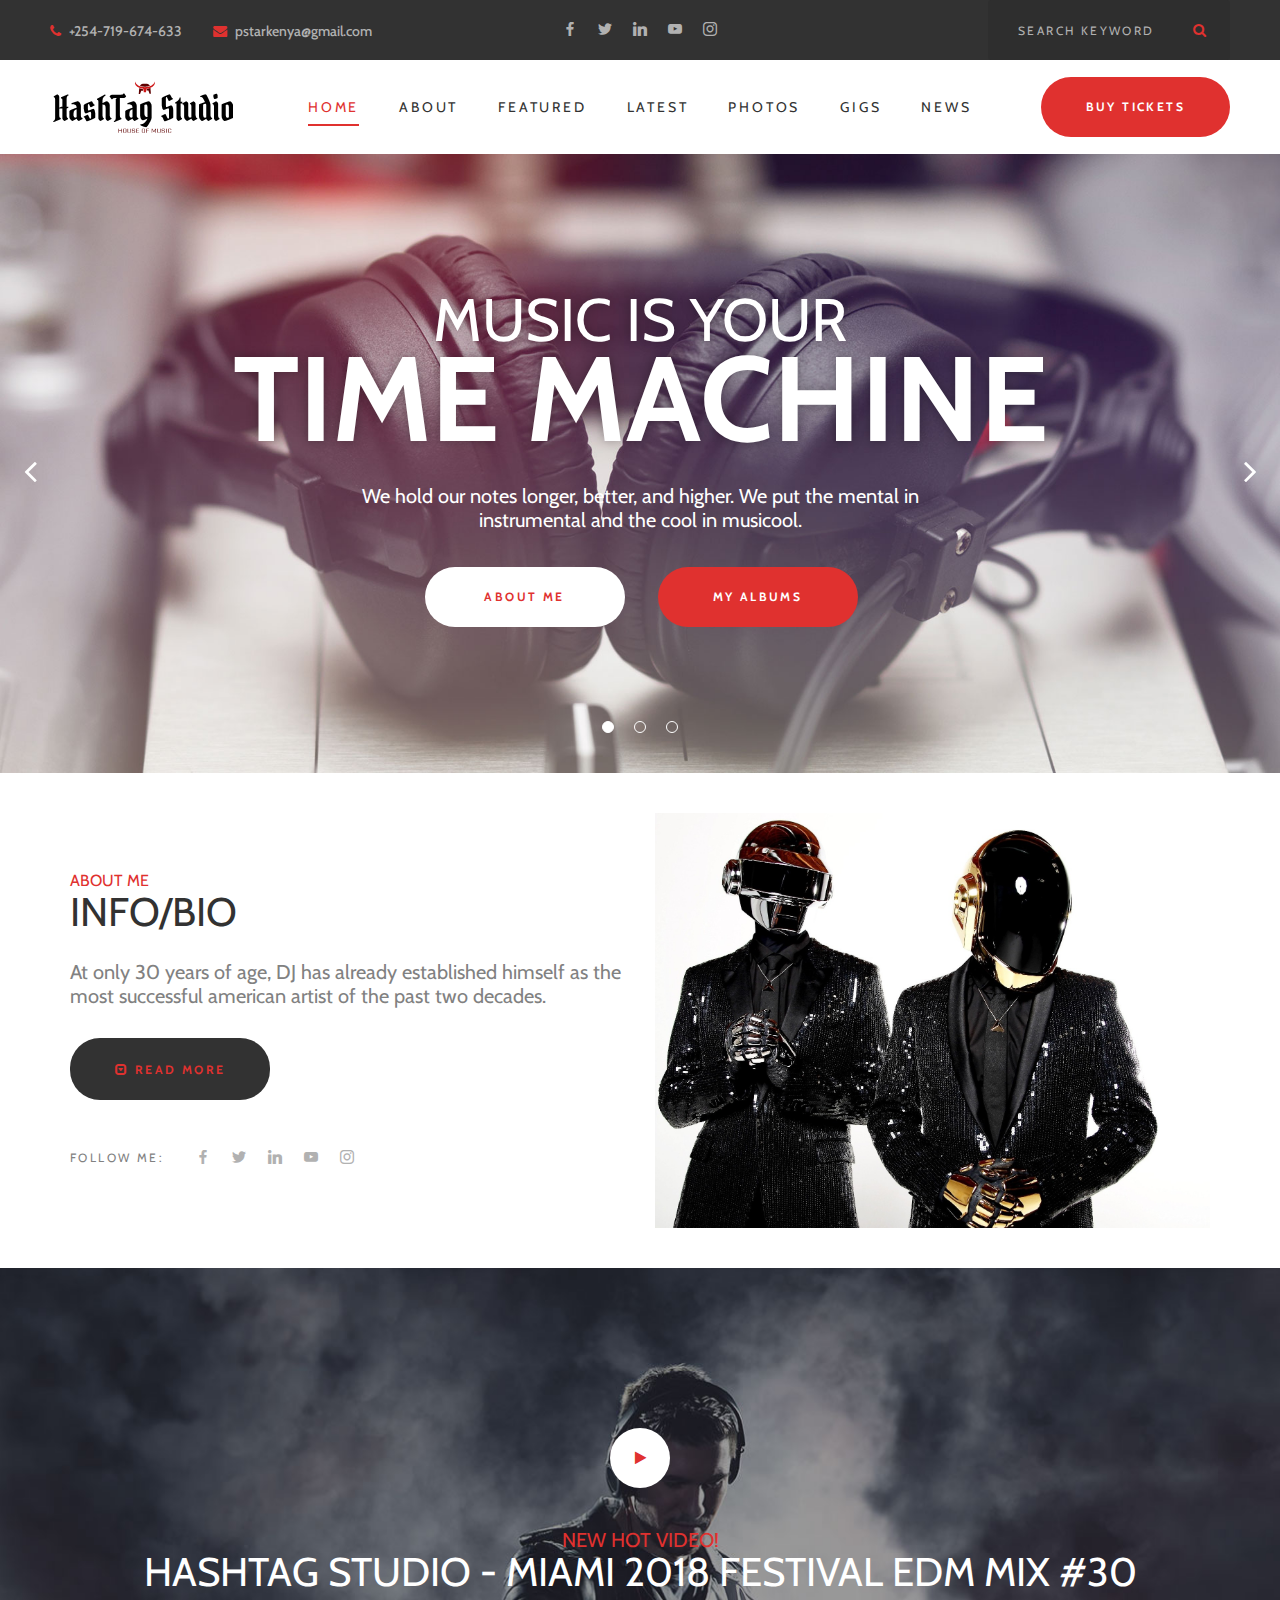
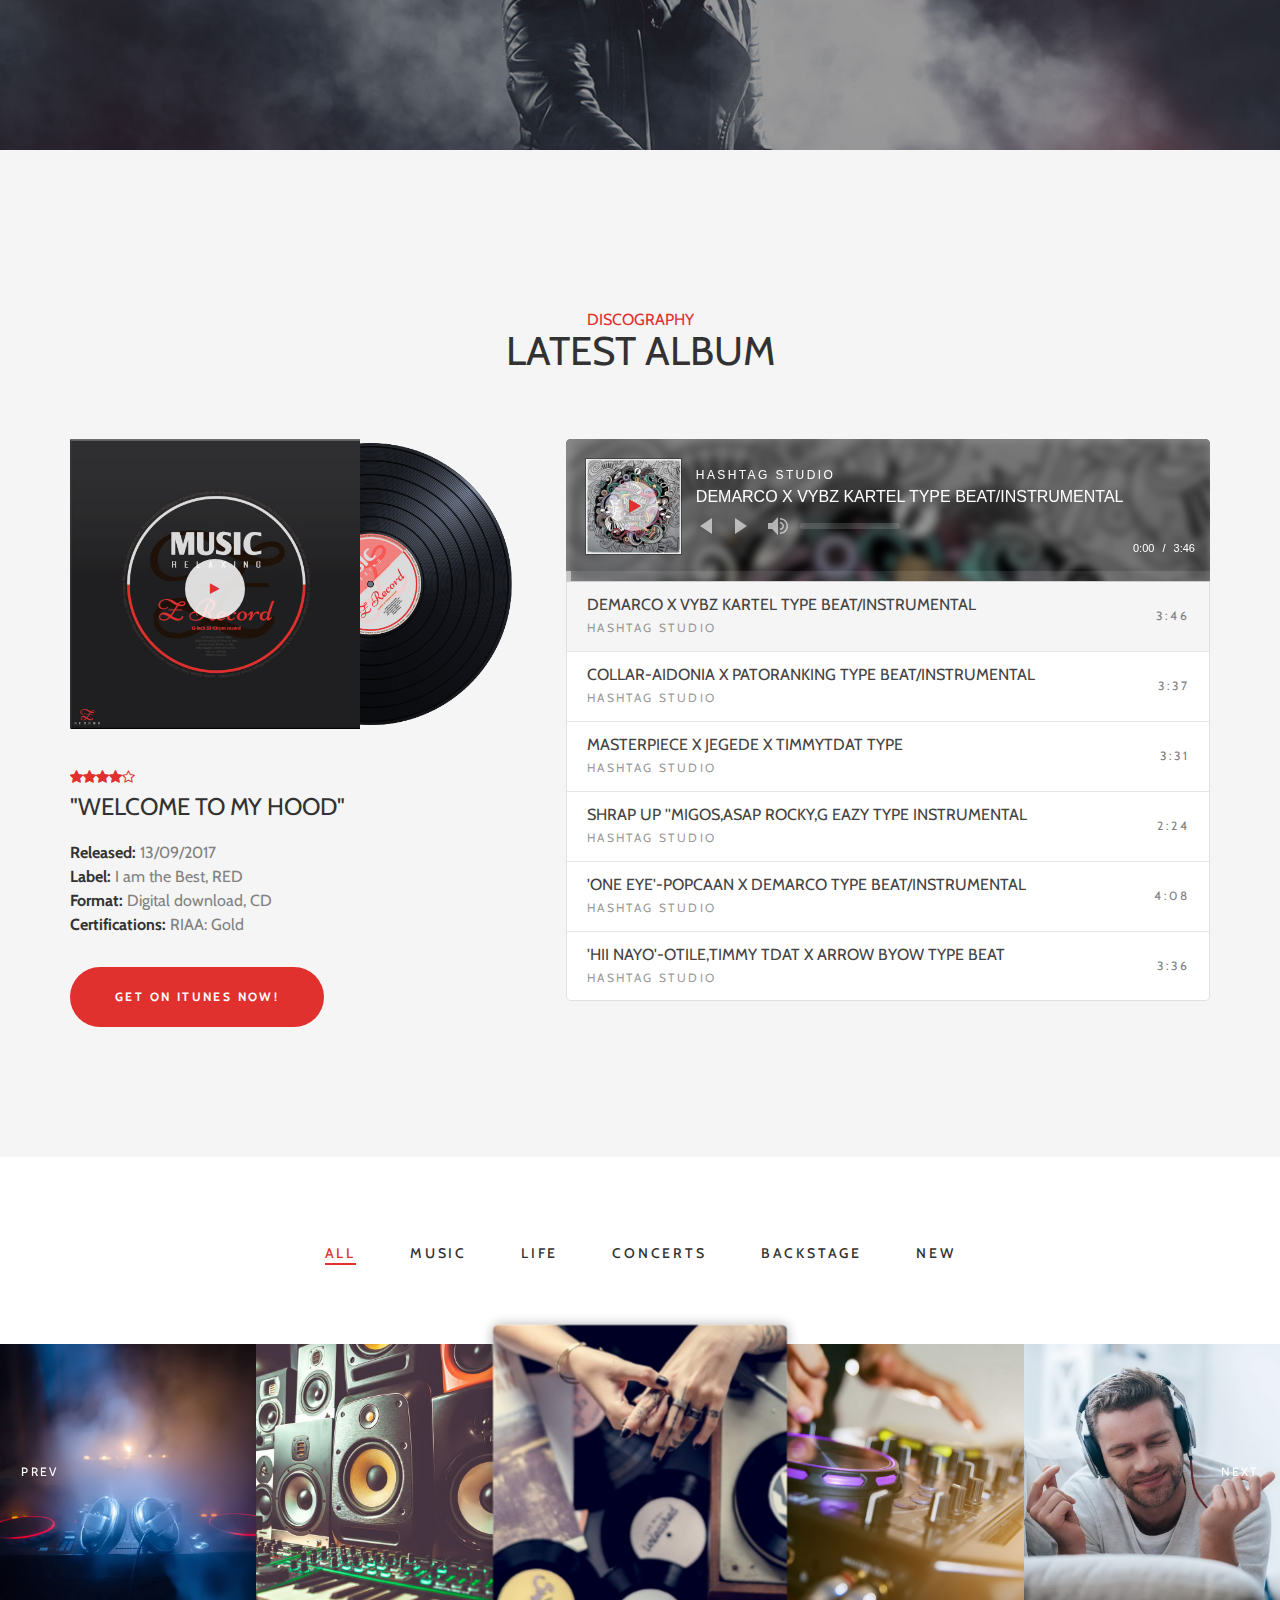
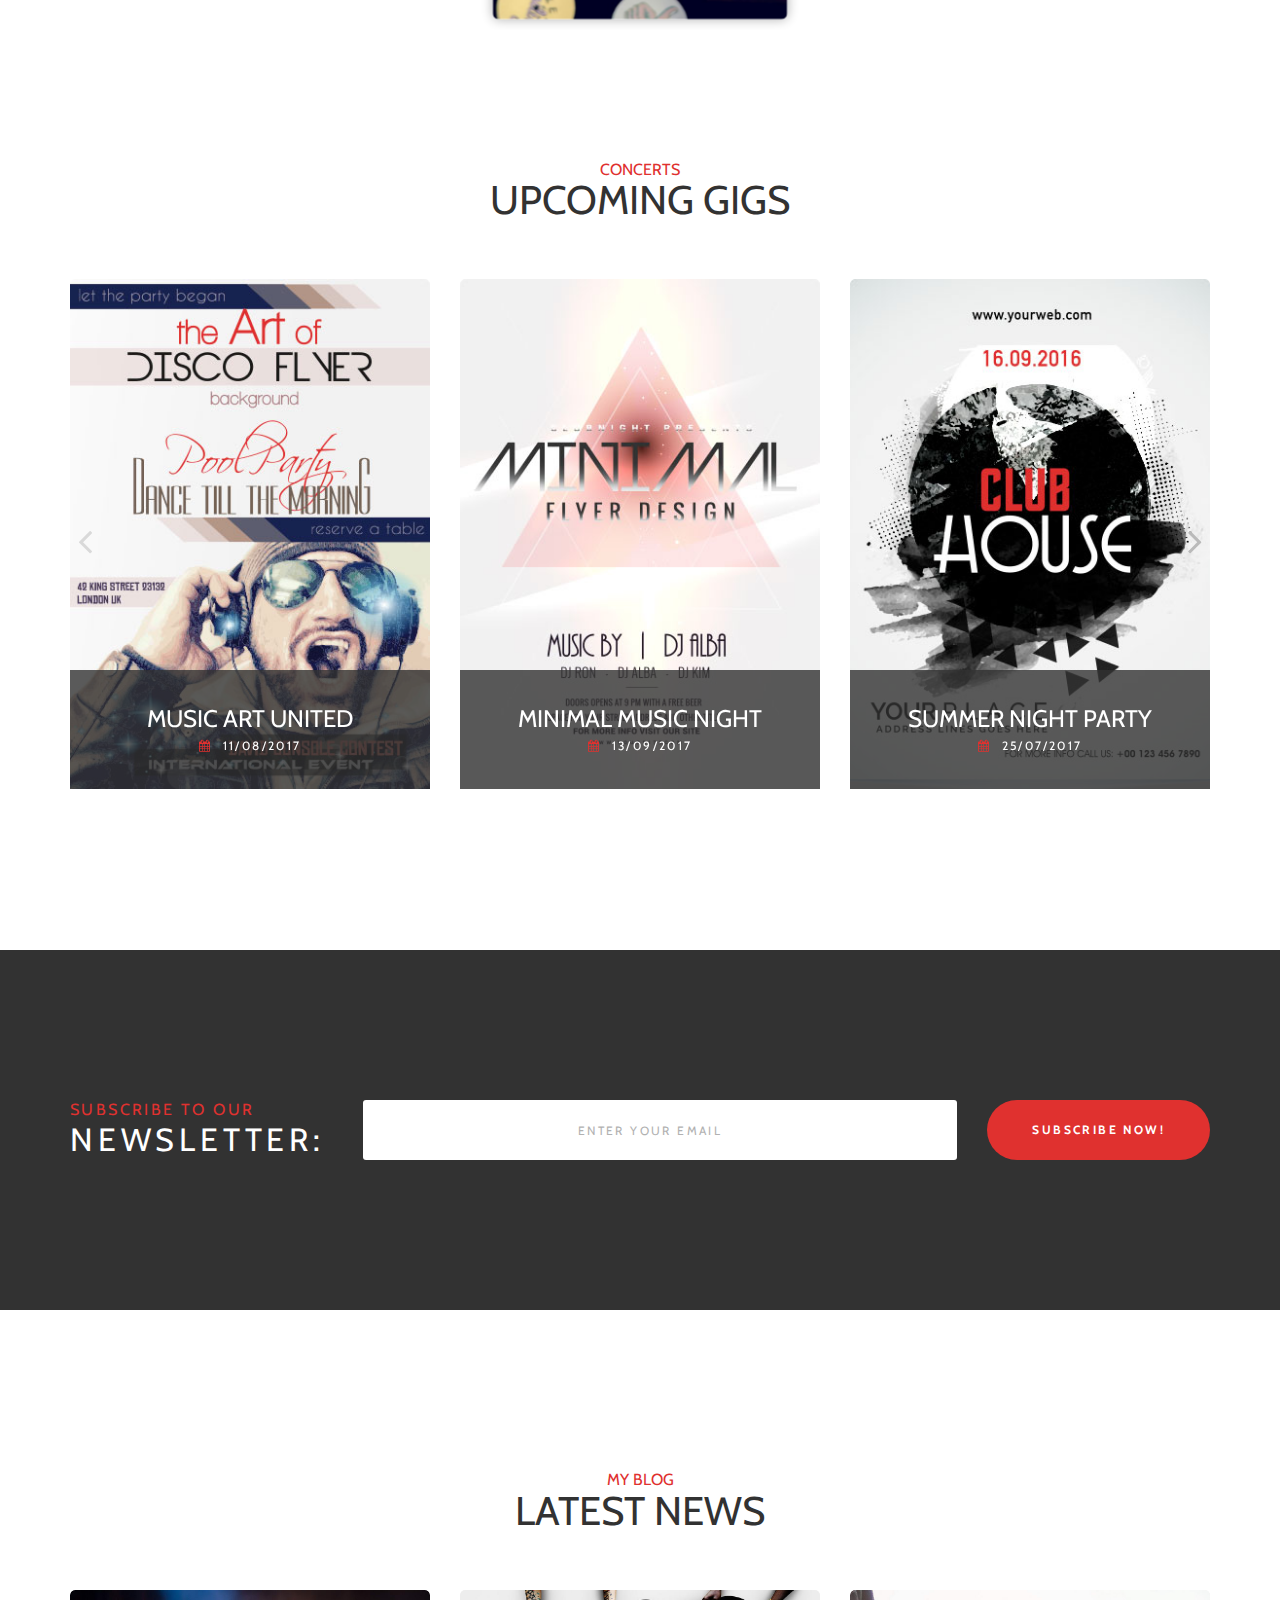
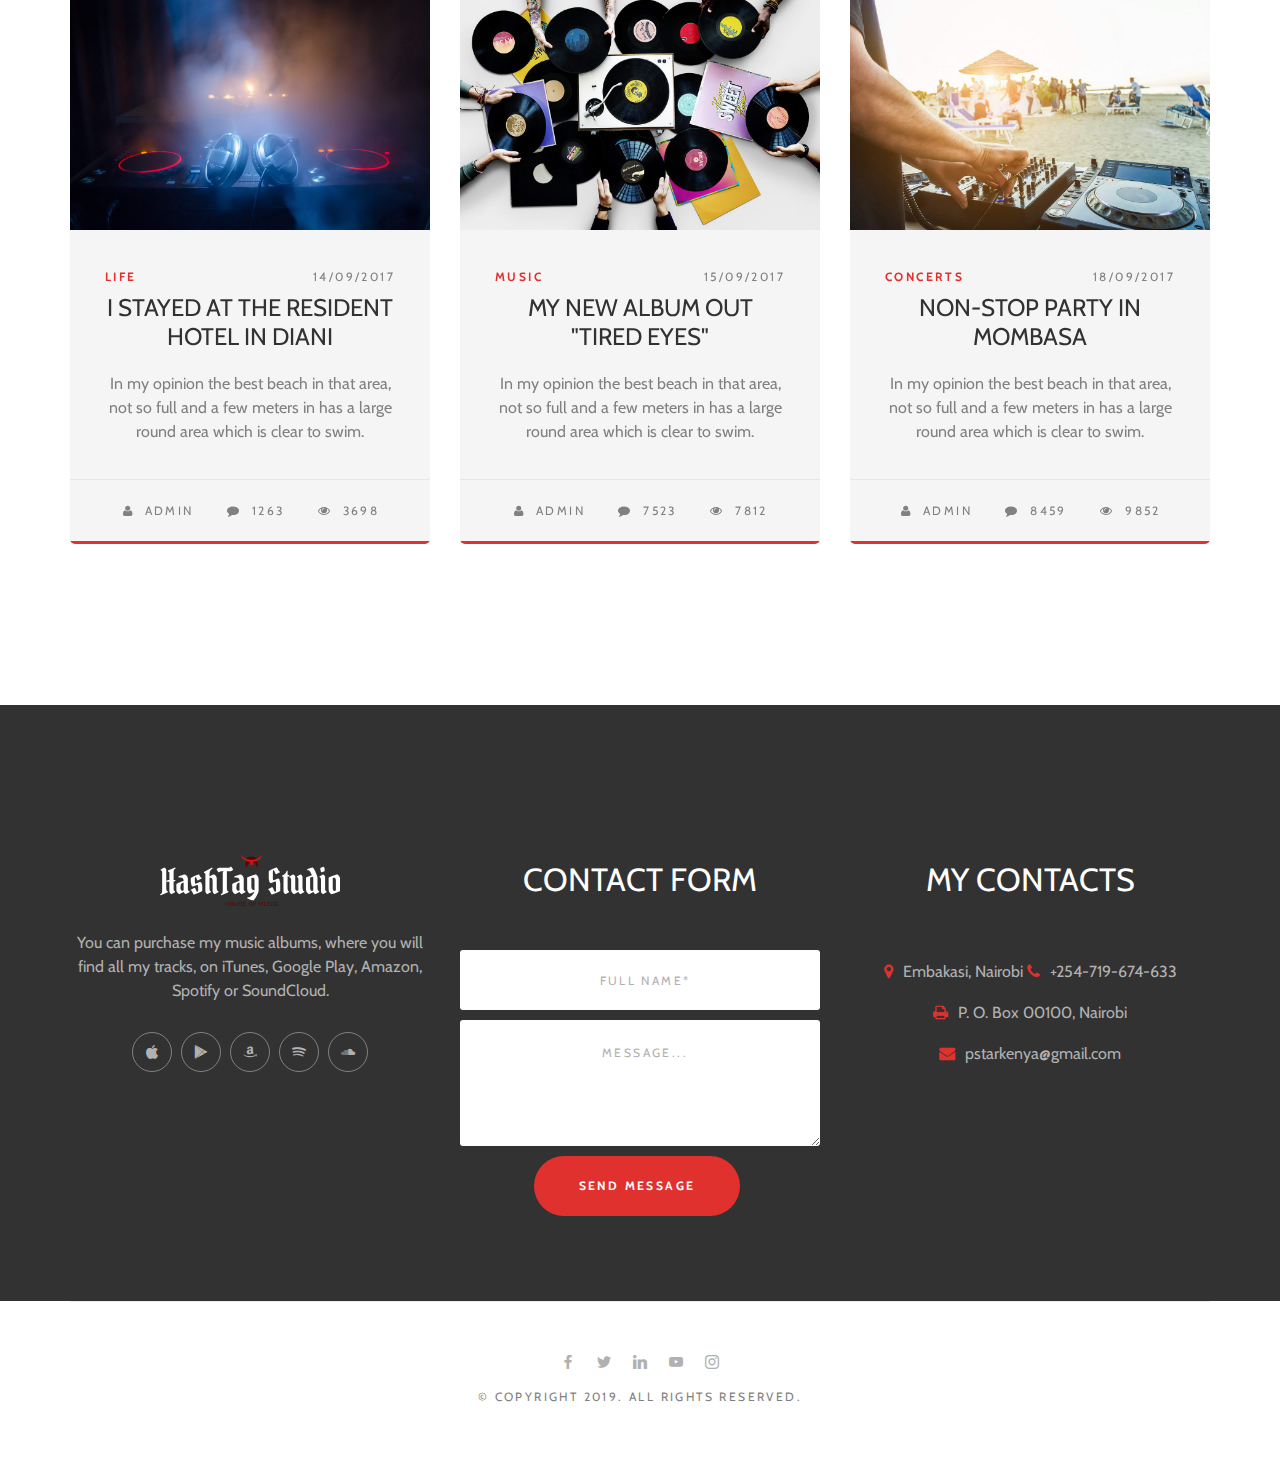
==== commit ec598304: "Add social links" ====
--- a/UI/index.html
+++ b/UI/index.html
@@ -72,8 +72,13 @@
                 <p class="greylinks"> <i class="fa fa-envelope highlight rightpadding_5" aria-hidden="true"></i> <a href="mailto:pstarkenya@gmail.com">pstarkenya@gmail.com</a> </p>
               </div>
             </div>
-            <div class="col-md-4 col-sm-6 text-center text-md-center"> <a class="social-icon socicon-facebook" href="#" title="Facebook"></a> <a class="social-icon socicon-twitter" href="#" title="Twitter"></a> <a class="social-icon socicon-google"
-                href="#" title="Google"></a> <a class="social-icon socicon-linkedin" href="#" title="LinkedIn"></a> <a class="social-icon socicon-youtube" href="#" title="Youtube"></a> <a class="social-icon socicon-instagram" href="#" title="Instagram"></a></div>
+            <div class="col-md-4 col-sm-6 text-center text-md-center">
+              <a class="social-icon socicon-facebook" href="https://www.facebook.com/HashTagStudioke/?modal=admin_todo_tour" title="Facebook"></a>
+              <a class="social-icon socicon-twitter" href="https://twitter.com/HashTagStudioke" title="Twitter"></a>
+              <a class="social-icon socicon-linkedin" href="#" title="LinkedIn"></a>
+              <a class="social-icon socicon-youtube" href="https://www.youtube.com/channel/UCZeWKD-L_DCex3XLAmhGuhg/featured" title="Youtube"></a>
+              <a class="social-icon socicon-instagram" href="https://www.instagram.com/hashtagstudioke/" title="Instagram"></a>
+            </div>
             <div class="col-md-4 col-sm-12 text-center text-md-right">
               <div class="widget widget_search">
                 <form method="get" class="searchform" action="./">
@@ -218,20 +223,23 @@
               <h6 class="highlight">about me</h6>
               <h2 class="section_header">Info/Bio</h2>
               <p class="fontsize_20">At only 30 years of age, DJ has already established himself as the most successful american artist of the past two decades.</p>
-              <p id="demo" class="collapse">American DJ and EDM producer DJ Bishop has released one studio album, and eight singles. Black sunglasses, a baseball cap flipped backwards, and his amazingly strong sense for hits that generate 9-digit
-                streams and move crowds across the globe is what distinguishes him as an extremely talented and one of the most successful USA artists: Tyler Bishop. The Lower Saxony native is actually more the reserved type, who would much rather
-                stand behind his decks and let his music speak for itself. Mr. Bishop: a picture-perfect career. Making his way from a local insider to the nation’s “next big thing” and eventually to an internationally acclaimed mega star. At only
-                30 years of age, the producer and DJ has already established himself as the most successful American artist of the past two decades.</p> <button type="button" class="toggle" data-toggle="collapse" data-target="#demo">
+              <p id="demo" class="collapse">Sed ut perspiciatis unde omnis iste natus error sit voluptatem accusantium doloremque laudantium, totam rem aperiam, eaque ipsa quae ab illo inventore veritatis et quasi architecto beatae vitae dicta sunt
+                explicabo. Nemo enim ipsam voluptatem quia voluptas sit aspernatur aut odit aut fugit, sed quia consequuntur magni dolores eos qui ratione voluptatem sequi nesciunt. Neque porro quisquam est, qui dolorem ipsum quia dolor sit amet,
+                consectetur, adipisci velit, sed quia non numquam eius modi tempora incidunt ut labore et dolore magnam aliquam quaerat voluptatem. Ut enim ad minima veniam, quis nostrum exercitationem ullam corporis suscipit laboriosam, nisi ut
+                aliquid ex ea commodi consequatur? Quis autem vel eum iure reprehenderit qui in ea voluptate velit esse quam nihil molestiae consequatur, vel illum qui dolorem eum fugiat quo voluptas nulla pariatur?</p> <button type="button" class="toggle"
+                data-toggle="collapse" data-target="#demo">
                 <span class="glyphicon glyphicon-collapse-down"></span> <span class="more-link"> Read more</span>
               </button>
-              <div class="inline-content topmargin_25"> <span class="small-text">Follow Me:</span> <span>
-                  <a class="social-icon socicon-facebook" href="#" title="Facebook"></a>
-                  <a class="social-icon socicon-twitter" href="#" title="Twitter"></a>
-                  <a class="social-icon socicon-google" href="#" title="Google"></a>
+              <div class="inline-content topmargin_25">
+                <span class="small-text">Follow Me:</span>
+                <span>
+                  <a class="social-icon socicon-facebook" href="https://www.facebook.com/HashTagStudioke/?modal=admin_todo_tour" title="Facebook"></a>
+                  <a class="social-icon socicon-twitter" href="https://twitter.com/HashTagStudioke" title="Twitter"></a>
                   <a class="social-icon socicon-linkedin" href="#" title="LinkedIn"></a>
-                  <a class="social-icon socicon-youtube" href="#" title="Youtube"></a>
-                  <a class="social-icon socicon-instagram" href="#" title="Instagram"></a>
-                </span> </div>
+                  <a class="social-icon socicon-youtube" href="https://www.youtube.com/channel/UCZeWKD-L_DCex3XLAmhGuhg/featured" title="Youtube"></a>
+                  <a class="social-icon socicon-instagram" href="https://www.instagram.com/hashtagstudioke/" title="Instagram"></a>
+                </span>
+              </div>
             </div>
           </div>
         </div>
@@ -293,141 +301,161 @@
                         "permalink": "",
                         "skin": "",
                         "tracks": [{
-                            "artist": "AndreySkarlat",
+                            "artist": "HashTag Studio",
                             "artworkId": 0,
                             "artworkUrl": "#0",
                             "audioId": 1,
-                            "audioUrl": "https://s3.envato.com/files/229455919/preview.mp3",
+                            "audioUrl": "https://www.youtube.com/watch?v=8ZGx2GyytHc",
                             "format": "mp3",
-                            "length": "5:55",
-                            "title": "Upbeat & Inspiring",
+                            "length": "3:46",
+                            "title": "Demarco x Vybz Kartel Type Beat/Instrumental",
                             "order": 0,
-                            "mp3": "https://s3.envato.com/files/229455919/preview.mp3",
+                            "mp3": "https://www.youtube.com/watch?v=8ZGx2GyytHc",
                             "meta": {
-                              "artist": "AndreySkarlat",
-                              "length_formatted": "5:55"
+                              "artist": "HashTag Studio",
+                              "length_formatted": "3:46"
                             },
-                            "src": "https://s3.envato.com/files/229455919/preview.mp3",
+                            "src": "https://www.youtube.com/watch?v=8ZGx2GyytHc",
                             "thumb": {
                               "src": "images/albums/01.jpg"
                             }
                           },
                           {
-                            "artist": "AndreySkarlat",
+                            "artist": "HashTag Studio",
                             "artworkId": 0,
                             "artworkUrl": "#0",
                             "audioId": 2,
-                            "audioUrl": "https://0.s3.envato.com/files/216844247/preview.mp3",
+                            "audioUrl": "https://www.youtube.com/watch?v=WNp8pv4581c&t=12s",
                             "format": "mp3",
-                            "length": "7:48",
-                            "title": "Inspiring Uplifting Corporate",
+                            "length": "3:37",
+                            "title": "COLLAR-Aidonia x Patoranking Type Beat/Instrumental",
                             "order": 0,
-                            "mp3": "https://0.s3.envato.com/files/216844247/preview.mp3",
+                            "mp3": "https://www.youtube.com/watch?v=WNp8pv4581c&t=12s",
                             "meta": {
-                              "artist": "AndreySkarlat",
-                              "length_formatted": "7:48"
+                              "artist": "HashTag Studio",
+                              "length_formatted": "3:37"
                             },
-                            "src": "https://0.s3.envato.com/files/216844247/preview.mp3",
+                            "src": "https://www.youtube.com/watch?v=WNp8pv4581c&t=12s",
                             "thumb": {
                               "src": "images/albums/02.jpg"
                             }
                           },
                           {
-                            "artist": "AndreySkarlat",
+                            "artist": "HashTag Studio",
                             "artworkId": 0,
                             "artworkUrl": "#0",
                             "audioId": 3,
-                            "audioUrl": "https://0.s3.envato.com/files/196824856/preview.mp3",
+                            "audioUrl": "https://www.youtube.com/watch?v=T1Fevj5tjfM",
                             "format": "mp3",
-                            "length": "11:36",
-                            "title": "Inspiration Kit",
+                            "length": "3:31",
+                            "title": "MasterPiece x Jegede x TimmyTdat Type",
                             "order": 0,
-                            "mp3": "https://0.s3.envato.com/files/196824856/preview.mp3",
+                            "mp3": "https://www.youtube.com/watch?v=T1Fevj5tjfM",
                             "meta": {
-                              "artist": "AndreySkarlat",
-                              "length_formatted": "11:36"
+                              "artist": "HashTag Studio",
+                              "length_formatted": "3:31"
                             },
-                            "src": "https://0.s3.envato.com/files/196824856/preview.mp3",
+                            "src": "https://www.youtube.com/watch?v=T1Fevj5tjfM",
                             "thumb": {
                               "src": "images/albums/03.jpg"
                             }
                           },
                           {
-                            "artist": "AndreySkarlat",
+                            "artist": "HashTag Studio",
                             "artworkId": 0,
                             "artworkUrl": "#0",
                             "audioId": 4,
-                            "audioUrl": "https://0.s3.envato.com/files/179391137/preview.mp3",
+                            "audioUrl": "https://www.youtube.com/watch?v=IcRnGpwO0Zc",
                             "format": "mp3",
-                            "length": "4:26",
-                            "title": "Happy Upbeat Ukulele",
+                            "length": "2:24",
+                            "title": "SHRAP UP ''Migos,Asap Rocky,G Eazy Type Instrumental",
                             "order": 0,
-                            "mp3": "https://0.s3.envato.com/files/179391137/preview.mp3",
+                            "mp3": "https://www.youtube.com/watch?v=IcRnGpwO0Zc",
                             "meta": {
-                              "artist": "AndreySkarlat",
-                              "length_formatted": "4:26"
+                              "artist": "HashTag Studio",
+                              "length_formatted": "2:24"
                             },
-                            "src": "https://0.s3.envato.com/files/179391137/preview.mp3",
+                            "src": "https://www.youtube.com/watch?v=IcRnGpwO0Zc",
                             "thumb": {
                               "src": "images/albums/04.jpg"
                             }
                           },
                           {
-                            "artist": "AndreySkarlat",
+                            "artist": "HashTag Studio",
                             "artworkId": 0,
                             "artworkUrl": "#0",
                             "audioId": 5,
-                            "audioUrl": "https://0.s3.envato.com/files/175505487/preview.mp3",
+                            "audioUrl": "https://www.youtube.com/watch?v=51aiWktoXbY",
                             "format": "mp3",
-                            "length": "3:30",
-                            "title": "Motivational and Inspiring",
+                            "length": "4:08",
+                            "title": "'ONE EYE'-Popcaan x Demarco Type Beat/Instrumental",
                             "order": 0,
-                            "mp3": "https://0.s3.envato.com/files/175505487/preview.mp3",
+                            "mp3": "https://www.youtube.com/watch?v=51aiWktoXbY",
                             "meta": {
-                              "artist": "AndreySkarlat",
-                              "length_formatted": "3:30"
+                              "artist": "HashTag Studio",
+                              "length_formatted": "4:08"
                             },
-                            "src": "https://0.s3.envato.com/files/175505487/preview.mp3",
+                            "src": "https://www.youtube.com/watch?v=51aiWktoXbY",
                             "thumb": {
                               "src": "images/albums/05.jpg"
                             }
                           },
                           {
-                            "artist": "AndreySkarlat",
+                            "artist": "HashTag Studio",
                             "artworkId": 0,
                             "artworkUrl": "#0",
-                            "audioId": 3,
-                            "audioUrl": "https://0.s3.envato.com/files/196824856/preview.mp3",
+                            "audioId": 6,
+                            "audioUrl": "https://www.youtube.com/watch?v=qXPyoKgdpQ8",
                             "format": "mp3",
-                            "length": "11:36",
-                            "title": "Inspiration Kit",
+                            "length": "3:36",
+                            "title": "'HII NAYO'-OTILE,TIMMY TDAT X ARROW BYOW TYPE BEAT",
                             "order": 0,
-                            "mp3": "https://0.s3.envato.com/files/196824856/preview.mp3",
+                            "mp3": "https://www.youtube.com/watch?v=qXPyoKgdpQ8",
                             "meta": {
-                              "artist": "AndreySkarlat",
-                              "length_formatted": "11:36"
+                              "artist": "HashTag Studio",
+                              "length_formatted": "3:36"
                             },
-                            "src": "https://0.s3.envato.com/files/196824856/preview.mp3",
+                            "src": "https://www.youtube.com/watch?v=qXPyoKgdpQ8",
                             "thumb": {
                               "src": "images/albums/03.jpg"
                             }
                           },
                           {
-                            "artist": "AndreySkarlat",
+                            "artist": "HashTag Studio",
                             "artworkId": 0,
                             "artworkUrl": "#0",
-                            "audioId": 1,
-                            "audioUrl": "https://s3.envato.com/files/229455919/preview.mp3",
+                            "audioId": 7,
+                            "audioUrl": "https://www.youtube.com/watch?v=Cw17xVcDtaM",
                             "format": "mp3",
-                            "length": "5:55",
-                            "title": "Upbeat & Inspiring",
+                            "length": "4:11",
+                            "title": "SLOW=MERCY MASIKA X ANGEL BERNARD TYPE BEAT",
                             "order": 0,
-                            "mp3": "https://s3.envato.com/files/229455919/preview.mp3",
+                            "mp3": "https://www.youtube.com/watch?v=Cw17xVcDtaM",
                             "meta": {
-                              "artist": "AndreySkarlat",
-                              "length_formatted": "5:55"
+                              "artist": "HashTag Studio",
+                              "length_formatted": "4:11"
                             },
-                            "src": "https://s3.envato.com/files/229455919/preview.mp3",
+                            "src": "https://www.youtube.com/watch?v=Cw17xVcDtaM",
+                            "thumb": {
+                              "src": "images/albums/01.jpg"
+                            }
+                          },
+                          {
+                            "artist": "HashTag Studio",
+                            "artworkId": 0,
+                            "artworkUrl": "#0",
+                            "audioId": 8,
+                            "audioUrl": "https://www.youtube.com/watch?v=XKPwF0S4zyM",
+                            "format": "mp3",
+                            "length": "3:52",
+                            "title": "MFALME-INSTRUMENTAL BY PROD.PSTAR",
+                            "order": 0,
+                            "mp3": "https://www.youtube.com/watch?v=XKPwF0S4zyM",
+                            "meta": {
+                              "artist": "HashTag Studio",
+                              "length_formatted": "3:52"
+                            },
+                            "src": "https://www.youtube.com/watch?v=XKPwF0S4zyM",
                             "thumb": {
                               "src": "images/albums/01.jpg"
                             }
@@ -765,10 +793,10 @@
                             </time>
                           </a>
                         </span> </div>
-                      <h4 class="entry-title"> <a href="blog.html">I stayed at the Resident Hotel In Miami</a> </h4>
+                      <h4 class="entry-title"> <a href="blog.html">I stayed at the Resident Hotel In Diani</a> </h4>
                     </header>
                     <div class="entry-content">
-                      <p>Jowl pork beef ball tip burgdoggen. Pork chop jowl boudin, pork loin alcatra leberkas cow tenderloin rump shankle bacon.</p>
+                      <p>In my opinion the best beach in that area, not so full and a few meters in has a large round area which is clear to swim.</p>
                     </div>
                   </div>
                   <footer class="entry-meta entry-footer small-text greylinks bottom_color_border">
@@ -802,7 +830,7 @@
                       <h4 class="entry-title"> <a href="blog.html">My new album out "Tired eyes"</a> </h4>
                     </header>
                     <div class="entry-content">
-                      <p>Swine biltong tenderloin, ball tip andouille cupim kevin filet mignon sirloin drumstick shoulder. Salami ham hock ground.</p>
+                      <p>In my opinion the best beach in that area, not so full and a few meters in has a large round area which is clear to swim.</p>
                     </div>
                   </div>
                   <footer class="entry-meta entry-footer small-text greylinks bottom_color_border">
@@ -833,10 +861,10 @@
                             </time>
                           </a>
                         </span> </div>
-                      <h4 class="entry-title"> <a href="blog.html">Non-stop party in Berlin</a> </h4>
+                      <h4 class="entry-title"> <a href="blog.html">Non-stop party in Mombasa</a> </h4>
                     </header>
                     <div class="entry-content">
-                      <p>Shankle biltong boudin doner. Jerky prosciutto flank burgdoggen pork beef ribs. Tenderloin tongue chicken beef ribs.</p>
+                      <p>In my opinion the best beach in that area, not so full and a few meters in has a large round area which is clear to swim.</p>
                     </div>
                   </div>
                   <footer class="entry-meta entry-footer small-text greylinks bottom_color_border">
@@ -886,7 +914,7 @@
                 <div>
                   <div class="media small-media inline-block">
                     <div class="media-left"> <i class="fa fa-map-marker highlight" aria-hidden="true"></i> </div>
-                    <div class="media-body"> Some Adress, Some City, CA 47812 </div>
+                    <div class="media-body"> Embakasi, Nairobi </div>
                   </div>
                   <div class="media small-media inline-block">
                     <div class="media-left"> <i class="fa fa-phone highlight" aria-hidden="true"></i> </div>
@@ -894,7 +922,7 @@
                   </div>
                   <div class="media small-media inline-block">
                     <div class="media-left"> <i class="fa fa-print highlight" aria-hidden="true"></i> </div>
-                    <div class="media-body"> Some Adress, Some City, CA 47812 </div>
+                    <div class="media-body"> P. O. Box 00100, Nairobi </div>
                   </div>
                   <div class="media small-media greylinks inline-block">
                     <div class="media-left"> <i class="fa fa-envelope highlight" aria-hidden="true"></i> </div>
@@ -910,9 +938,14 @@
         <div class="container">
           <div class="row">
             <div class="col-sm-12 text-center">
-              <div class="bottommargin_10"> <a class="social-icon socicon-facebook" href="#" title="Facebook"></a> <a class="social-icon socicon-twitter" href="#" title="Twitter"></a> <a class="social-icon socicon-youtube" href="#" title="Youtube"></a>
-                <a class="social-icon socicon-google" href="#" title="Google"></a> </div>
-              <p class="small-text">&copy; Copyright 2017. All Rights Reserved.</p>
+              <div class="bottommargin_10">
+                <a class="social-icon socicon-facebook" href="https://www.facebook.com/HashTagStudioke/?modal=admin_todo_tour" title="Facebook"></a>
+                <a class="social-icon socicon-twitter" href="https://twitter.com/HashTagStudioke" title="Twitter"></a>
+                <a class="social-icon socicon-linkedin" href="#" title="LinkedIn"></a>
+                <a class="social-icon socicon-youtube" href="https://www.youtube.com/channel/UCZeWKD-L_DCex3XLAmhGuhg/featured" title="Youtube"></a>
+                <a class="social-icon socicon-instagram" href="https://www.instagram.com/hashtagstudioke/" title="Instagram"></a>
+              </div>
+              <p class="small-text">&copy; Copyright 2019. All Rights Reserved.</p>
             </div>
           </div>
         </div>
--- a/UI/css/animations.css
+++ b/UI/css/animations.css
@@ -1,17 +1,3 @@
-/*
-==============================================
-CSS3 ANIMATION CHEAT SHEET
-==============================================
-
-Made by Justin Aguilar
-
-www.justinaguilar.com/animations/
-
-Questions, comments, concerns, love letters:
-justin@justinaguilar.com
-==============================================
-*/
-
 /*
 ==============================================
 slideDown
@@ -498,7 +484,7 @@
 	}
 	100% {
 		-webkit-transform: scale(1);
-	}	
+	}
 }
 
 /*
@@ -601,7 +587,7 @@
 
 	transform-origin: 50% 100%;
 	-ms-transform-origin: 50% 100%;
-	-webkit-transform-origin: 50% 100%; 
+	-webkit-transform-origin: 50% 100%;
 
 	visibility: visible;
 }
@@ -627,7 +613,7 @@
 	}
 	100% {
 		transform: rotate(0deg);
-	}					
+	}
 }
 
 @-webkit-keyframes hatch {
@@ -674,7 +660,7 @@
 
 	transform-origin: 50% 100%;
 	-ms-transform-origin: 50% 100%;
-	-webkit-transform-origin: 50% 100%; 
+	-webkit-transform-origin: 50% 100%;
 }
 
 @keyframes bounce {
@@ -834,7 +820,7 @@
 	}
 	100% {
 		transform: rotate(-4deg);
-	}		
+	}
 }
 
 @-webkit-keyframes tossing {
@@ -867,7 +853,7 @@
 
 	transform-origin: 50% 100%;
 	-ms-transform-origin: 50% 100%;
-	-webkit-transform-origin: 50% 100%; 
+	-webkit-transform-origin: 50% 100%;
 }
 
 @keyframes pullUp {
@@ -891,7 +877,7 @@
 	}
 	100% {
 		transform: scaleY(1);
-	}			
+	}
 }
 
 @-webkit-keyframes pullUp {
@@ -936,7 +922,7 @@
 
 	transform-origin: 50% 0%;
 	-ms-transform-origin: 50% 0%;
-	-webkit-transform-origin: 50% 0%; 
+	-webkit-transform-origin: 50% 0%;
 }
 
 @keyframes pullDown {
@@ -960,7 +946,7 @@
 	}
 	100% {
 		transform: scaleY(1);
-	}			
+	}
 }
 
 @-webkit-keyframes pullDown {
@@ -1005,7 +991,7 @@
 
 	transform-origin: 100% 0%;
 	-ms-transform-origin: 100% 0%;
-	-webkit-transform-origin: 100% 0%; 
+	-webkit-transform-origin: 100% 0%;
 }
 
 @keyframes stretchLeft {
@@ -1029,7 +1015,7 @@
 	}
 	100% {
 		transform: scaleX(1);
-	}			
+	}
 }
 
 @-webkit-keyframes stretchLeft {
@@ -1074,7 +1060,7 @@
 
 	transform-origin: 0% 0%;
 	-ms-transform-origin: 0% 0%;
-	-webkit-transform-origin: 0% 0%; 
+	-webkit-transform-origin: 0% 0%;
 }
 
 @keyframes stretchRight {
@@ -1098,7 +1084,7 @@
 	}
 	100% {
 		transform: scaleX(1);
-	}			
+	}
 }
 
 @-webkit-keyframes stretchRight {
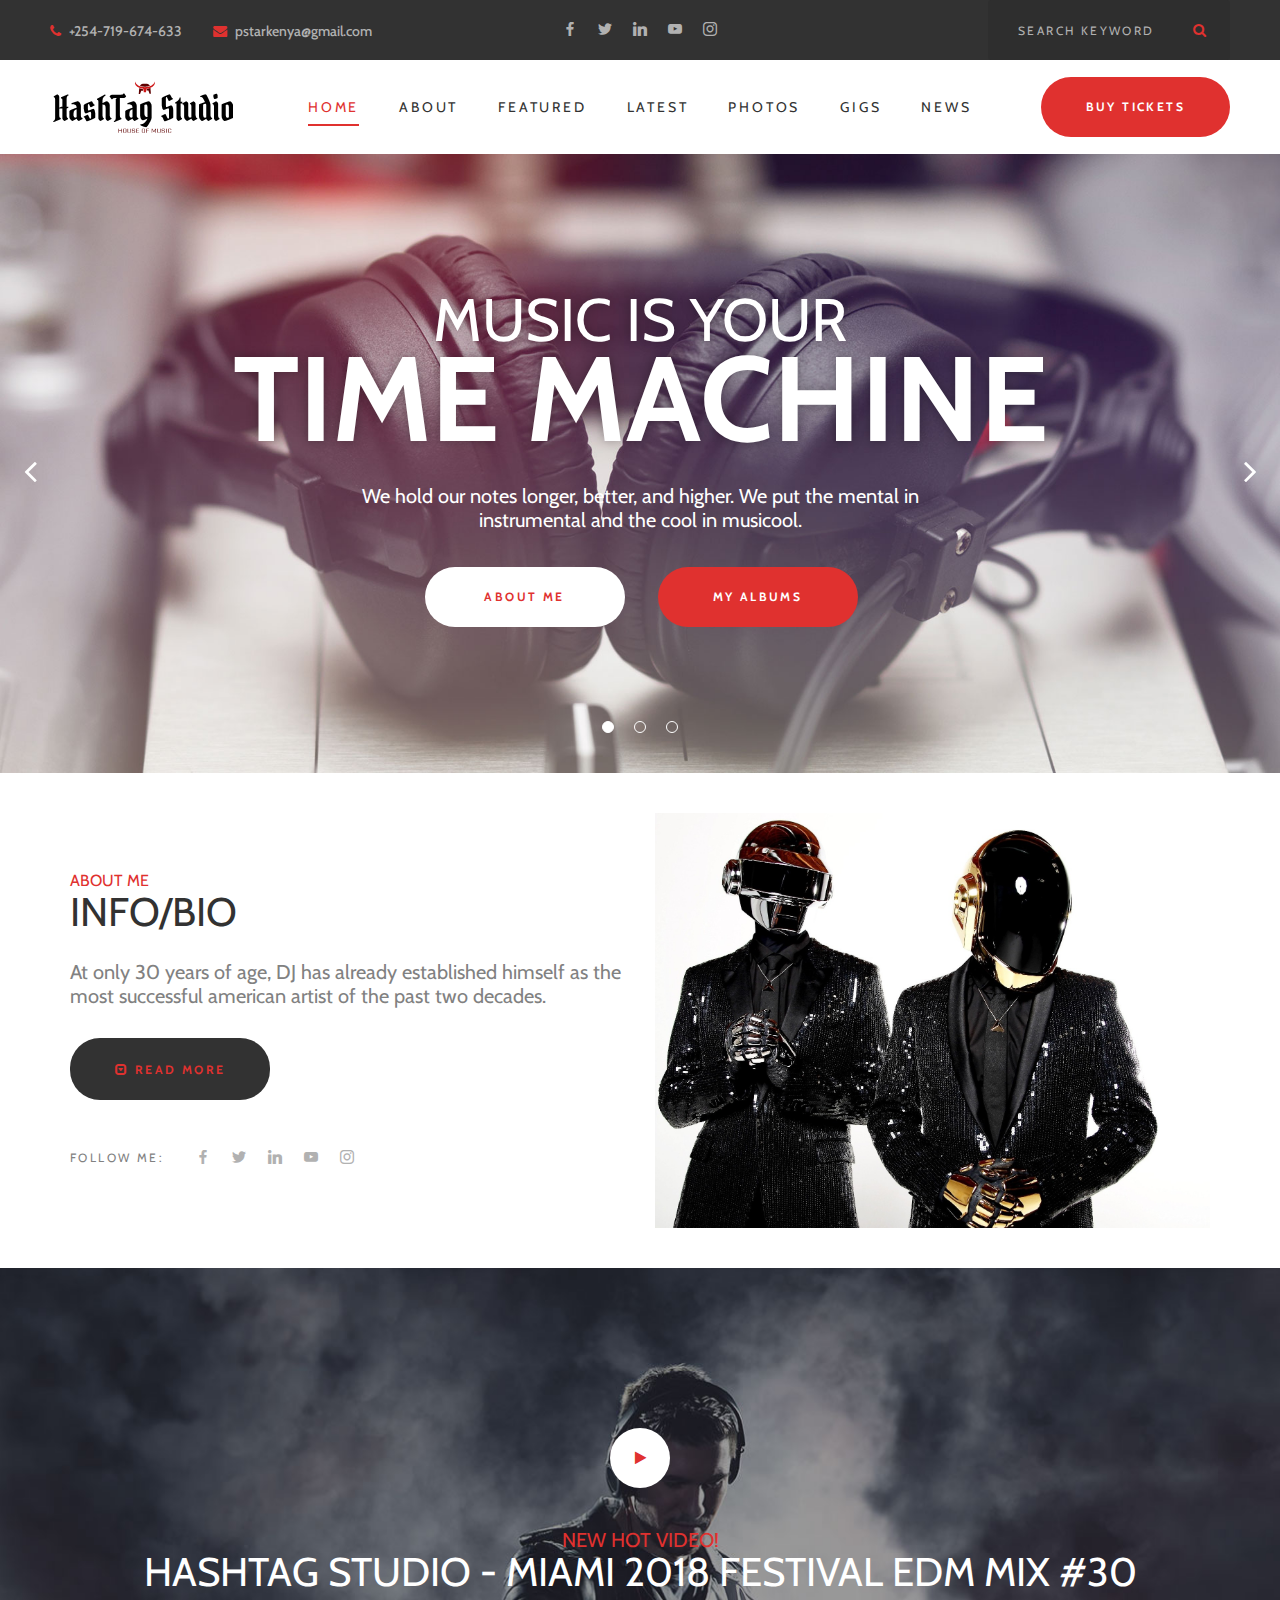
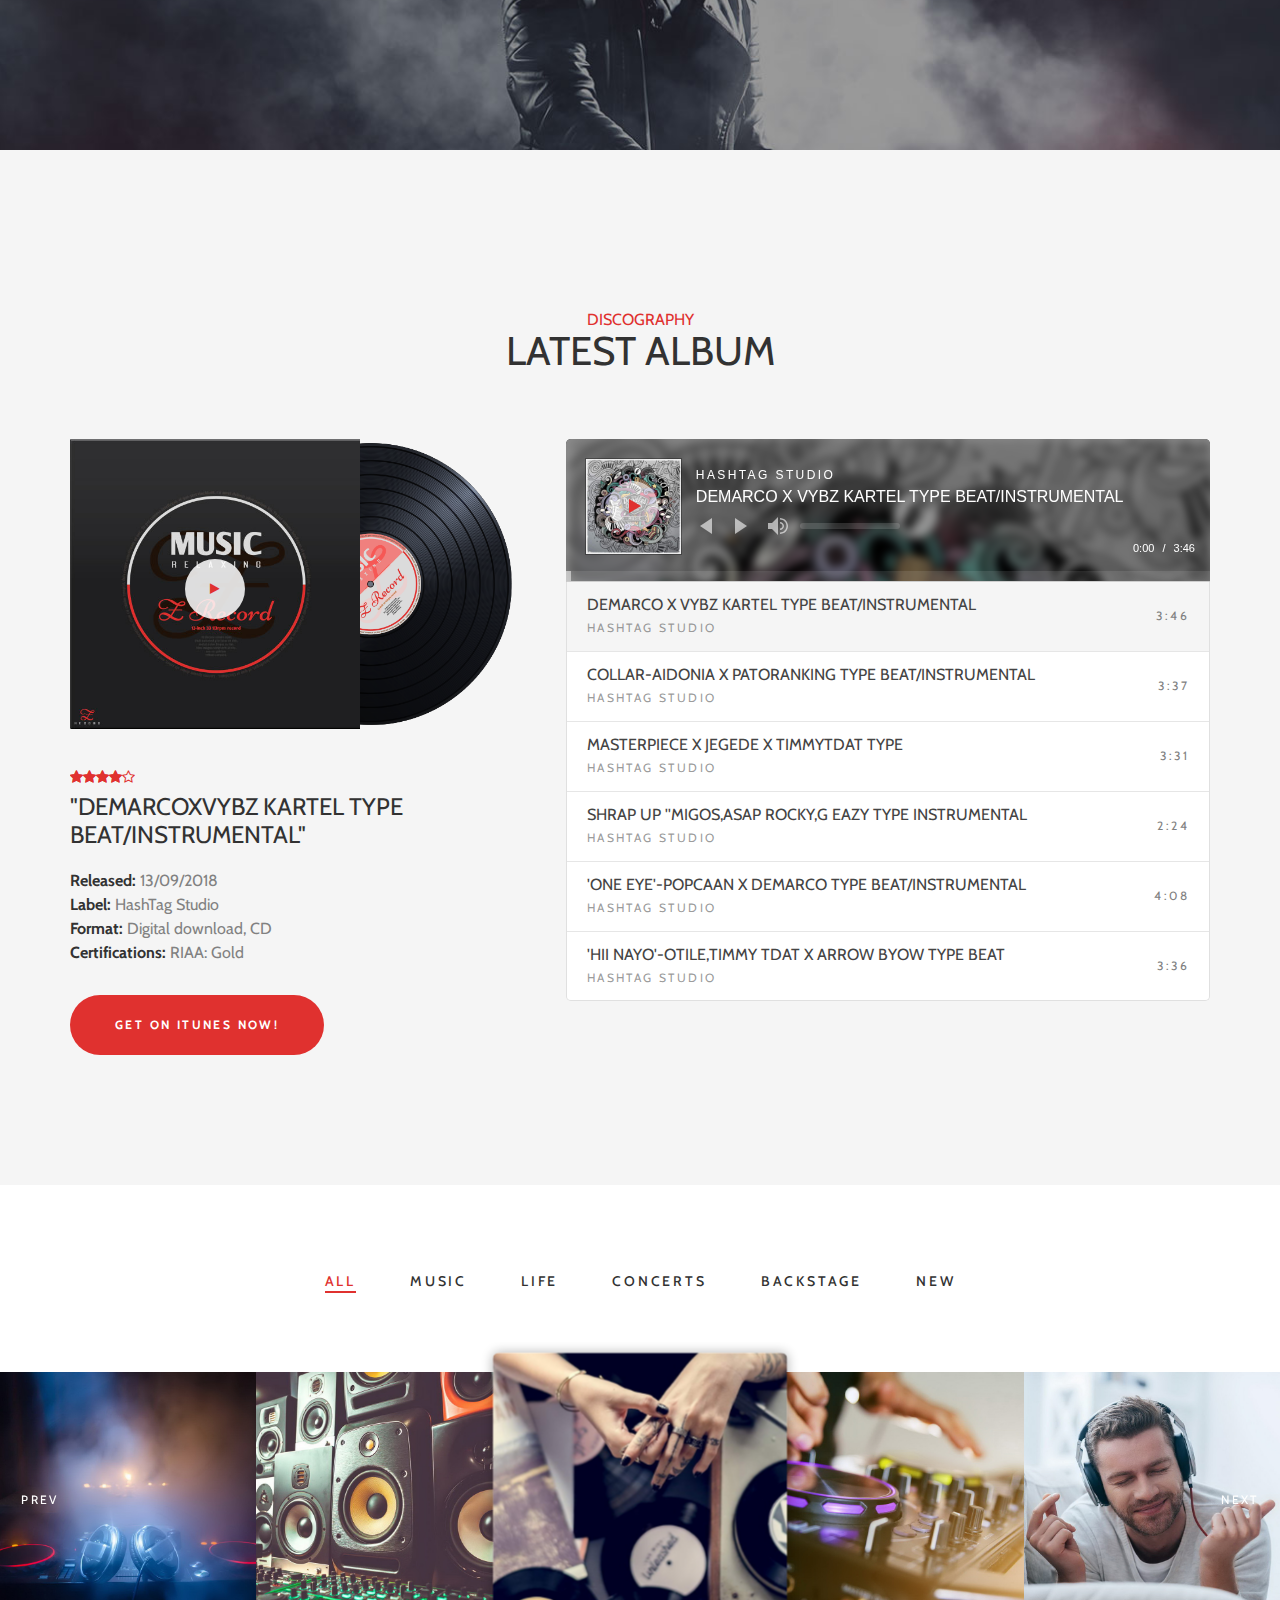
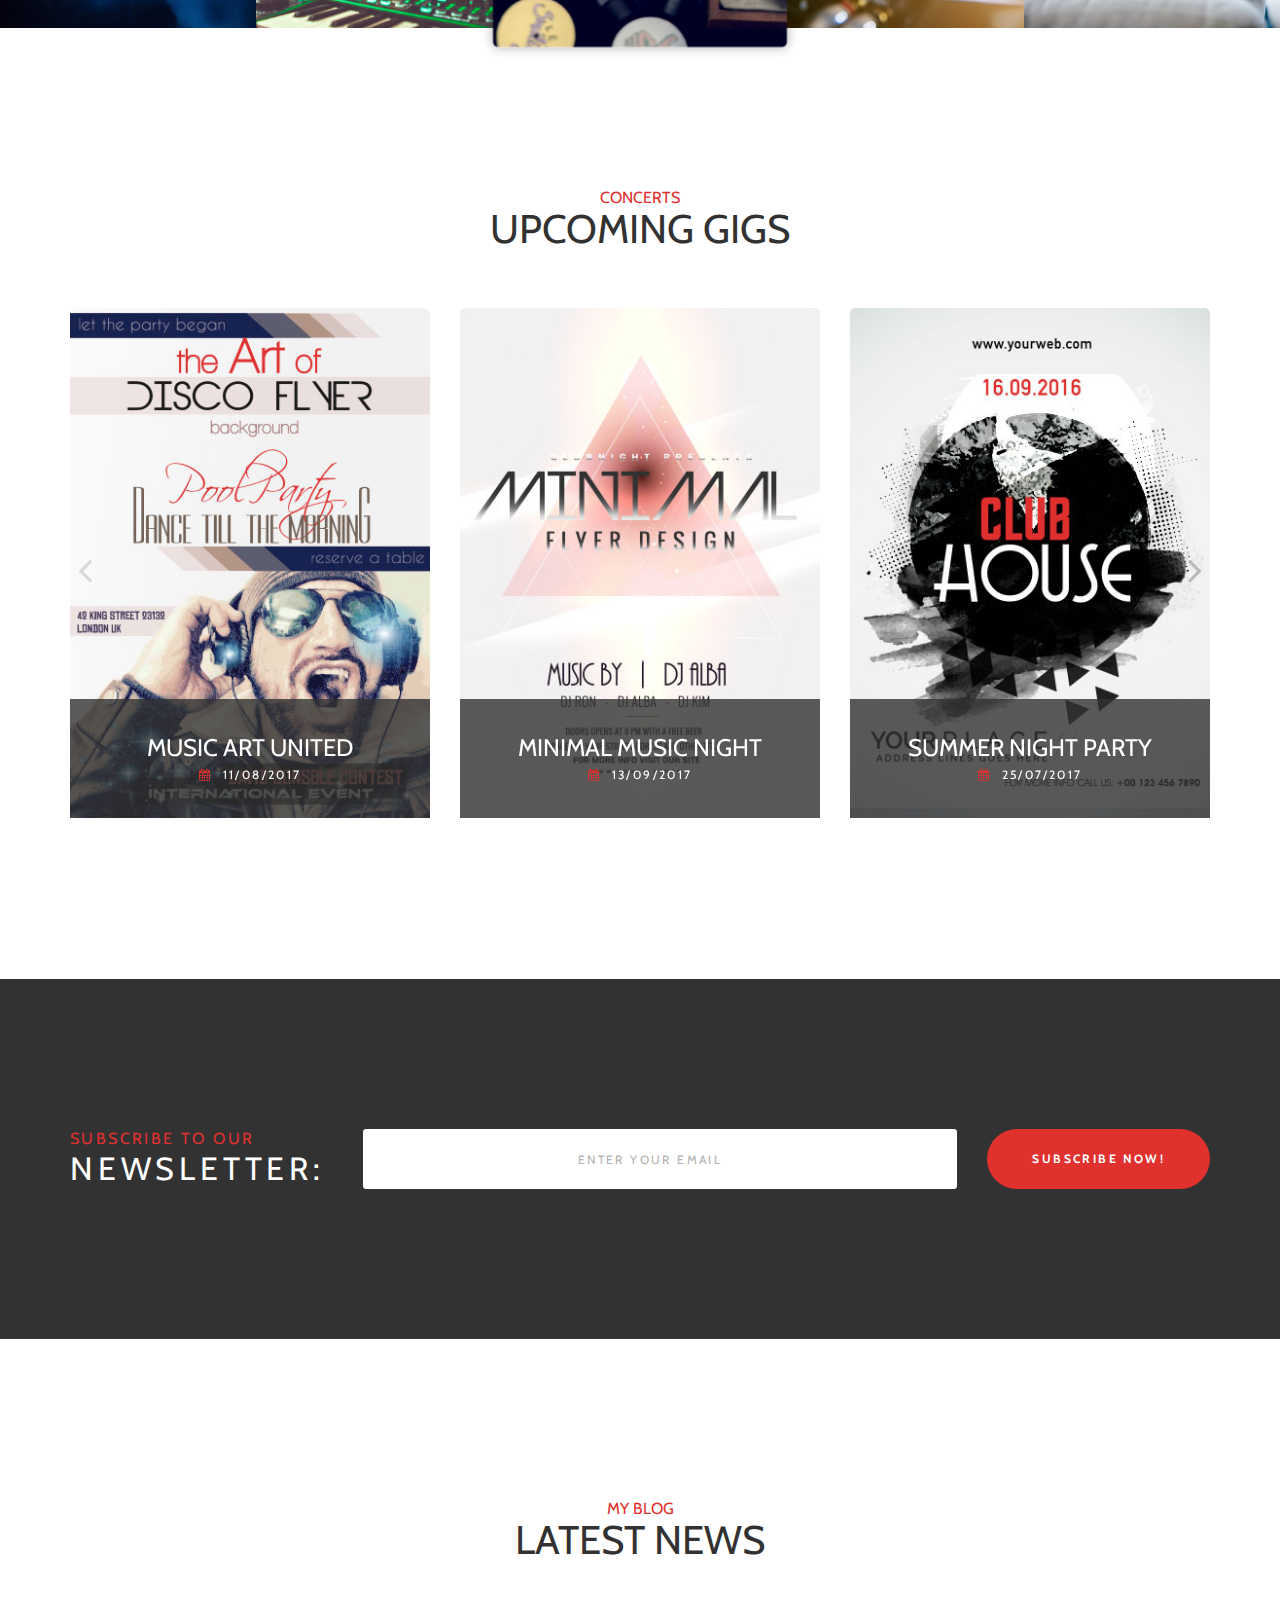
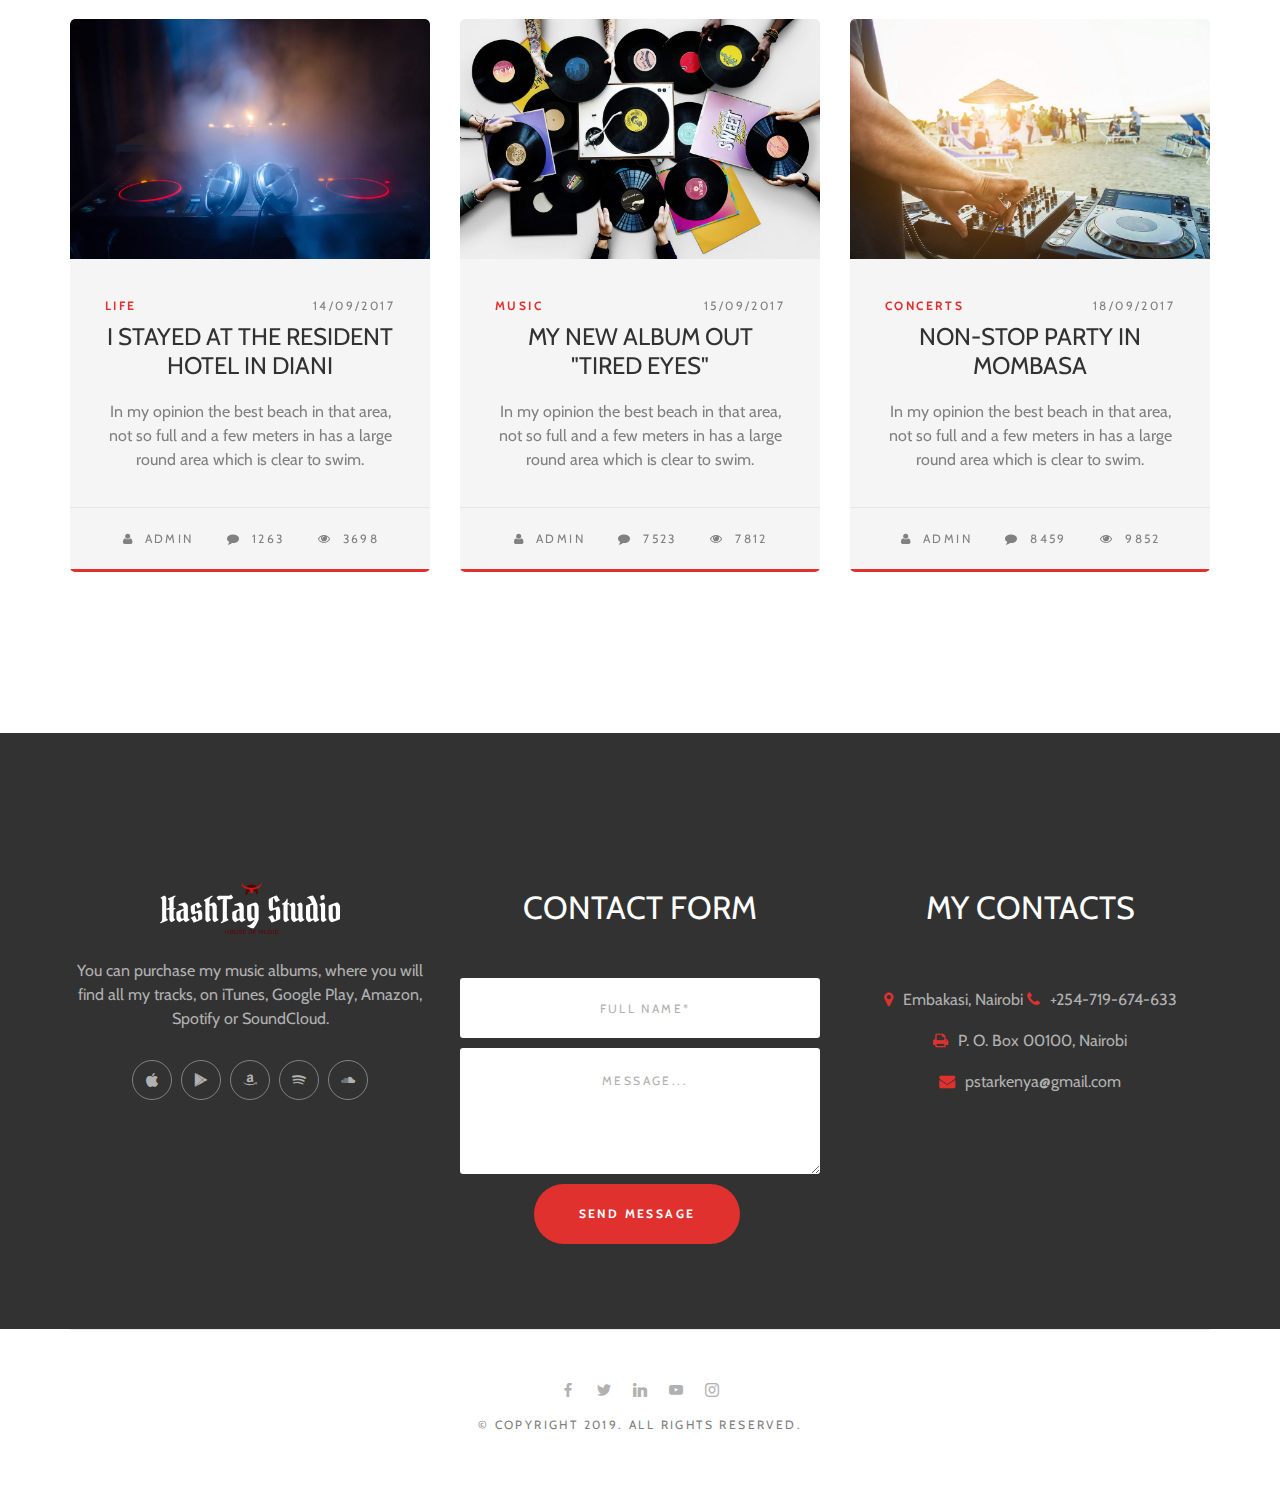
==== commit 79678179: "Change content star rating" ====
--- a/UI/index.html
+++ b/UI/index.html
@@ -281,8 +281,8 @@
                   <div class="star-rating" title="Rated 4.0 out of 5"> <span style="width:80%">
                       <strong class="rating">4.0</strong> out of 5
                     </span> </div>
-                  <h4 class="entry-title topmargin_5"> <a href="albums.html">"Welcome to my hood"</a> </h4>
-                  <p> <strong class="grey">Released:</strong> 13/09/2017 <br> <strong class="grey">Label:</strong> I am the Best, RED <br> <strong class="grey">Format:</strong> Digital download, CD <br> <strong class="grey">Certifications:</strong>
+                  <h4 class="entry-title topmargin_5"> <a href="albums.html">"DemarcoxVybz Kartel Type Beat/Instrumental"</a> </h4>
+                  <p> <strong class="grey">Released:</strong> 13/09/2018 <br> <strong class="grey">Label:</strong> HashTag Studio <br> <strong class="grey">Format:</strong> Digital download, CD <br> <strong class="grey">Certifications:</strong>
                     RIAA: Gold </p>
                   <p class="topmargin_30"> <a href="#" class="theme_button color1">Get on itunes now!</a> </p>
                 </div>
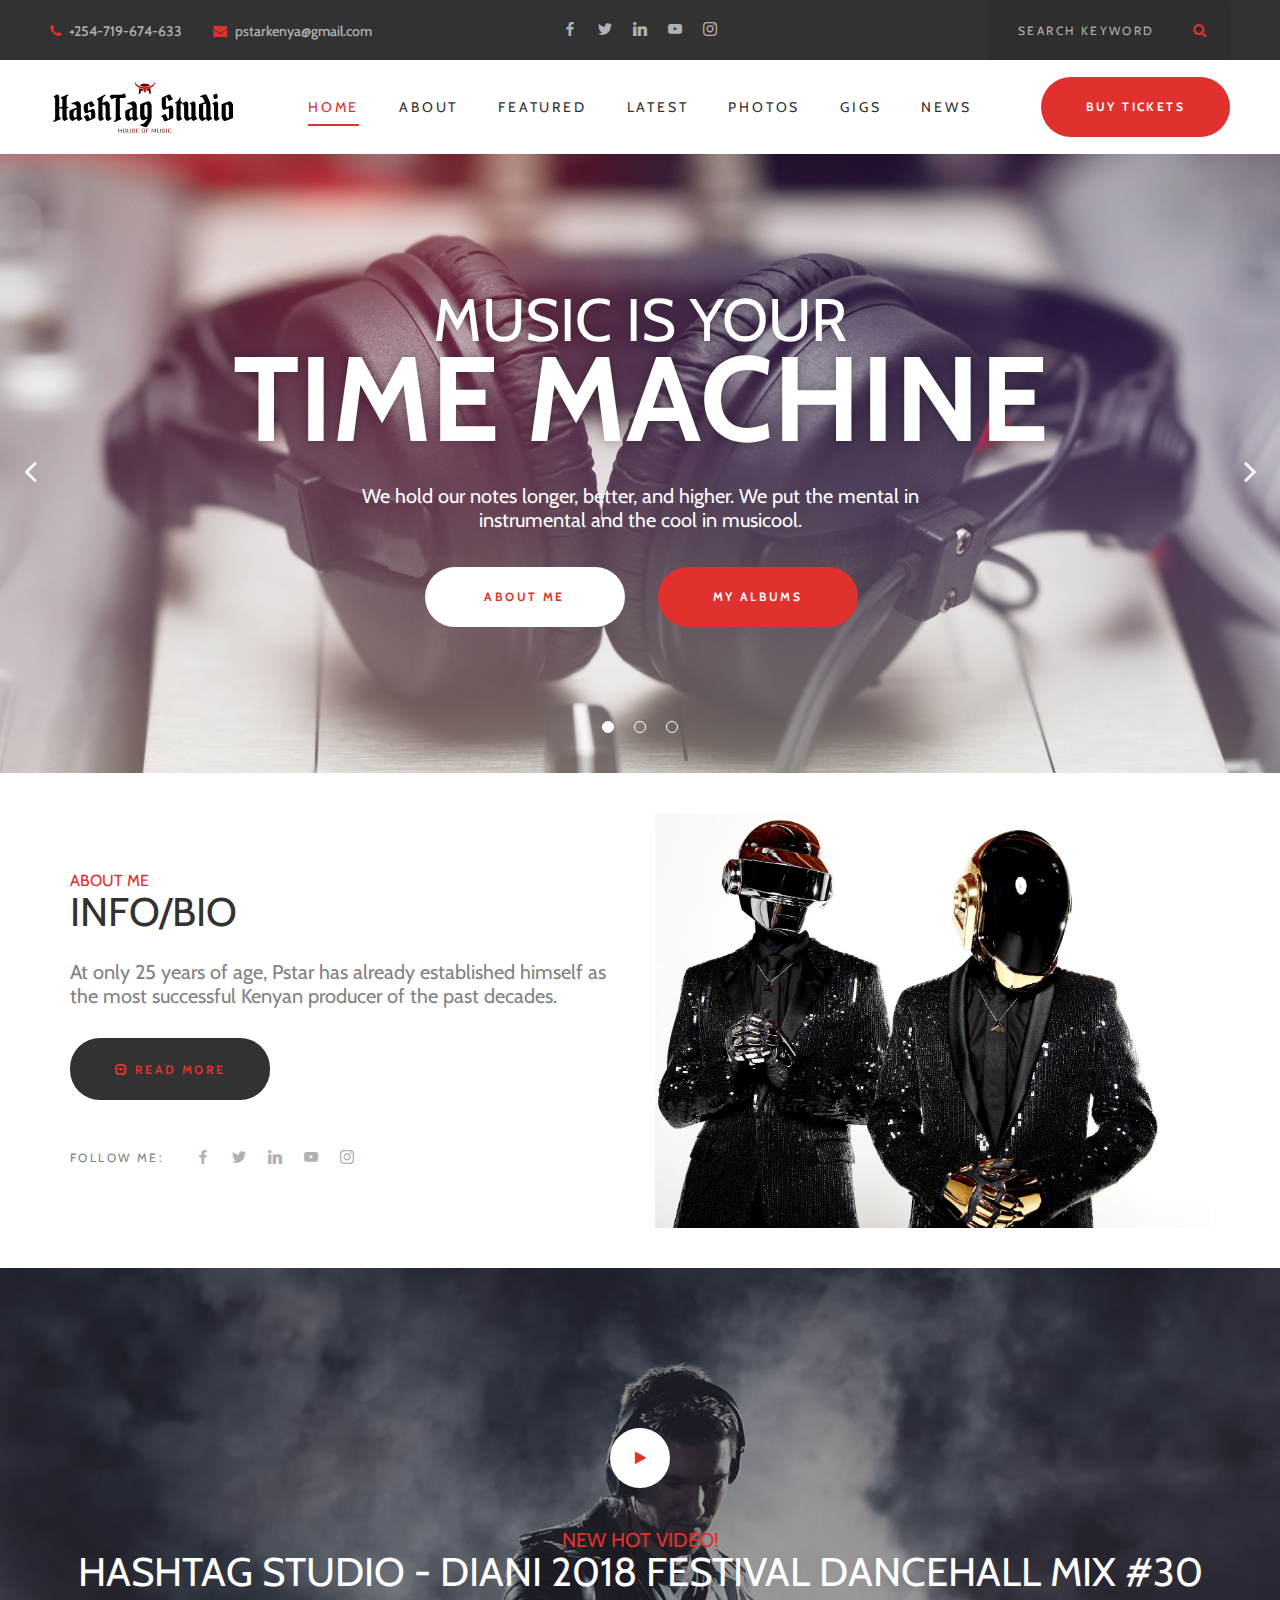
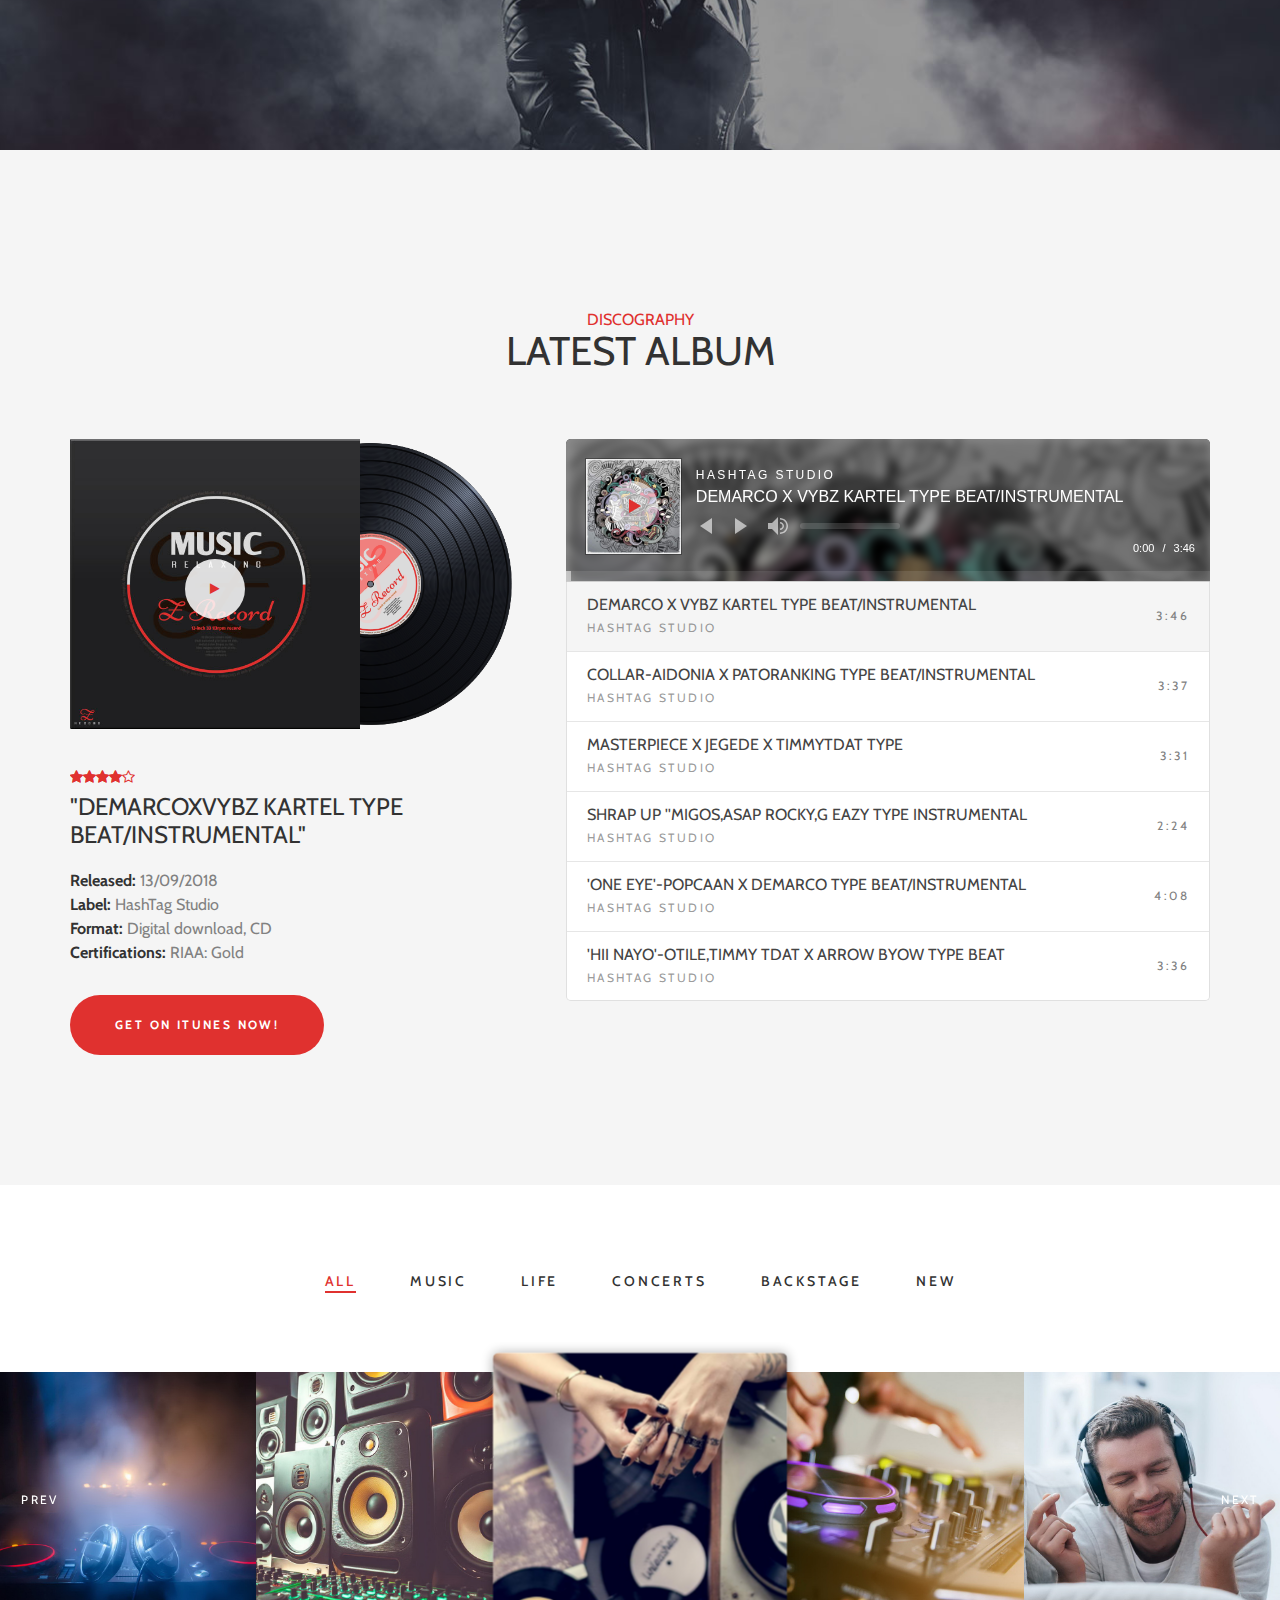
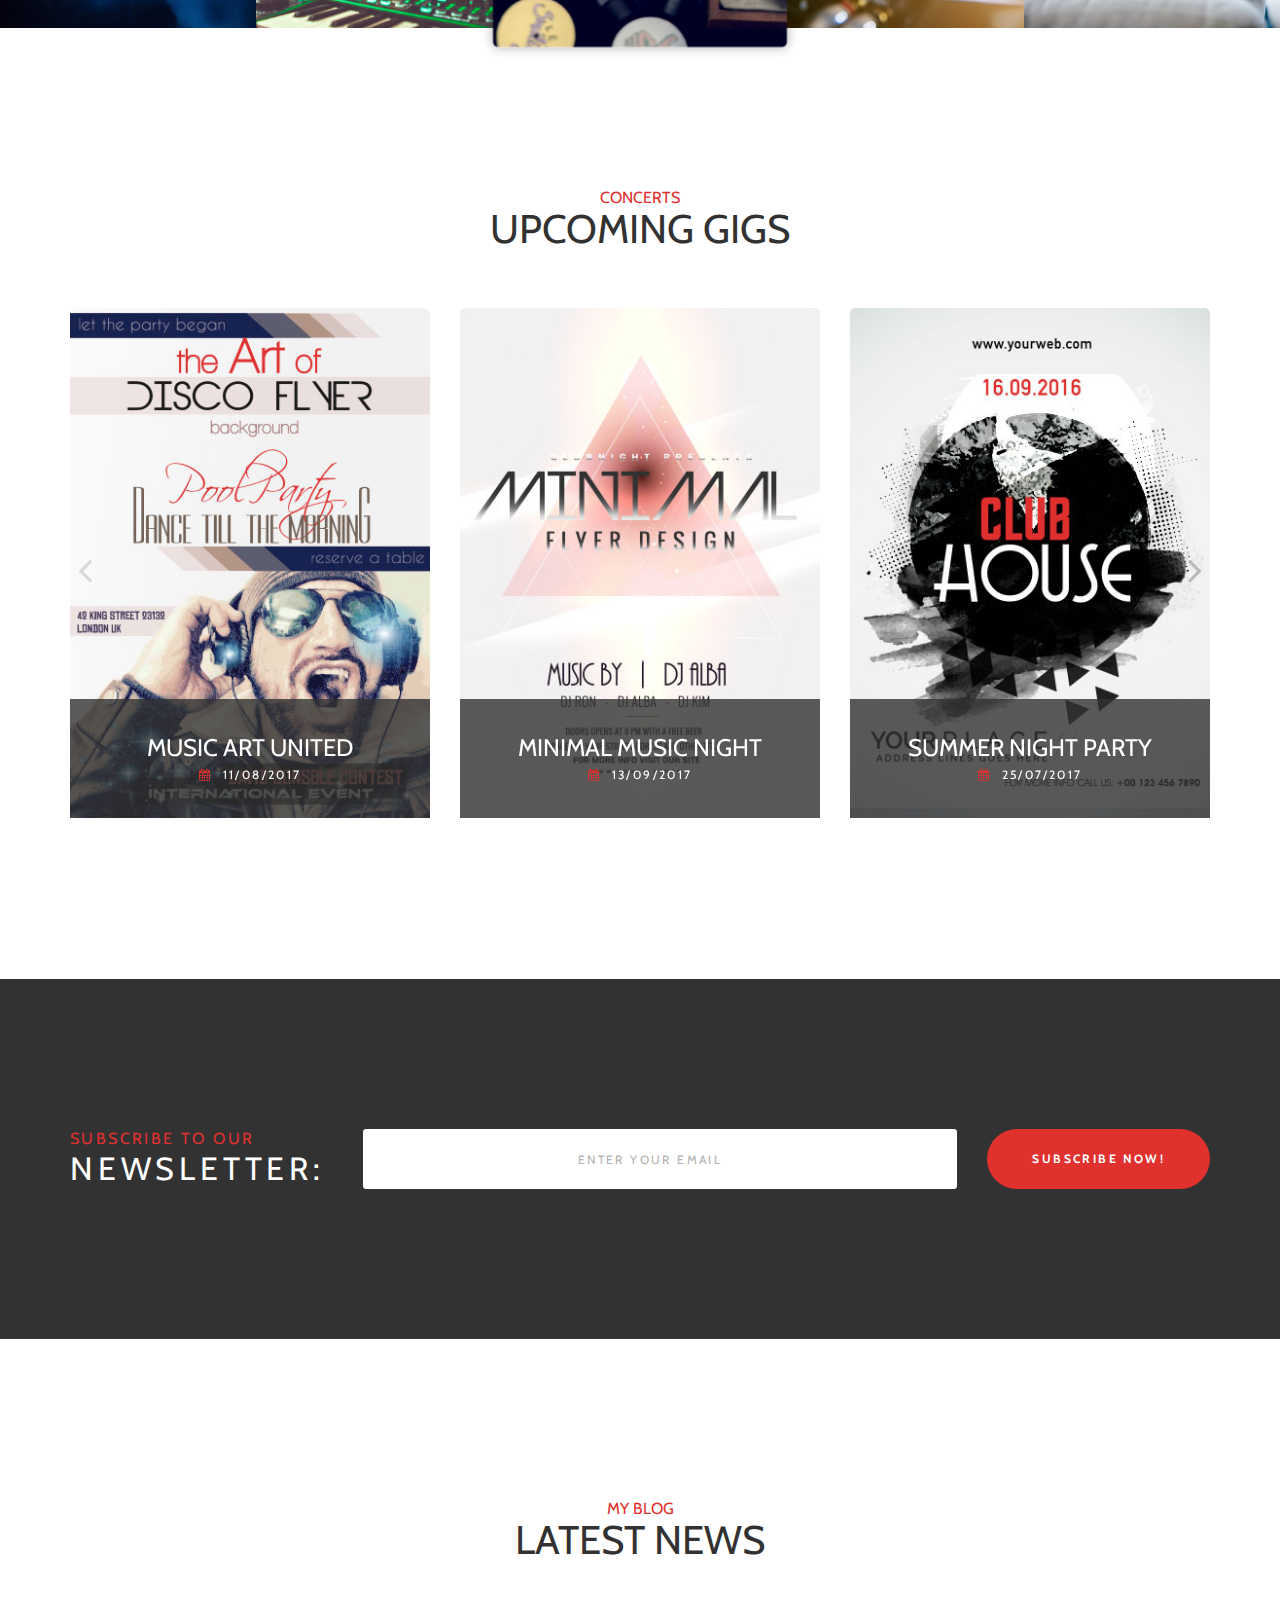
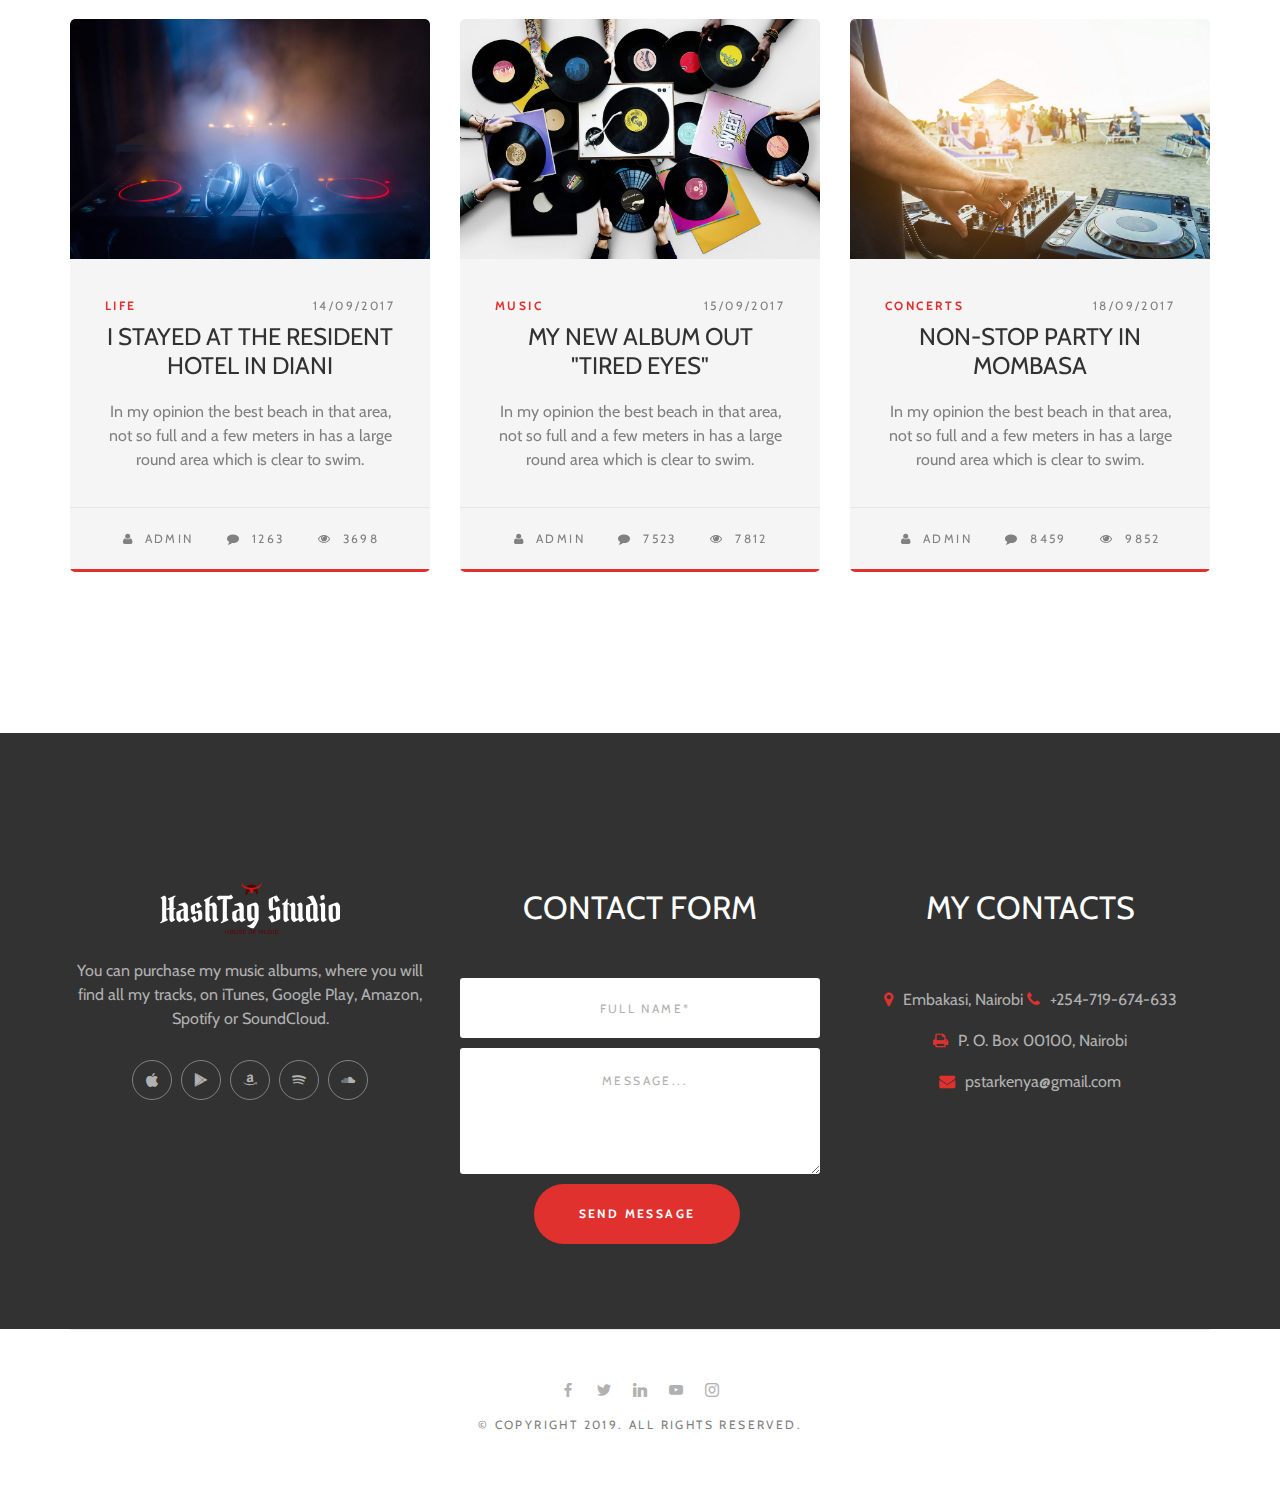
==== commit ea5586fa: "Change location" ====
--- a/UI/index.html
+++ b/UI/index.html
@@ -222,7 +222,7 @@
             <div class="col-md-6 col-md-pull-6">
               <h6 class="highlight">about me</h6>
               <h2 class="section_header">Info/Bio</h2>
-              <p class="fontsize_20">At only 30 years of age, DJ has already established himself as the most successful american artist of the past two decades.</p>
+              <p class="fontsize_20">At only 25 years of age, Pstar has already established himself as the most successful Kenyan producer of the past decades.</p>
               <p id="demo" class="collapse">Sed ut perspiciatis unde omnis iste natus error sit voluptatem accusantium doloremque laudantium, totam rem aperiam, eaque ipsa quae ab illo inventore veritatis et quasi architecto beatae vitae dicta sunt
                 explicabo. Nemo enim ipsam voluptatem quia voluptas sit aspernatur aut odit aut fugit, sed quia consequuntur magni dolores eos qui ratione voluptatem sequi nesciunt. Neque porro quisquam est, qui dolorem ipsum quia dolor sit amet,
                 consectetur, adipisci velit, sed quia non numquam eius modi tempora incidunt ut labore et dolore magnam aliquam quaerat voluptatem. Ut enim ad minima veniam, quis nostrum exercitationem ullam corporis suscipit laboriosam, nisi ut
@@ -251,7 +251,7 @@
                 <i class="fa fa-play" aria-hidden="true"></i>
               </a>
               <h5 class="highlight topmargin_40">New hot video!</h5>
-              <h2 class="section_header bottommargin_0"> HashTag Studio - Miami 2018 festival edm mix #30 </h2>
+              <h2 class="section_header bottommargin_0"> HashTag Studio - Diani 2018 festival dancehall mix #30 </h2>
             </div>
           </div>
         </div>
@@ -594,7 +594,7 @@
                         </div>
                         <div class="media small-media margin_0">
                           <div class="media-left"> <i class="fa fa-map-marker cons-width highlight" aria-hidden="true"></i> </div>
-                          <div class="media-body"> Square Hilbrow, Milan, Italy. </div>
+                          <div class="media-body"> Diani Beach, Kwale. </div>
                         </div>
                       </div>
                       <div class="topmargin_20"> <a href="#" class="theme_button inverse">Buy Tickets</a> </div>
@@ -623,7 +623,7 @@
                         </div>
                         <div class="media small-media margin_0">
                           <div class="media-left"> <i class="fa fa-map-marker cons-width highlight" aria-hidden="true"></i> </div>
-                          <div class="media-body"> Square Hilbrow, Milan, Italy. </div>
+                          <div class="media-body"> Diani Beach, Kwale. </div>
                         </div>
                       </div>
                       <div class="topmargin_20"> <a href="#" class="theme_button inverse">Buy Tickets</a> </div>
@@ -652,7 +652,7 @@
                         </div>
                         <div class="media small-media margin_0">
                           <div class="media-left"> <i class="fa fa-map-marker cons-width highlight" aria-hidden="true"></i> </div>
-                          <div class="media-body"> Square Hilbrow, Milan, Italy. </div>
+                          <div class="media-body"> Diani Beach, Kwale. </div>
                         </div>
                       </div>
                       <div class="topmargin_20"> <a href="#" class="theme_button inverse">Buy Tickets</a> </div>
@@ -681,7 +681,7 @@
                         </div>
                         <div class="media small-media margin_0">
                           <div class="media-left"> <i class="fa fa-map-marker cons-width highlight" aria-hidden="true"></i> </div>
-                          <div class="media-body"> Square Hilbrow, Milan, Italy. </div>
+                          <div class="media-body"> Diani Beach, Kwale. </div>
                         </div>
                       </div>
                       <div class="topmargin_20"> <a href="#" class="theme_button inverse">Buy Tickets</a> </div>
@@ -710,7 +710,7 @@
                         </div>
                         <div class="media small-media margin_0">
                           <div class="media-left"> <i class="fa fa-map-marker cons-width highlight" aria-hidden="true"></i> </div>
-                          <div class="media-body"> Square Hilbrow, Milan, Italy. </div>
+                          <div class="media-body"> Diani Beach, Kwale. </div>
                         </div>
                       </div>
                       <div class="topmargin_20"> <a href="#" class="theme_button inverse">Buy Tickets</a> </div>
@@ -739,7 +739,7 @@
                         </div>
                         <div class="media small-media margin_0">
                           <div class="media-left"> <i class="fa fa-map-marker cons-width highlight" aria-hidden="true"></i> </div>
-                          <div class="media-body"> Square Hilbrow, Milan, Italy. </div>
+                          <div class="media-body"> Diani Beach, Kwale. </div>
                         </div>
                       </div>
                       <div class="topmargin_20"> <a href="#" class="theme_button inverse">Buy Tickets</a> </div>
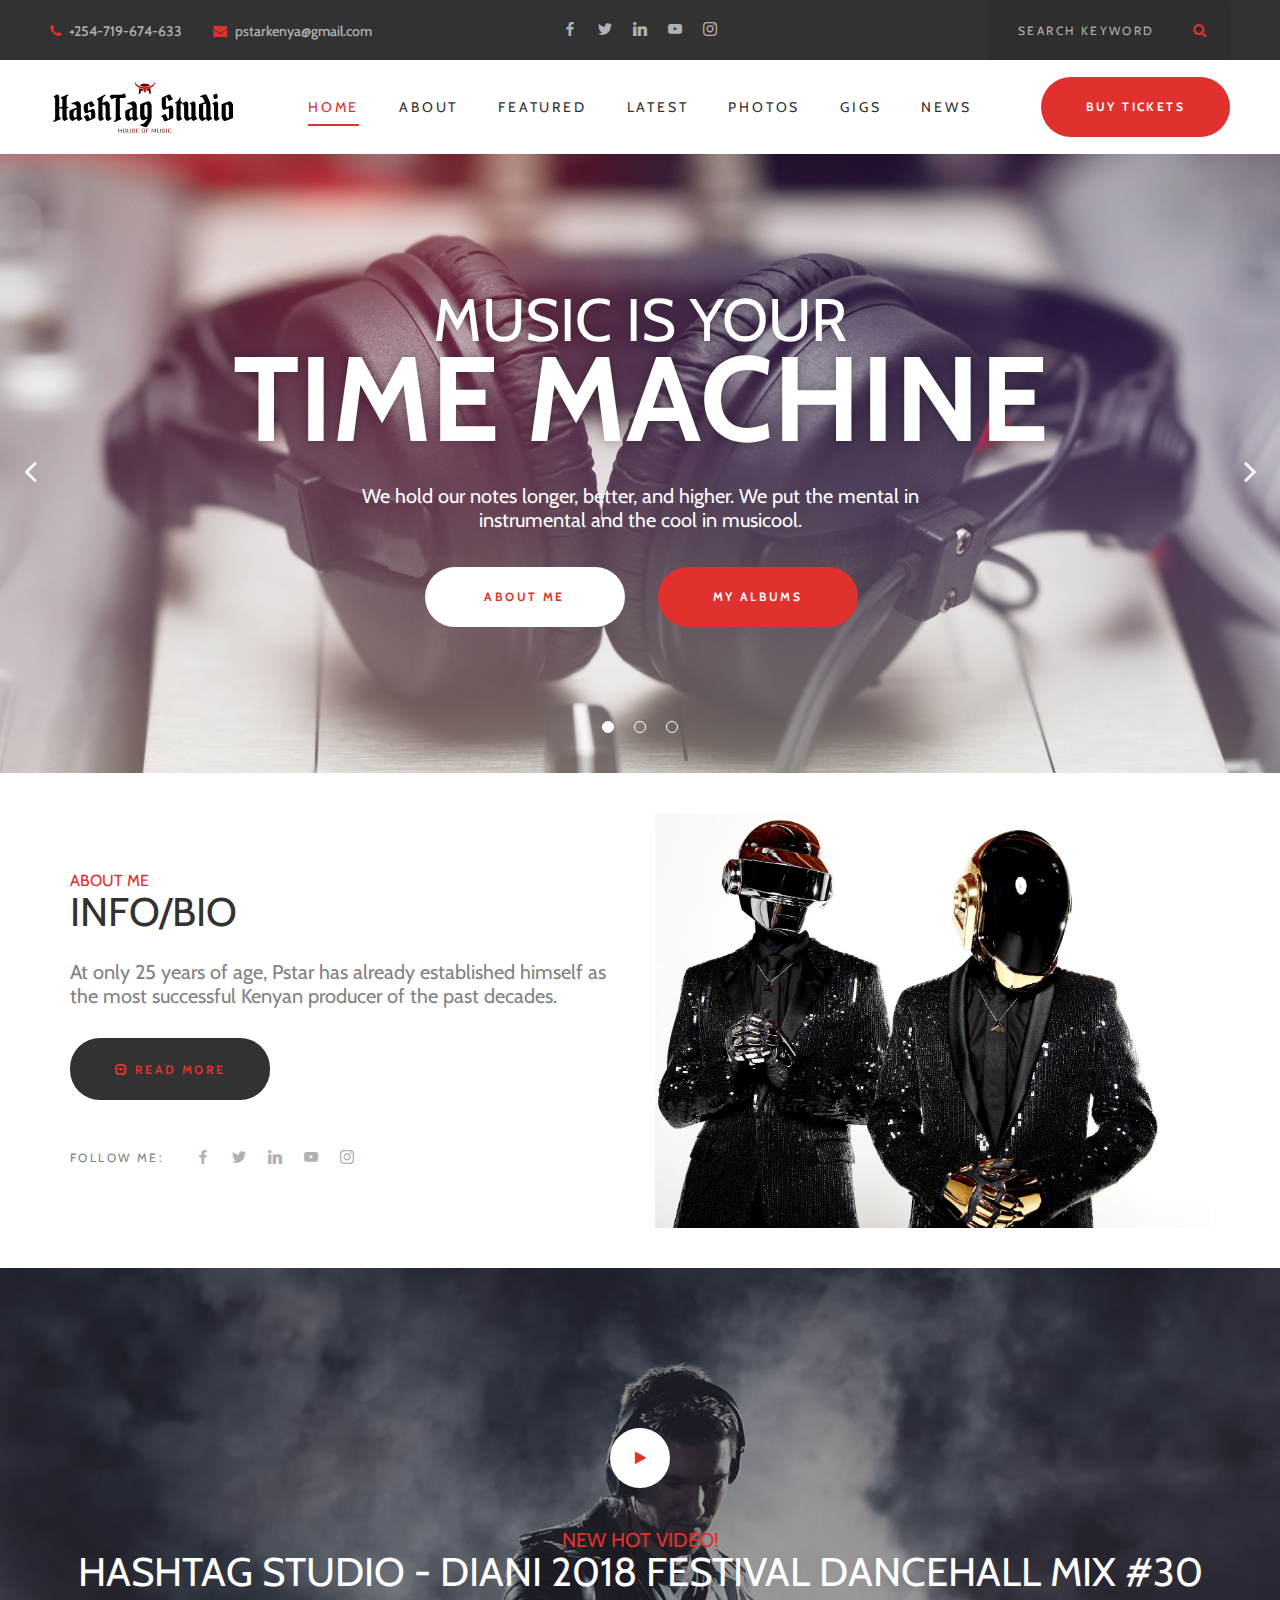
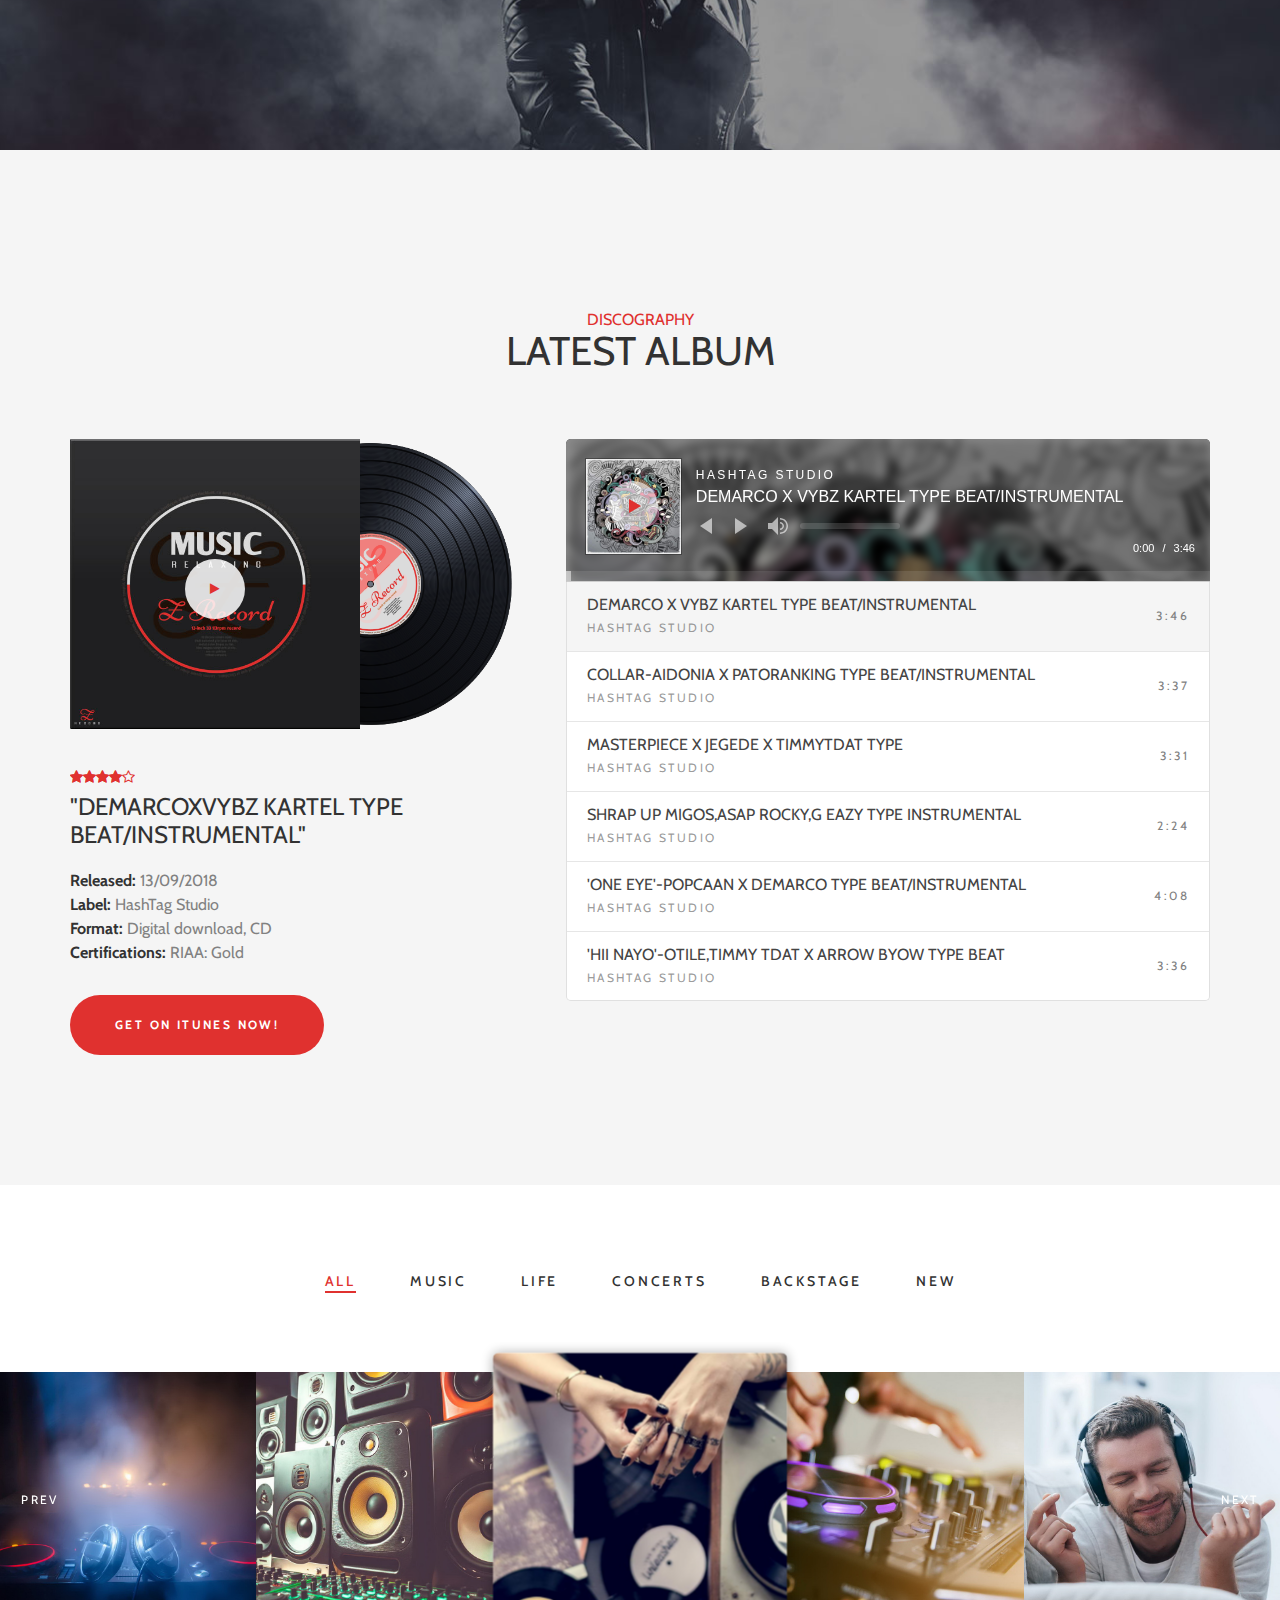
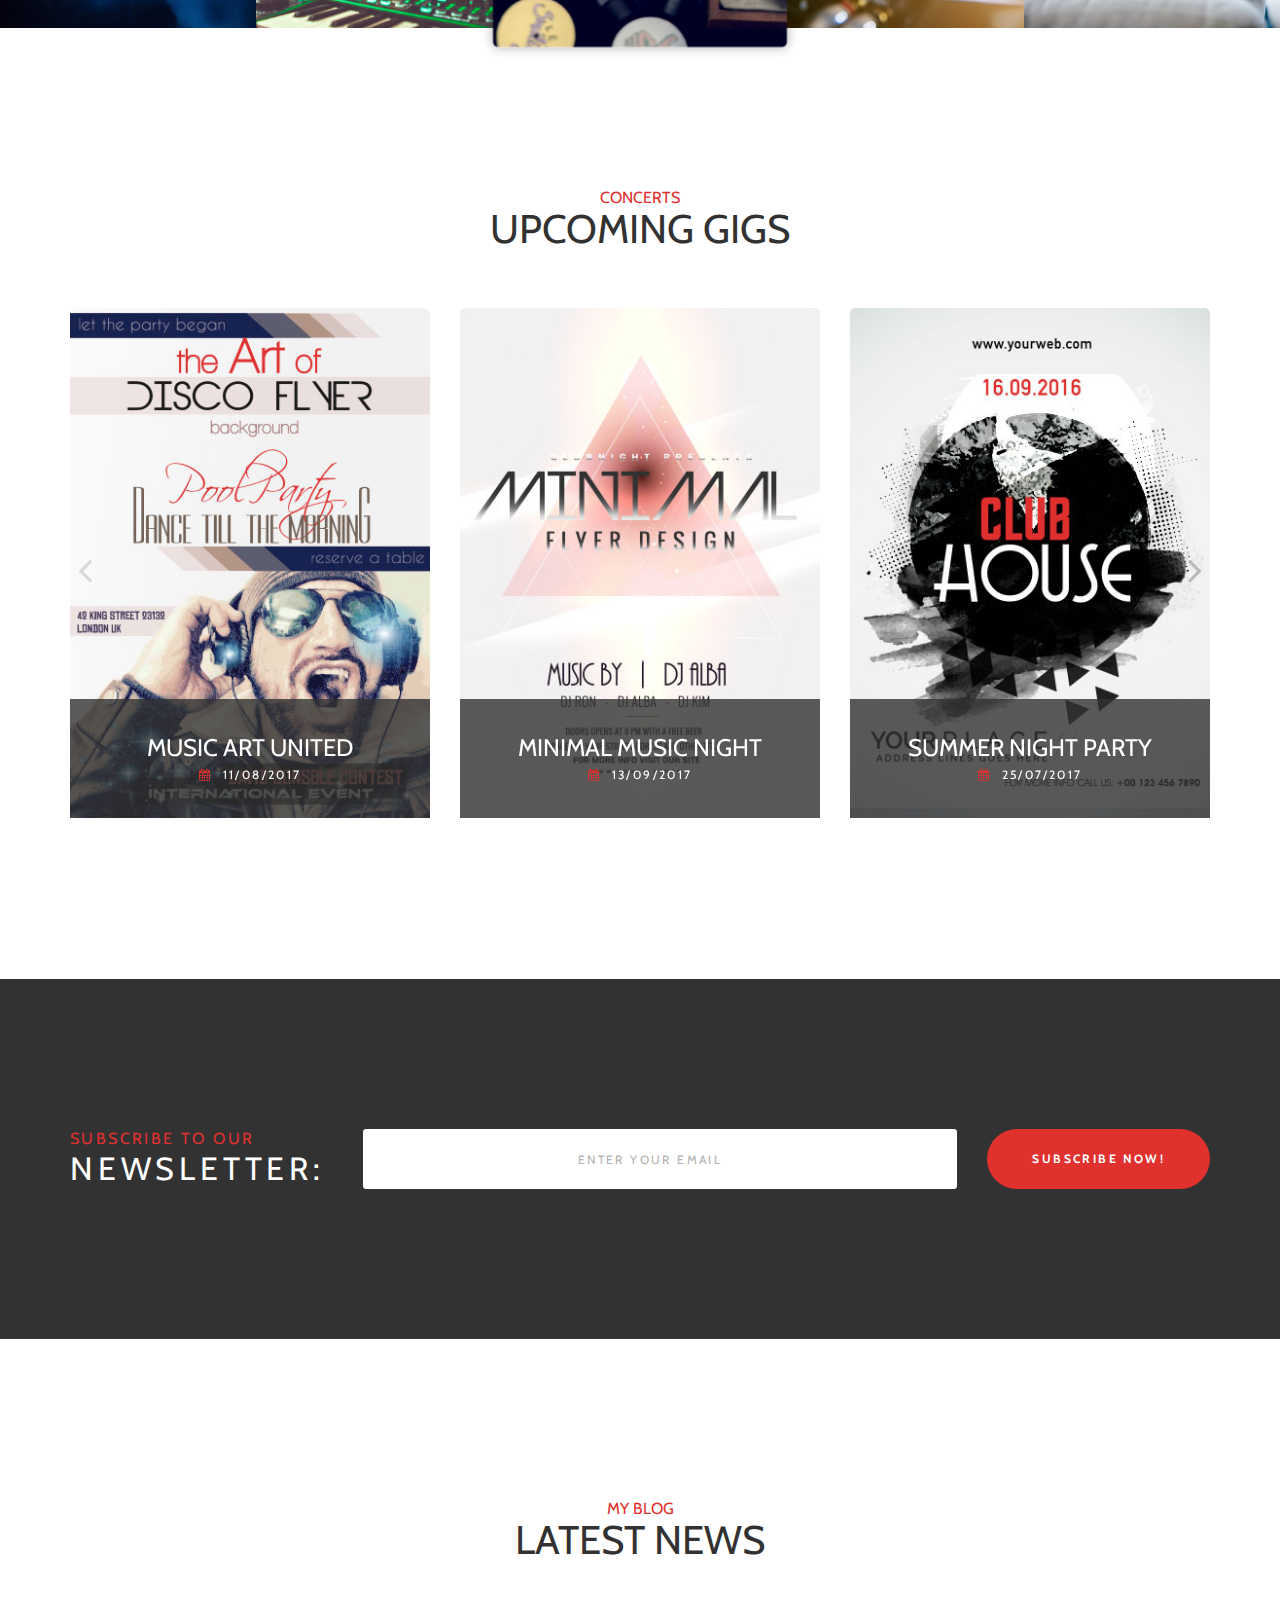
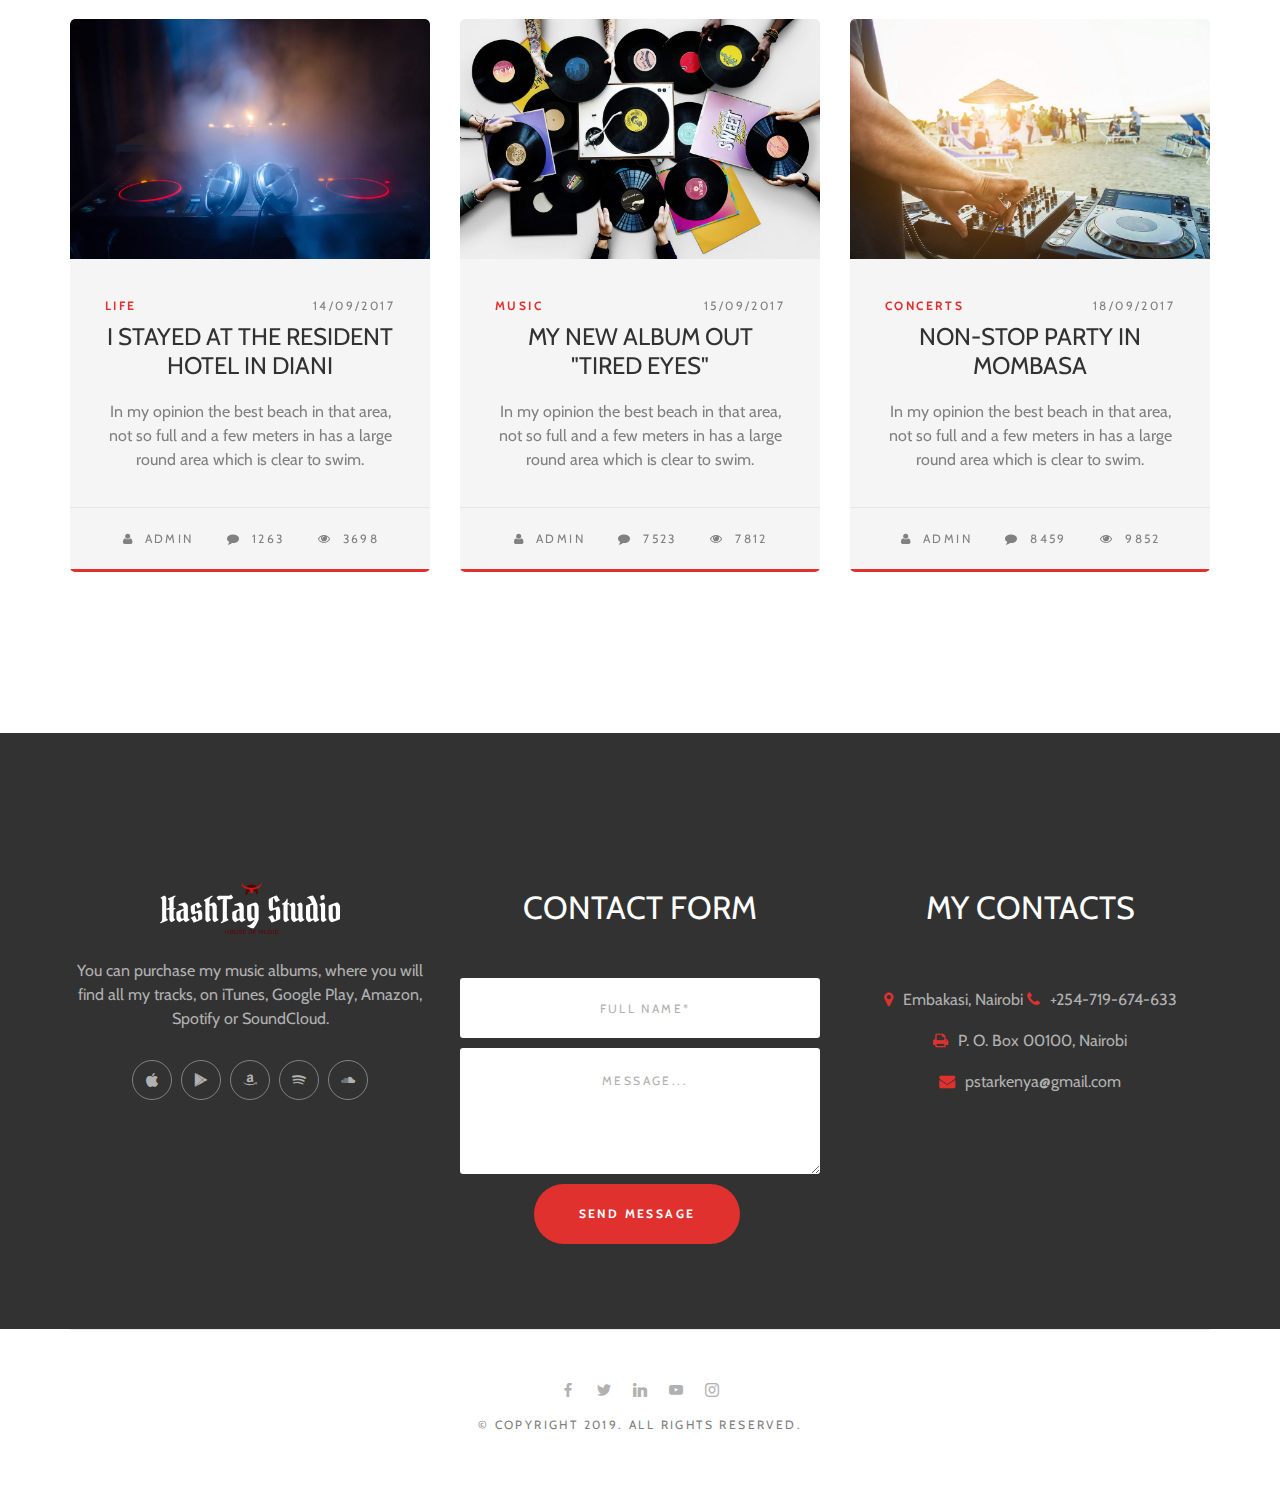
==== commit f266b8db: "Change Album titles" ====
--- a/UI/index.html
+++ b/UI/index.html
@@ -368,7 +368,7 @@
                             "audioUrl": "https://www.youtube.com/watch?v=IcRnGpwO0Zc",
                             "format": "mp3",
                             "length": "2:24",
-                            "title": "SHRAP UP ''Migos,Asap Rocky,G Eazy Type Instrumental",
+                            "title": "SHRAP UP Migos,Asap Rocky,G Eazy Type Instrumental",
                             "order": 0,
                             "mp3": "https://www.youtube.com/watch?v=IcRnGpwO0Zc",
                             "meta": {
